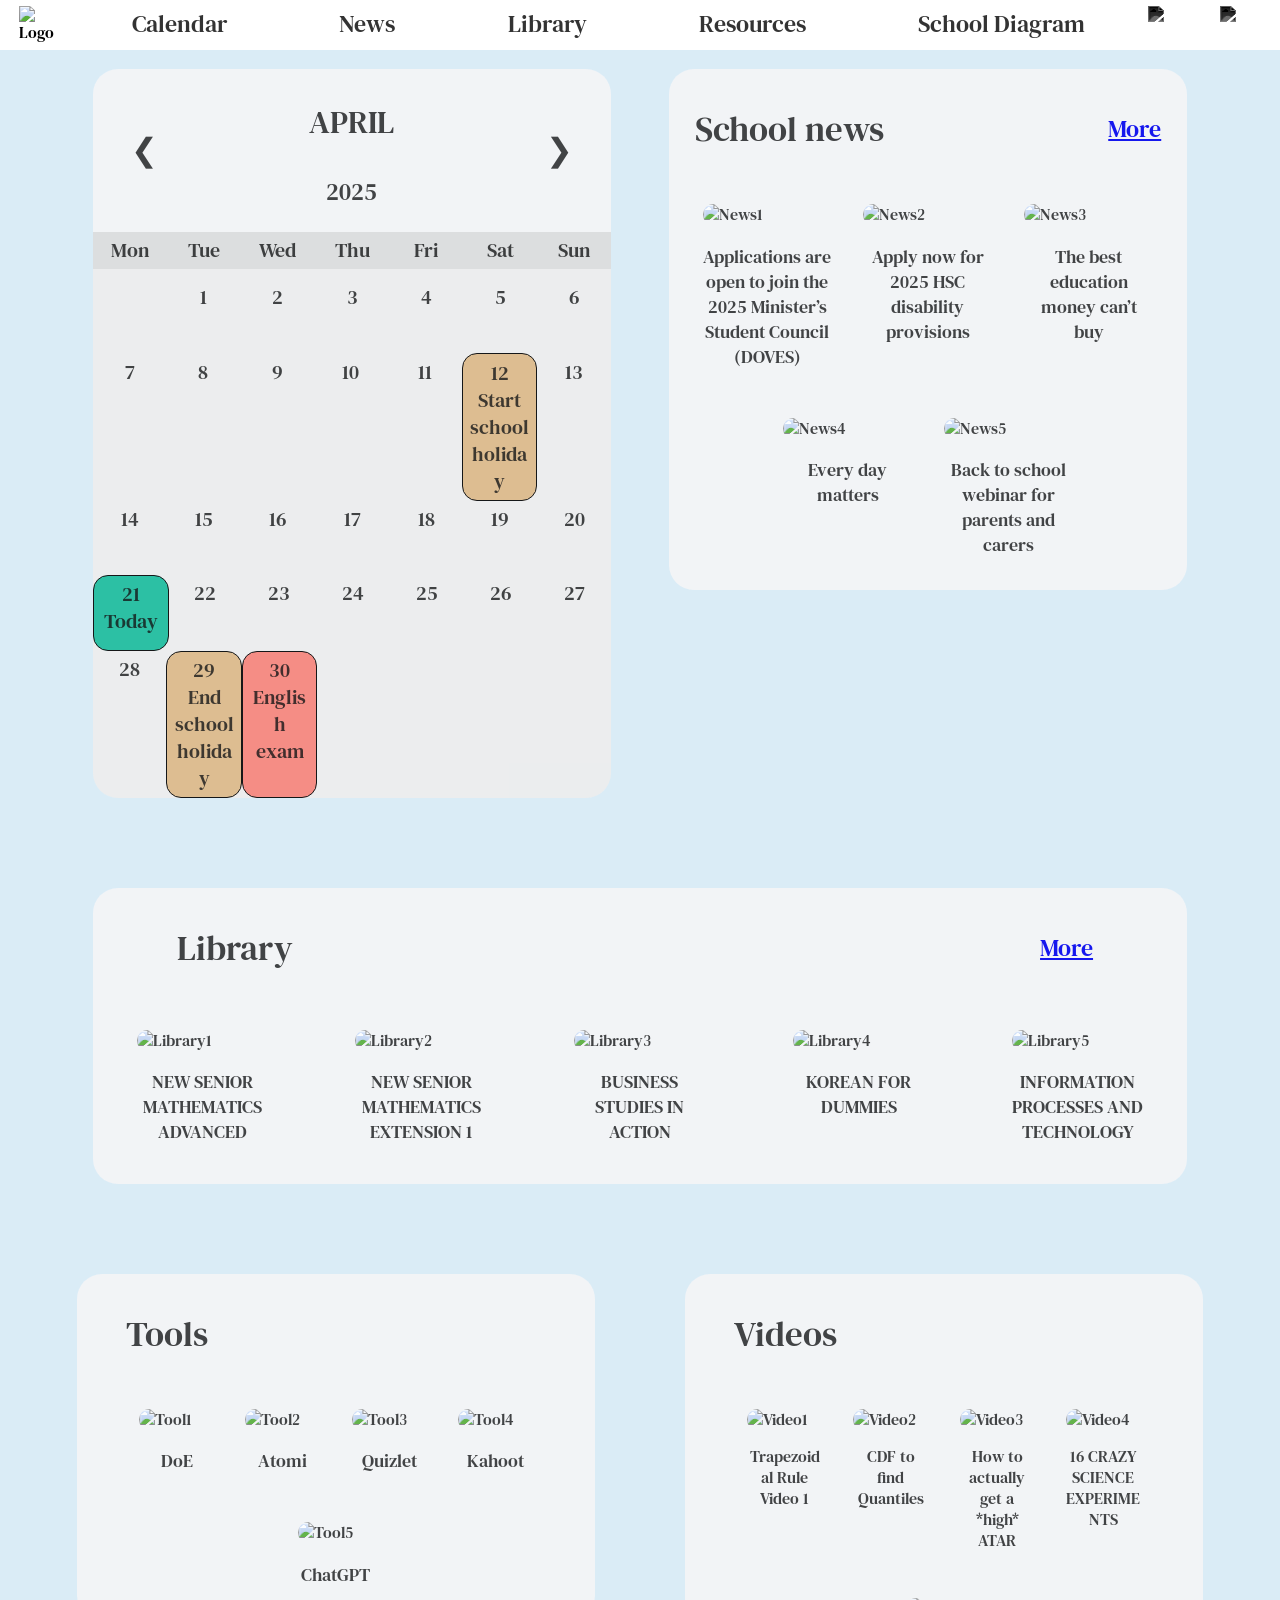
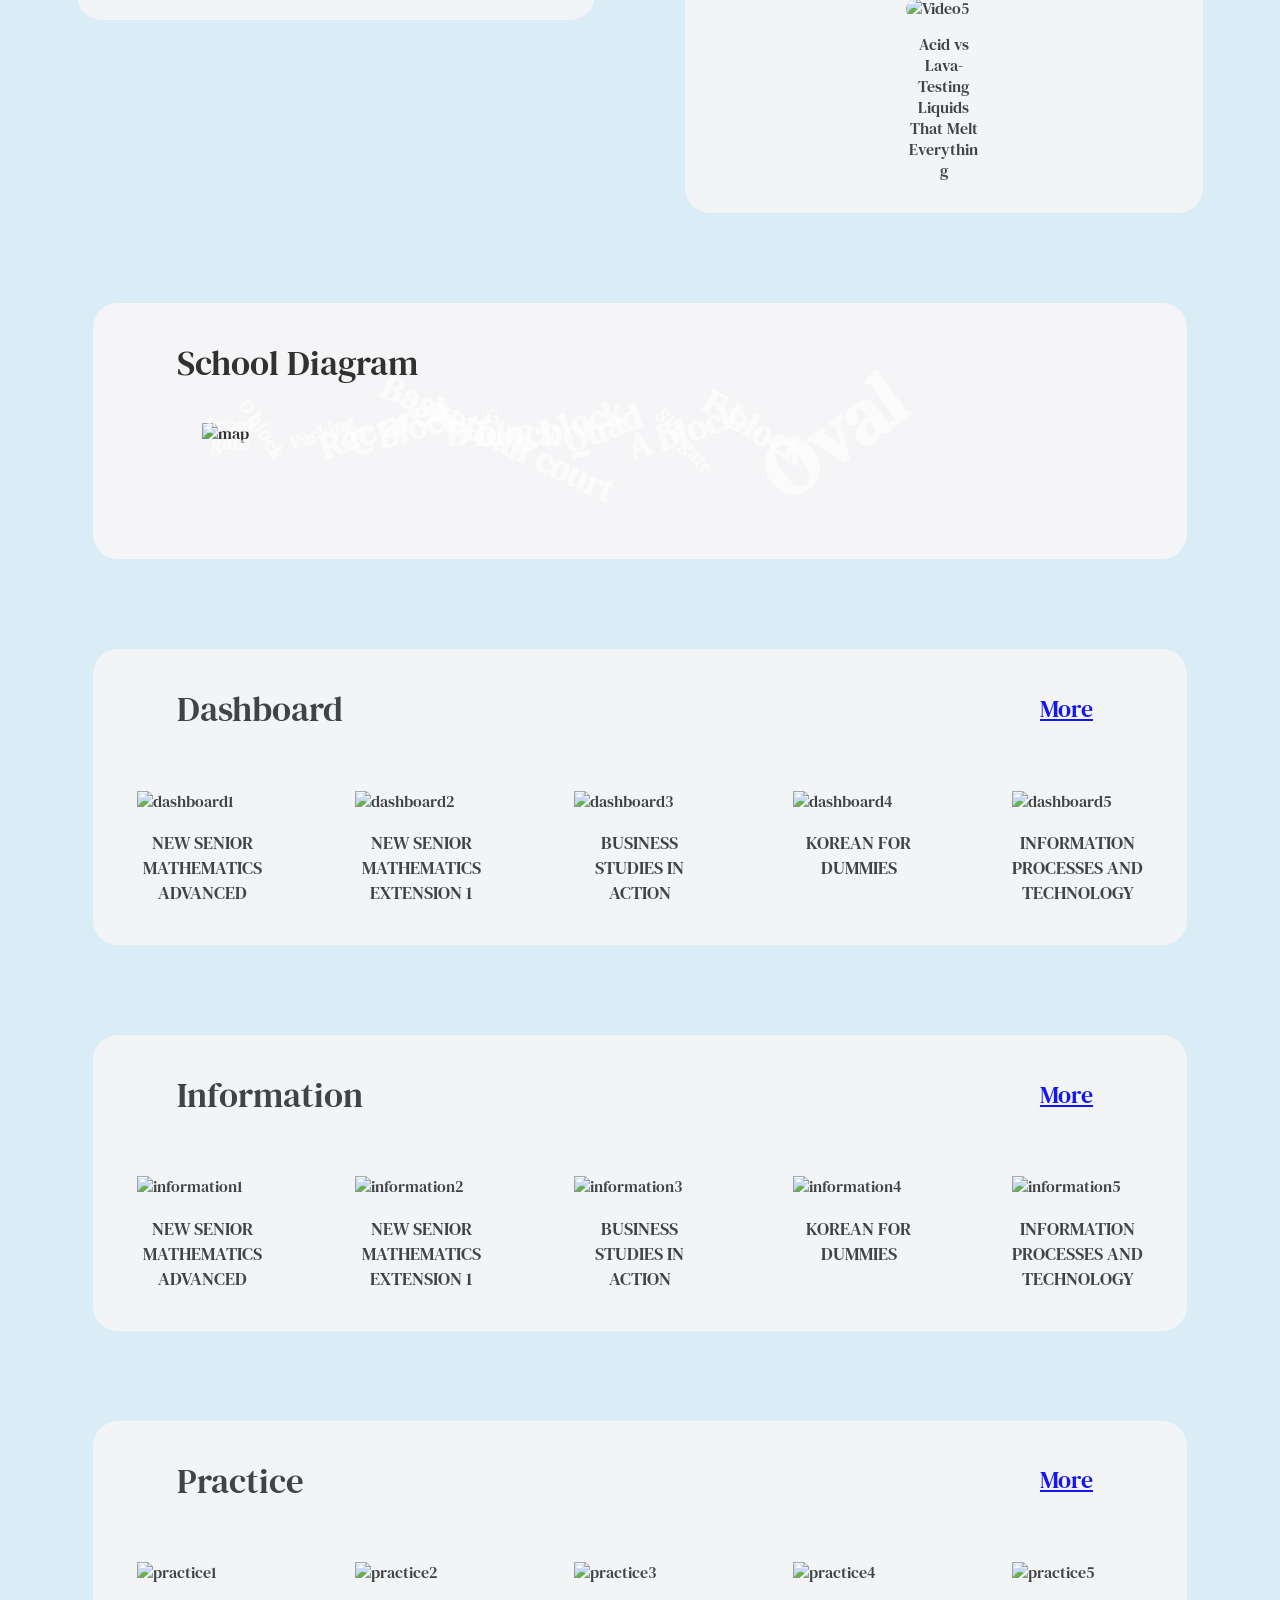
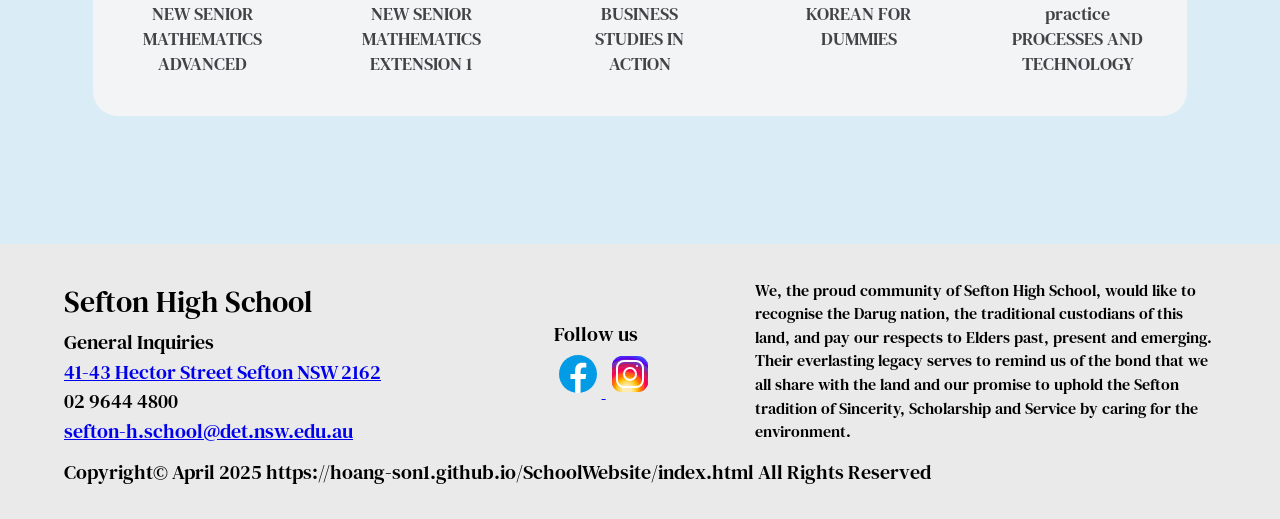
==== studentportal.html @ 914113c4 "general body for student website" ====
<!DOCTYPE html>
<html lang="en">
<head>
    <meta charset="UTF-8">
    <meta name="viewport" content="width=device-width, initial-scale=1.0">
    <link rel="stylesheet" href="studentportal.css">
    <link rel="icon" href="image/nav/sefton logo.png">
    <script src="studentportal.js"></script>
    <title>Sefton</title>
</head>
<body>
    <div id="loader" class="center"></div>
    <nav>
        <div id="nav1" class="navpic">
            <img onclick="logo()" src="image/nav/sefton logo.png" alt="Logo">
        </div>
        <div class="navto">
            <div id="nav2" class="navlink">
                <a href="#timetable">Calendar</a>
            </div>
            <div id="nav3" class="navlink">
                <a href="#news">News</a>
            </div>
            <div id="nav4" class="navlink">
                <a href="#library">Library</a>
            </div>
            <div id="nav5" class="navlink">
                <a href="#entertainment">Resources</a>
            </div>
            <div id="nav8" class="navlink">
                <a href="#map">School Diagram</a>                    
            </div>
        </div>
        <div class="settings">
            <div id="nav6" class="navpic">
                <div class="navimg">
                    <img src="image/nav/pic2.png" alt="language">
                </div>
                <div id="language">
                    <a id="f">:</a>
                    <a id="fk">Language:</a>
                    <a id="reallan" href="">Korean</a>
                    <a id="reallan" href="">English</a>
                </div>
            </div>
            <div onclick="login()" id="nav7" class="navpic">
                <img src="image/nav/pic3.png" alt="pfp">
            </div>
        </div>
    </nav>
    <div class="body">
        <div id="timetable" class="timetable">
            <div class="date">      
                <div onclick="back()" id="back" class="backandfourth">
                    <p>&#10094;</p>
                </div>
                <div class="datetitle">
                    <div id="month">
                        <p id="Jan">January</p>
                        <p id="Feb">February</p>
                        <p id="Mar">March</p>
                        <p id="Apr">April</p>
                        <p id="May">May</p>
                        <p id="Jun">June</p>
                        <p id="Jul">July</p>
                        <p id="Aug">August</p>
                        <p id="Sep">September</p>
                        <p id="Oct">October</p>
                        <p id="Nov">November</p>
                        <p id="Dec">December</p>
                    </div>
                    <div id="year">
                        <p>2025</p>
                    </div>
                </div>
                <div onclick="next()" id="forward" class="backandfourth"> 
                    <p>&#10095;</p>
                </div>
            </div>
            <div class="weekday">
                <p>Mon</p>
                <p>Tue</p>
                <p>Wed</p>
                <p>Thu</p>
                <p>Fri</p>
                <p>Sat</p>
                <p>Sun</p>
            </div>
            <div id="january" class="day">
                <div class="week">
                    <p class="empty"></p>
                    <p class="empty"></p>
                    <p onclick="zoom()">1</p>
                    <p onclick="zoom()">2</p>
                    <p onclick="zoom()">3</p>
                    <p onclick="zoom()">4</p>
                    <p onclick="zoom()">5</p>
                </div>
                <div class="week">
                    <p onclick="zoom()">6</p>
                    <p onclick="zoom()">7</p>
                    <p onclick="zoom()">8</p>
                    <p onclick="zoom()">9</p>
                    <p onclick="zoom()">10</p>
                    <p onclick="zoom()">11</p>
                    <p onclick="zoom()">12</p>
                </div>
                <div class="week">
                    <p onclick="zoom()">13</p>
                    <p onclick="zoom()">14</p>
                    <p onclick="zoom()">15</p>
                    <p onclick="zoom()">16</p>
                    <p onclick="zoom()">17</p>
                    <p onclick="zoom()">18</p>
                    <p onclick="zoom()">19</p>
                </div>
                <div class="week">
                    <p onclick="zoom()">20</p>
                    <p onclick="zoom()">21</p>
                    <p onclick="zoom()">22</p>
                    <p onclick="zoom()">23</p>
                    <p onclick="zoom()">24</p>
                    <p onclick="zoom()">25</p>
                    <p onclick="zoom()">26</p>
                </div>
                <div class="week">
                    <p onclick="zoom()">27</p>
                    <p onclick="zoom()">28</p>
                    <p onclick="zoom()">29</p>
                    <p onclick="zoom()">30</p>
                    <p onclick="zoom()">31</p>
                    <p class="empty"></p>
                    <p class="empty"></p>
                </div>
            </div>
            <div id="february" class="day">
                <div class="week">
                    <p class="empty"></p>
                    <p class="empty"></p>
                    <p class="empty"></p>
                    <p class="empty"></p>
                    <p class="empty"></p>
                    <p onclick="zoom()">1</p>
                    <p onclick="zoom()">2</p>
                </div>
                <div class="week">
                    <p onclick="zoom()">3</p>
                    <p onclick="zoom()">4</p>
                    <p onclick="zoom()">5</p>
                    <p onclick="zoom()">6</p>
                    <p onclick="zoom()">7</p>
                    <p onclick="zoom()">8</p>
                    <p onclick="zoom()">9</p>
                </div>
                <div class="week">
                    <p onclick="zoom()">10</p>
                    <p onclick="zoom()">11</p>
                    <p onclick="zoom()">12</p>
                    <p onclick="zoom()">13</p>
                    <p onclick="zoom()">14</p>
                    <p onclick="zoom()">15</p>
                    <p onclick="zoom()">16</p>
                </div>
                <div class="week">
                    <p onclick="zoom()">17</p>
                    <p onclick="zoom()">18</p>
                    <p onclick="zoom()">19</p>
                    <p onclick="zoom()">20</p>
                    <p onclick="zoom()">21</p>
                    <p onclick="zoom()">22</p>
                    <p onclick="zoom()">23</p>
                </div>
                <div class="week">
                    <p onclick="zoom()">24</p>
                    <p onclick="zoom()">25</p>
                    <p onclick="zoom()">26</p>
                    <p onclick="zoom()">27</p>
                    <p onclick="zoom()">28</p>
                    <p class="empty"></p>
                    <p class="empty"></p>
                </div>
            </div>
            <div id="march" class="day">
                <div class="week">
                    <p class="empty"></p>
                    <p class="empty"></p>
                    <p class="empty"></p>
                    <p class="empty"></p>
                    <p class="empty"></p>
                    <p onclick="zoom()">1</p>
                    <p onclick="zoom()">2</p>
                </div>
                <div class="week">
                    <p onclick="zoom()">3</p>
                    <p onclick="zoom()">4</p>
                    <p onclick="zoom()">5</p>
                    <p onclick="zoom()">6</p>
                    <p onclick="zoom2()" class="task">7 
                        <br> <span>Jennie</span>
                    </p>
                    <p onclick="zoom()">8</p>
                    <p onclick="zoom()">9</p>
                </div>
                <div class="week">
                    <p onclick="zoom()">10</p>
                    <p onclick="zoom()">11</p>
                    <p onclick="zoom()">12</p>
                    <p onclick="zoom()">13</p>
                    <p onclick="zoom3()" class="task">14 
                        <br> <span>Le sserafim</span>
                    </p>
                    <p onclick="zoom()">15</p>
                    <p onclick="zoom()">16</p>
                </div>
                <div class="week">
                    <p onclick="zoom5()" class="task">17 
                        <br> <span>NMIXX</span>
                    </p>
                    <p onclick="zoom()">18</p>
                    <p onclick="zoom()">19</p>
                    <p onclick="zoom()">20</p>
                    <p onclick="zoom()">21</p>
                    <p onclick="zoom()">22</p>
                    <p onclick="zoom6()" class="task">23 
                        <br> <span>NJZ</span>
                    </p>
                </div>
                <div class="week">
                    <p onclick="zoom7()" class="exam">24 
                        <br> <span>BST exam</span>
                    </p>
                    <p onclick="zoom()">25</p>
                    <p onclick="zoom()">26</p>
                    <p onclick="zoom8()" class="exam">27 
                        <br> <span>Math Adv exam</span>
                    </p>
                    <p onclick="zoom()">28</p>
                    <p onclick="zoom()">29</p>
                    <p onclick="zoom()">30</p>
                </div>
                <div class="week">
                    <p onclick="zoom()">31</p>
                    <p class="empty"></p>                  
                    <p class="empty"></p>                 
                    <p class="empty"></p>
                    <p class="empty"></p>
                    <p class="empty"></p>
                    <p class="empty"></p>
                </div>
            </div>
            <div id="april" class="day">
                <div class="week">
                    <p class="empty"></p>
                    <p onclick="zoom()">1</p>
                    <p onclick="zoom()">2</p>
                    <p onclick="zoom()">3</p>
                    <p onclick="zoom()">4</p>
                    <p onclick="zoom()">5</p>
                    <p onclick="zoom()">6</p>
                </div>
                <div class="week">
                    <p onclick="zoom()">7</p>
                    <p onclick="zoom()">8</p>
                    <p onclick="zoom()">9</p>
                    <p onclick="zoom()">10</p>
                    <p onclick="zoom()" >11</p>
                    <p onclick="zoom()" class="task">12
                        <br> <span>Start school holiday</span>
                    </p>
                    <p onclick="zoom()">13</p>
                </div>
                <div class="week">
                    <p onclick="zoom()">14</p>
                    <p onclick="zoom()">15</p>
                    <p onclick="zoom()">16</p>
                    <p onclick="zoom()">17</p>
                    <p onclick="zoom()">18</p>
                    <p onclick="zoom()">19</p>
                    <p onclick="zoom()">20</p>
                </div>
                <div class="week">
                    <p onclick="zoom4()" id="today">21
                        <br> <span>Today</span>
                    </p>
                    <p onclick="zoom()">22</p>
                    <p onclick="zoom()">23</p>
                    <p onclick="zoom()">24</p>
                    <p onclick="zoom()">25</p>
                    <p onclick="zoom()">26</p>
                    <p onclick="zoom()">27</p>
                </div>
                <div class="week">
                    <p onclick="zoom()">28</p>
                    <p onclick="zoom()" class="task">29
                        <br> <span>End school holiday</span>
                    </p>
                    <p onclick="zoom9()" class="exam">30
                        <br> <span>English exam</span>
                    </p>
                    <p class="empty"></p>
                    <p class="empty"></p>
                    <p class="empty"></p>
                    <p class="empty"></p>
                </div>
            </div>
            <div id="may" class="day">
                <div class="week">
                    <p class="empty"></p>
                    <p class="empty"></p>
                    <p class="empty"></p>
                    <p onclick="zoom12()" class="task">1
                        <br> Cross Country
                    </p>
                    <p onclick="zoom10()" class="exam">2
                        <br> <span>VD Exam</span> 
                    </p>
                    <p onclick="zoom()">3</p>
                    <p onclick="zoom()">4</p>
                </div>
                <div class="week">
                    <p onclick="zoom11()" class="exam">5
                        <br> <span>EC exam</span>
                    </p>
                    <p onclick="zoom()">6</p>
                    <p onclick="zoom()">7</p>
                    <p onclick="zoom()">8</p>
                    <p onclick="zoom()">9</p>
                    <p onclick="zoom()">10</p>
                    <p onclick="zoom()">11</p>
                </div>
                <div class="week">
                    <p onclick="zoom()">12</p>
                    <p onclick="zoom()">13</p>
                    <p onclick="zoom()">14</p>
                    <p onclick="zoom()">15</p>
                    <p onclick="zoom()">16</p>
                    <p onclick="zoom()">17</p>
                    <p onclick="zoom()">18</p>
                </div>
                <div class="week">
                    <p onclick="zoom()">19</p>
                    <p onclick="zoom()">20</p>
                    <p onclick="zoom()">21</p>
                    <p onclick="zoom()">22</p>
                    <p onclick="zoom()">23</p>
                    <p onclick="zoom()">24</p>
                    <p onclick="zoom()">25</p>
                </div>
                <div class="week">
                    <p onclick="zoom()">26</p>
                    <p onclick="zoom()">27</p>
                    <p onclick="zoom()">28</p>
                    <p onclick="zoom()">29</p>
                    <p onclick="zoom()">30</p>
                    <p onclick="zoom()">31</p>
                    <p class="empty"></p>
                </div>
            </div>
            <div id="june" class="day">
                <div class="week">
                    <p class="empty"></p>
                    <p class="empty"></p>
                    <p class="empty"></p>
                    <p class="empty"></p>
                    <p class="empty"></p>
                    <p class="empty"></p>
                    <p onclick="zoom()">1</p>
                </div>
                <div class="week">
                    <p onclick="zoom()">2</p>
                    <p onclick="zoom()">3</p>
                    <p onclick="zoom()">4</p>
                    <p onclick="zoom()">5</p>
                    <p onclick="zoom()">6</p>
                    <p onclick="zoom()">7</p>
                    <p onclick="zoom()">8</p>
                </div>
                <div class="week">
                    <p onclick="zoom()">9</p>
                    <p onclick="zoom()">10</p>
                    <p onclick="zoom()">11</p>
                    <p onclick="zoom()">12</p>
                    <p onclick="zoom()">13</p>
                    <p onclick="zoom()">14</p>
                    <p onclick="zoom()">15</p>
                </div>
                <div class="week">
                    <p onclick="zoom()">16</p>
                    <p onclick="zoom()">17</p>
                    <p onclick="zoom()">18</p>
                    <p onclick="zoom()">19</p>
                    <p onclick="zoom()">20</p>
                    <p onclick="zoom()">21</p>
                    <p onclick="zoom()">22</p>
                </div>
                <div class="week">
                    <p onclick="zoom()">23</p>
                    <p onclick="zoom()">24</p>
                    <p onclick="zoom()">25</p>
                    <p onclick="zoom()">26</p>
                    <p onclick="zoom()">27</p>
                    <p onclick="zoom()">28</p>
                    <p onclick="zoom()">29</p>
                </div>
                <div class="week">
                    <p onclick="zoom()">30</p>
                    <p class="empty"></p>
                    <p class="empty"></p>
                    <p class="empty"></p>
                    <p class="empty"></p>
                    <p class="empty"></p>
                    <p class="empty"></p>
                </div>
            </div>
            <div id="july" class="day">
                <div class="week">
                    <p class="empty"></p>
                    <p onclick="zoom()">1</p>
                    <p onclick="zoom()">2</p>
                    <p onclick="zoom()">3</p>
                    <p onclick="zoom()">4</p>
                    <p onclick="zoom()">5</p>
                    <p onclick="zoom()">6</p>
                </div>
                <div class="week">
                    <p onclick="zoom()">7</p>
                    <p onclick="zoom()">8</p>
                    <p onclick="zoom()">9</p>
                    <p onclick="zoom()">10</p>
                    <p onclick="zoom()">11</p>
                    <p onclick="zoom()">12</p>
                    <p onclick="zoom()">13</p>
                </div>
                <div class="week">
                    <p onclick="zoom()">14</p>
                    <p onclick="zoom()">15</p>
                    <p onclick="zoom()">16</p>
                    <p onclick="zoom()">17</p>
                    <p onclick="zoom()">18</p>
                    <p onclick="zoom()">19</p>
                    <p onclick="zoom()">20</p>
                </div>
                <div class="week">
                    <p onclick="zoom()">21</p>
                    <p onclick="zoom()">22</p>
                    <p onclick="zoom()">23</p>
                    <p onclick="zoom()">24</p>
                    <p onclick="zoom()">25</p>
                    <p onclick="zoom()">26</p>
                    <p onclick="zoom()">27</p>
                </div>
                <div class="week">
                    <p onclick="zoom()">28</p>
                    <p onclick="zoom()">29</p>
                    <p onclick="zoom()">30</p>
                    <p onclick="zoom()">31</p>
                    <p class="empty"></p>
                    <p class="empty"></p>
                    <p class="empty"></p>
                </div>
            </div>
            <div id="august" class="day">
                <div class="week">
                    <p class="empty"></p>
                    <p class="empty"></p>
                    <p class="empty"></p>
                    <p class="empty"></p>
                    <p onclick="zoom()">1</p>
                    <p onclick="zoom()">2</p>
                    <p onclick="zoom()">3</p>
                </div>
                <div class="week">
                    <p onclick="zoom()">4</p>
                    <p onclick="zoom()">5</p>
                    <p onclick="zoom()">6</p>
                    <p onclick="zoom()">7</p>
                    <p onclick="zoom()">8</p>
                    <p onclick="zoom()">9</p>
                    <p onclick="zoom()">10</p>
                </div>
                <div class="week">
                    <p onclick="zoom()">11</p>
                    <p onclick="zoom()">12</p>
                    <p onclick="zoom()">13</p>
                    <p onclick="zoom()">14</p>
                    <p onclick="zoom()">15</p>
                    <p onclick="zoom()">16</p>
                    <p onclick="zoom()">17</p>
                </div>
                <div class="week">
                    <p onclick="zoom()">18</p>
                    <p onclick="zoom()">19</p>
                    <p onclick="zoom()">20</p>
                    <p onclick="zoom()">21</p>
                    <p onclick="zoom()">22</p>
                    <p onclick="zoom()">23</p>
                    <p onclick="zoom()">24</p>
                </div>
                <div class="week">
                    <p onclick="zoom()">25</p>
                    <p onclick="zoom()">26</p>
                    <p onclick="zoom()">27</p>
                    <p onclick="zoom()">28</p>
                    <p onclick="zoom()">29</p>
                    <p onclick="zoom()">30</p>
                    <p onclick="zoom()">31</p>
                </div>
            </div>
            <div id="september" class="day">
                <div class="week">
                    <p onclick="zoom()">1</p>
                    <p onclick="zoom()">2</p>
                    <p onclick="zoom()">3</p>
                    <p onclick="zoom()">4</p>
                    <p onclick="zoom()">5</p>
                    <p onclick="zoom()">6</p>
                    <p onclick="zoom()">7</p>
                </div>
                <div class="week">
                    <p onclick="zoom()">8</p>
                    <p onclick="zoom()">9</p>
                    <p onclick="zoom()">10</p>
                    <p onclick="zoom()">11</p>
                    <p onclick="zoom()">12</p>
                    <p onclick="zoom()">13</p>
                    <p onclick="zoom()">14</p>
                </div>
                <div class="week">
                    <p onclick="zoom()">15</p>
                    <p onclick="zoom()">16</p>
                    <p onclick="zoom()">17</p>
                    <p onclick="zoom()">18</p>
                    <p onclick="zoom()">19</p>
                    <p onclick="zoom()">20</p>
                    <p onclick="zoom()">21</p>
                </div>
                <div class="week">
                    <p onclick="zoom()">22</p>
                    <p onclick="zoom()">23</p>
                    <p onclick="zoom()">24</p>
                    <p onclick="zoom()">25</p>
                    <p onclick="zoom()">26</p>
                    <p onclick="zoom()">27</p>
                    <p onclick="zoom()">28</p>
                </div>
                <div class="week">
                    <p onclick="zoom()">29</p>
                    <p onclick="zoom()">30</p>
                    <p class="empty"></p>
                    <p class="empty"></p>
                    <p class="empty"></p>
                    <p class="empty"></p>
                    <p class="empty"></p>
                </div>
            </div>
            <div id="october" class="day">
                <div class="week">
                    <p class="empty"></p>
                    <p class="empty"></p>
                    <p onclick="zoom()">1</p>
                    <p onclick="zoom()">2</p>
                    <p onclick="zoom()">3</p>
                    <p onclick="zoom()">4</p>
                    <p onclick="zoom()">5</p>
                </div>
                <div class="week">
                    <p onclick="zoom()">6</p>
                    <p onclick="zoom()">7</p>
                    <p onclick="zoom()">8</p>
                    <p onclick="zoom()">9</p>
                    <p onclick="zoom()">10</p>
                    <p onclick="zoom()">11</p>
                    <p onclick="zoom()">12</p>
                </div>
                <div class="week">
                    <p onclick="zoom()">13</p>
                    <p onclick="zoom()">14</p>
                    <p onclick="zoom()">15</p>
                    <p onclick="zoom()">16</p>
                    <p onclick="zoom()">17</p>
                    <p onclick="zoom()">18</p>
                    <p onclick="zoom()">19</p>
                </div>
                <div class="week">
                    <p onclick="zoom()">20</p>
                    <p onclick="zoom()">21</p>
                    <p onclick="zoom()">22</p>
                    <p onclick="zoom()">23</p>
                    <p onclick="zoom()">24</p>
                    <p onclick="zoom()">25</p>
                    <p onclick="zoom()">26</p>
                </div>
                <div class="week">
                    <p onclick="zoom()">27</p>
                    <p onclick="zoom()">28</p>
                    <p onclick="zoom()">29</p>
                    <p onclick="zoom()">30</p>
                    <p onclick="zoom()">31</p>
                    <p class="empty"></p>
                    <p class="empty"></p>
                </div>
            </div>
            <div id="november" class="day">
                <div class="week">
                    <p class="empty"></p>
                    <p class="empty"></p>
                    <p class="empty"></p>
                    <p class="empty"></p>
                    <p class="empty"></p>
                    <p onclick="zoom()">1</p>
                    <p onclick="zoom()">2</p>
                </div>
                <div class="week">
                    <p onclick="zoom()">3</p>
                    <p onclick="zoom()">4</p>
                    <p onclick="zoom()">5</p>
                    <p onclick="zoom()">6</p>
                    <p onclick="zoom()">7</p>
                    <p onclick="zoom()">8</p>
                    <p onclick="zoom()">9</p>
                </div>
                <div class="week">
                    <p onclick="zoom()">10</p>
                    <p onclick="zoom()">11</p>
                    <p onclick="zoom()">12</p>
                    <p onclick="zoom()">13</p>
                    <p onclick="zoom()">14</p>
                    <p onclick="zoom()">15</p>
                    <p onclick="zoom()">16</p>
                </div>
                <div class="week">
                    <p onclick="zoom()">17</p>
                    <p onclick="zoom()">18</p>
                    <p onclick="zoom()">19</p>
                    <p onclick="zoom()">20</p>
                    <p onclick="zoom()">21</p>
                    <p onclick="zoom()">22</p>
                    <p onclick="zoom()">23</p>
                </div>
                <div class="week">
                    <p onclick="zoom()">24</p>
                    <p onclick="zoom()">25</p>
                    <p onclick="zoom()">26</p>
                    <p onclick="zoom()">27</p>
                    <p onclick="zoom()">28</p>
                    <p onclick="zoom()">29</p>
                    <p onclick="zoom()">30</p>
                </div>
            </div>
            <div id="december" class="day">
                <div class="week">
                    <p onclick="zoom()">1</p>
                    <p onclick="zoom()">2</p>
                    <p onclick="zoom()">3</p>
                    <p onclick="zoom()">4</p>
                    <p onclick="zoom()">5</p>
                    <p onclick="zoom()">6</p>
                    <p onclick="zoom()">7</p>
                </div>
                <div class="week">
                    <p onclick="zoom()">8</p>
                    <p onclick="zoom()">9</p>
                    <p onclick="zoom()">10</p>
                    <p onclick="zoom()">11</p>
                    <p onclick="zoom()">12</p>
                    <p onclick="zoom()">13</p>
                    <p onclick="zoom()">14</p>
                </div>
                <div class="week">
                    <p onclick="zoom()">15</p>
                    <p onclick="zoom()">16</p>
                    <p onclick="zoom()">17</p>
                    <p onclick="zoom()">18</p>
                    <p onclick="zoom()">19</p>
                    <p onclick="zoom()">20</p>
                    <p onclick="zoom()">21</p>
                </div>
                <div class="week">
                    <p onclick="zoom()">22</p>
                    <p onclick="zoom()">23</p>
                    <p onclick="zoom()">24</p>
                    <p onclick="zoom()">25</p>
                    <p onclick="zoom()">26</p>
                    <p onclick="zoom()">27</p>
                    <p onclick="zoom()">28</p>
                </div>
                <div class="week">
                    <p onclick="zoom()">29</p>
                    <p onclick="zoom()">30</p>
                    <p onclick="zoom()">31</p>
                    <p class="empty"></p>
                    <p class="empty"></p>
                    <p class="empty"></p>
                    <p class="empty"></p>
                </div>
            </div>
            <div id="blank" class="zoom">
                <div id="taskinput">
                    <textarea placeholder="Type your task in here to keep you organised"></textarea>
                </div>
                <div onclick="zoom()" id="taskclose">&#10006;</div>
            </div>
            <div id="blank2" class="zoom">
                <div id="taskinput">
                    <p><a href="https://www.jenn.ie/">Jennie's 1st studio album "Ruby" coming out 12AM KST</a></p>
                </div>
                <div onclick="zoom2()" id="taskclose">&#10006;</div>
            </div>
            <div id="blank3" class="zoom">
                <div id="taskinput">
                    <p><a href="https://le-sserafim.lnk.to/HOT">Le sserafim's 5th mini album "Hot" coming out 1PM KST</a></p>                
                </div>    
                <div onclick="zoom3()" id="taskclose">&#10006;</div>
            </div>
            <div id="blank4" class="zoom">
                <div id="taskinput">
                    <p><a href="https://classroom.google.com">Math, Business Studies and Physics homework due today</a></p>
                </div>
                <div onclick="zoom4()" id="taskclose">&#10006;</div>
            </div>
            <div id="blank5" class="zoom">
                <div id="taskinput">
                    <p><a href="https://nmixx.lnk.to/Fe3O4FORWARD">NMIXX's 4th extended playlist "Fe3O4: FORWARD" coming out 6PM EST</a></p>
                </div>
                <div onclick="zoom5()" id="taskclose">&#10006;</div>
            </div>
            <div id="blank6" class="zoom">
                <div id="taskinput">
                    <p><a href="https://www.instagram.com/njz_official/">NJZ performing new music at COMPLEXCON HongKong</a></p>
                </div>
                <div onclick="zoom6()" id="taskclose">&#10006;</div>
            </div>
            <div id="blank7" class="zoom">
                <div id="taskinput">
                    <p><a href="https://classroom.google.com">Business Studies exam</a></p>
                </div>
                <div onclick="zoom7()" id="taskclose">&#10006;</div>
            </div>
            <div id="blank8" class="zoom">
                <div id="taskinput">
                    <p><a href="https://classroom.google.com">Math Advanced exam</a></p>
                </div>
                <div onclick="zoom8()" id="taskclose">&#10006;</div>
            </div>
            <div id="blank9" class="zoom">
                <div id="taskinput">
                    <p><a href="https://classroom.google.com">English exam</a></p>
                </div>
                <div onclick="zoom9()" id="taskclose">&#10006;</div>
            </div>
            <div id="blank10" class="zoom">
                <div id="taskinput">
                    <p><a href="https://classroom.google.com">Visual Design Assignment due date</a></p>
                </div>
                <div onclick="zoom10()" id="taskclose">&#10006;</div>
            </div>
            <div id="blank11" class="zoom">
                <div id="taskinput">
                    <p><a href="https://classroom.google.com">Enterprise Computing Assignment due date</a></p>
                </div>
                <div onclick="zoom11()" id="taskclose">&#10006;</div>
            </div>
            <div id="blank12" class="zoom">
                <div id="taskinput">
                    <p><a href="https://maps.app.goo.gl/fM4spE8tEQvyByBk8">Cross Country</a></p>
                </div>
                <div onclick="zoom12()" id="taskclose">&#10006;</div>
            </div>
        </div>
        <div id="news" class="news">
            <div class="news1">
                <div class="news1a">
                    <p>School news</p>
                </div>
                <div class="news1b">
                    <a href="news.html">More</a>
                </div>
            </div>
            <div class="news2">
                <div onclick="newsno1()" class="article">
                    <div class="article1">
                        <img src="image/news/news1.jpg" alt="News1">
                    </div>
                    <div class="article1">
                        <p>Applications are open to join the 2025 Minister’s Student Council (DOVES)</p>
                    </div>
                </div>
                <div onclick="newsno2()" class="article">
                    <div class="article1">
                        <img src="image/news/news2.jpg" alt="News2">
                    </div>
                    <div class="article1">
                        <p>Apply now for 2025 HSC disability provisions</p>
                    </div>
                </div>
                <div onclick="newsno3()" class="article">
                    <div class="article1">
                        <img src="image/news/news3.jpg" alt="News3">
                    </div>
                    <div class="article1">
                        <p>The best education money can’t buy</p>
                    </div>
                </div>
                <div onclick="newsno4()" class="article">
                    <div class="article1">
                        <img src="image/news/news4.jpg" alt="News4">
                    </div>
                    <div class="article1">
                        <p>Every day matters</p>
                    </div>
                </div>
                <div onclick="newsno5()" class="article">
                    <div class="article1">
                        <img src="image/news/news5.jpg" alt="News5">
                    </div>
                    <div class="article1b">
                        <p>Back to school webinar for parents and carers</p>
                    </div>
                </div>
            </div>
        </div>
        <div id="library" class="library">
            <div class="library1">
                <div class="library1a">
                    <p>Library</p>
                </div>
                <div class="library1b">
                    <a href="library.html">More</a>
                </div>
            </div>
            <div class="library2">
                <div class="book">
                    <a href="image/library/library1.jpg" download>
                        <div class="book1">
                            <img src="image/library/library1.jpg" alt="Library1">
                        </div>
                        <div class="book1">
                            <p>NEW SENIOR MATHEMATICS ADVANCED</p>
                        </div>
                    </a>
                </div>
                <div class="book">
                    <a href="image/library/library2.jpg" download>
                        <div class="book1">
                            <img src="image/library/library2.jpg" alt="Library2">
                        </div>
                        <div class="book1">
                            <p>NEW SENIOR MATHEMATICS EXTENSION 1</p>
                        </div>
                    </a>
                </div>
                <div class="book">
                    <a href="image/library/library3.jpg" download>
                        <div class="book1">
                            <img src="image/library/library3.jpg" alt="Library3">
                        </div>
                        <div class="book1">
                            <p>BUSINESS STUDIES IN ACTION</p>
                        </div>
                    </a>
                </div>
                <div class="book">
                    <a href="image/library/library4.jpg" download>
                        <div class="book1">
                            <img src="image/library/library4.jpg" alt="Library4">
                        </div>
                        <div class="book1">
                            <p>KOREAN FOR DUMMIES</p>
                        </div>
                    </a>
                </div>
                <div class="book">
                    <a href="image/library/library5.jpg" download>
                        <div class="book1">
                            <img src="image/library/library5.jpg" alt="Library5">
                        </div>
                        <div class="book1">
                            <p>INFORMATION PROCESSES AND TECHNOLOGY</p>
                        </div>
                    </a>
                </div>
            </div>
        </div>
        <div id="entertainment" class="entertainment">
            <div class="tools">
                <div class="tools1">
                    <div class="tools1a">
                        <p>Tools</p>
                    </div>
                </div>
                <div class="tools2">
                    <div class="tool">
                        <a href="https://education.nsw.gov.au/">
                            <div class="tool1">
                                <img src="image/tools/tools1.jpg" alt="Tool1">
                            </div>
                            <div class="tool1">
                                <p>DoE</p>
                            </div>
                        </a>
                    </div>
                    <div class="tool">
                        <a href="https://learn.getatomi.com/">
                            <div class="tool1">
                                <img src="image/tools/tools2.jpg" alt="Tool2">
                            </div>
                            <div class="tool1">
                                <p>Atomi</p>
                            </div>
                        </a>
                    </div>
                    <div class="tool">
                        <a href="https://quizlet.com/">
                            <div class="tool1">
                                <img src="image/tools/tools3.jpg" alt="Tool3">
                            </div>
                            <div class="tool1">
                                <p>Quizlet</p>
                            </div>
                        </a>
                    </div>
                    <div class="tool">
                        <a href="https://kahoot.com/">
                            <div class="tool1">
                                <img src="image/tools/tools4.jpg" alt="Tool4">
                            </div>
                            <div class="tool1">
                                <p>Kahoot</p>
                            </div>
                        </a>
                    </div>
                    <div class="tool">
                        <a href="https://chatgpt.com/">
                            <div class="tool1">
                                <img src="image/tools/tools5.jpg" alt="Tool5">
                            </div>
                            <div class="tool1">
                                <p>ChatGPT</p>
                            </div>
                        </a>
                    </div>
                </div>
            </div>
            <div class="videos">
                
                <div class="videos1">
                    <div class="videos1a">
                        <p>Videos</p>
                    </div>
                </div>
                <div class="videos2">
                    <div class="vid">
                        <a href="https://www.youtube.com/watch?v=c3OQd_t-ecA">
                            <div class="vid1">
                                <img src="image/vid/vid1.jpg" alt="Video1">
                            </div>
                            <div class="vid1">
                                <p>Trapezoidal Rule Video 1</p>
                            </div>
                        </a>
                    </div>
                    <div class="vid">
                        <a href="https://www.youtube.com/watch?v=w9yyf_KVwuA">
                            <div class="vid1">
                                <img src="image/vid/vid2.jpg" alt="Video2">
                            </div>
                            <div class="vid1">
                                <p>CDF to find Quantiles</p>
                            </div>
                        </a>
                    </div>
                    <div class="vid">
                        <a href="https://www.youtube.com/watch?v=lnEMYPdUWkE">
                            <div class="vid1">
                                <img src="image/vid/vid3.jpg" alt="Video3">
                            </div>
                            <div class="vid1">
                                <p>How to actually get a *high* ATAR</p>
                            </div>
                        </a>
                    </div>
                    <div class="vid">
                        <a href="https://www.youtube.com/watch?v=0b8fA7Z8CJc">
                            <div class="vid1">
                                <img src="image/vid/vid4.jpg" alt="Video4">
                            </div>
                            <div class="vid1">
                                <p>16 CRAZY SCIENCE EXPERIMENTS</p>
                            </div>
                        </a>
                    </div>
                    <div class="vid">
                        <a href="https://www.youtube.com/watch?v=JdFRjsEZrmU">
                            <div class="vid1">
                                <img src="image/vid/vid5.jpg" alt="Video5">
                            </div>
                            <div class="vid1">
                                <p>Acid vs Lava- Testing Liquids That Melt Everything</p>
                            </div>
                        </a>
                    </div>
                </div>
            </div>
        </div>
        <div id="map" class="map">
            <div class="map1">
                <div class="map1a">
                    <p>School Diagram</p>
                </div>
            </div>
            <div class="map2" style="position: relative;">
                <img src="image/map/map.png" alt="map">
                    <a onclick="map1()" id="DblockD">D block</a>
                    <div id="Dblock"></div>
                    <a onclick="map2()" id="RecareaR">Rec area</a>                    
                    <div id="Recarea"></div>
                    <a onclick="map3()" id="CblockC">C block</a>                    
                    <div id="Cblock"></div>
                    <a onclick="map4()" id="GblockG">G block</a>
                    <div id="Gblock"></div>
                    <a onclick="map5()" id="EblockE">E block</a>
                    <div id="Eblock"></div>
                    <a onclick="map6()" id="FblockF">F block</a>
                    <div id="Fblock"></div>
                    <a onclick="map7()" id="AblockA">A block</a>
                    <div id="Ablock"></div>
                    <a onclick="map8()" id="BblockB">B block</a>
                    <div id="Bblock"></div>
                    <a onclick="map9()" id="QuadQ">Quad</a>
                    <div id="Quad"></div>
                    <a onclick="map10()" id="OvalO">Oval</a>
                    <div id="Oval"></div>
                    <a onclick="map11()" id="ParkingP">Parking</a>
                    <div id="Parking"></div>
                    <a onclick="map12()" id="FrontgateF">Front gate</a>
                    <div id="Frontgate"></div>
                    <a onclick="map13()" id="SidegateS">Side gate</a>
                    <div id="Sidegate"></div>
                    <a onclick="map14()" id="BasketballcourtB">Basketball court</a>
                    <div id="Basketballcourt"></div>
            </div>
            <div class="map3">
                <div id="map1" class="bigmap">
                    <img src="image/map/D Block.png" alt="D block">
                    <a onclick="img1()" class="arealink" id="R1"></a>
                    <div onclick="map1()" id="close">&#10006;</div>
                </div>
                <div id="img1" class="bigmap">
                    <img src="image/school/Computers.jpg" alt="Computer room">
                    <div onclick="img1()" id="close">&#10006;</div>
                </div>
                <div id="map2" class="bigmap">
                    <img src="image/school/Rec area.jpg" alt="Rec Area">
                    <div onclick="map2()" id="close">&#10006;</div>
                </div>
                <div id="map3" class="bigmap">
                    <img src="image/map/C Block.png" alt="C block">
                    <div onclick="map3()" id="close">&#10006;</div>
                    <a onclick="stair3()" class="arealink" id="R20"></a>
                    <a onclick="img3a()" class="arealink" id="R21"></a>
                    <a onclick="img3b()" class="arealink" id="R22"></a>
                    <a onclick="img3c()" class="arealink" id="R23"></a>
                    <a onclick="stair3()" class="arealink" id="R24"></a>
                    <a onclick="img3d()" class="arealink" id="R25"></a>
                    <a onclick="img3d()" class="arealink" id="R26"></a>
                    <a onclick="img3e()" class="arealink" id="R27"></a>
                    <a onclick="img3f()" class="arealink" id="R28"></a>
                </div>
                <div id="stair3" class="bigmap">
                    <img src="image/school/Stair.jpg" alt="Stair">
                    <div onclick="stair3()" id="close">&#10006;</div>
                </div>
                <div id="img3a" class="bigmap">
                    <img src="image/school/Elavator.jpg" alt="Elavator">
                    <div onclick="img3a()" id="close">&#10006;</div>
                </div>
                <div id="img3b" class="bigmap">
                    <img src="image/school/C2 hallway.jpg" alt="C Block outside hallway">
                    <div onclick="img3b()" id="close">&#10006;</div>
                </div>
                <div id="img3c" class="bigmap">
                    <img src="image/school/C1 hallway.jpg" alt="C Block inside hallway">
                    <div onclick="img3c()" id="close">&#10006;</div>
                </div>
                <div id="img3d" class="bigmap">
                    <img src="image/school/Computers.jpg" alt="Computer room">
                    <div onclick="img3d()" id="close">&#10006;</div>
                </div>
                <div id="img3e" class="bigmap">
                    <img src="image/school/Library.jpg" alt="Library">
                    <img src="image/school/Library2.jpg" alt="Library">
                    <img src="image/school/Library3.jpg" alt="Library">
                    <div onclick="img3e()" id="close">&#10006;</div>
                </div>
                <div id="img3f" class="bigmap">
                    <img src="image/school/Administration.jpg" alt="Adninistration">
                    <div onclick="img3f()" id="close">&#10006;</div>
                </div>
                <div id="map4" class="bigmap">
                    <img src="image/school/Computers.jpg" alt="G block">
                    <div onclick="map4()" id="close">&#10006;</div>
                </div>
                <div id="map5" class="bigmap">
                    <img src="image/map/E Block.png" alt="E block">
                    <a onclick="img5a()" class="arealink" id="R29"></a>
                    <a onclick="img5b()" class="arealink" id="R30"></a>
                    <a onclick="stair4()" class="arealink" id="R31"></a>
                    <a onclick="stair4()" class="arealink" id="R32"></a>
                    <a onclick="img5c()" class="arealink" id="R33"></a>
                    <a onclick="stair4()" class="arealink" id="R34"></a>
                    <a onclick="img5d()" class="arealink" id="R35"></a>
                    <a onclick="img5e()" class="arealink" id="R36"></a>
                    <div onclick="map5()" id="close">&#10006;</div>
                </div>
                <div id="img5a" class="bigmap">
                    <img src="image/school/Science staffroom.jpg" alt="Science Staffroom">
                    <div id="staffroom1">
                        <p>Teachers:<br>
                            Mr G. Miller (Head teacher) <br>
                            Mr A. Nguyen, Mr Sultan, Mr B. Atton, Mr Dang, Ms R. Lee, Ms R. Singh, Ms Badawi                            
                        </p>
                    </div>
                    <div onclick="img5a()" id="close">&#10006;</div>
                </div>
                <div id="img5b" class="bigmap">
                    <img src="image/school/Computers.jpg" alt="Computer room">
                    <div onclick="img5b()" id="close">&#10006;</div>
                </div>
                <div id="stair4" class="bigmap">
                    <img src="image/school/Stair.jpg" alt="Stair">
                    <div onclick="stair4()" id="close">&#10006;</div>
                </div>
                <div id="img5c" class="bigmap">
                    <img src="image/school/Math staffroom.jpg" alt="Math Staffroom">
                    <div id="staffroom1">
                        <p>Teachers:<br>
                            Mr/Ms Z. Najem (Head teacher) <br>
                            Ms S. Abrams, Ms S. Khattar, Ms Truong, Ms Chung, Ms H. Summer, Ms Alizadah, Mr Nguyen, Mr Halliwell
                        </p>
                    </div>
                    <div onclick="img5c()" id="close">&#10006;</div>
                </div>
                <div id="img5d" class="bigmap">
                    <img src="image/school/E16.jpg" alt="E16">
                    <div onclick="img5d()" id="close">&#10006;</div>
                </div>
                <div id="img5e" class="bigmap">
                    <img src="image/school/E hallway.jpg" alt="E block hallway">
                    <div onclick="img5e()" id="close">&#10006;</div>
                </div>
                <div id="map6" class="bigmap">
                    <img src="image/map/F Block.png" alt="F block">
                    <a onclick="img6a()" class="arealink" id="R2"></a>
                    <a onclick="stair()" class="arealink" id="R3"></a>
                    <a onclick="img6b()" class="arealink" id="R4"></a>
                    <a onclick="stair()" class="arealink" id="R5"></a>
                    <a onclick="img6c()" class="arealink" id="R6"></a>
                    <div onclick="map6()" id="close">&#10006;</div>
                </div>
                <div id="img6a" class="bigmap">
                    <img src="image/school/Social Science Staffroom.jpg" alt="Music Staffroom">
                    <div id="staffroom1">
                        <p>Teachers:<br>
                            Mr Herriman
                        </p>
                    </div>
                    <div onclick="img6a()" id="close">&#10006;</div>
                </div>
                <div id="img6b" class="bigmap">
                    <img src="image/school/Social Science Staffroom.jpg" alt="Social Science Staffroom">
                    <div id="staffroom1">
                        <p>Teachers:<br>
                            Ms U. Chandra (Head teacher) <br>
                            Mr S. Han <br> <a href="mailto:Shou.Han1@det.nsw.edu.au">Shou.Han1@det.nsw.edu.au</a> <br>
                            Mr P, Ms S. Kumar, Ms Moutasallem, Ms L. Madrajat
                        </p>
                    </div>
                    <div onclick="img6b()" id="close">&#10006;</div>
                </div>
                <div id="stair" class="bigmap">
                    <img src="image/school/Stair.jpg" alt="Stair">
                    <div onclick="stair()" id="close">&#10006;</div>
                </div>
                <div id="img6c" class="bigmap">
                    <img src="image/school/F hallway.jpg" alt="F block hallway">
                    <div onclick="img6c()" id="close">&#10006;</div>
                </div>
                <div id="map7" class="bigmap">
                    <img src="image/map/A Block.png" alt="A block">
                    <a onclick="stair2()" class="arealink" id="R7"></a>
                    <a onclick="img7a()" class="arealink" id="R8"></a>
                    <a onclick="stair2()" class="arealink" id="R9"></a>
                    <a onclick="img7b()" class="arealink" id="R10"></a>
                    <a onclick="stair2()" class="arealink" id="R11"></a>
                    <a onclick="img7c()" class="arealink" id="R12"></a>
                    <a onclick="img7e()" class="arealink" id="R13"></a>
                    <a onclick="stair2()" class="arealink" id="R14"></a>
                    <a onclick="img7f()" class="arealink" id="R15"></a>
                    <a onclick="img7g()" class="arealink" id="R16"></a>
                    <a onclick="stair2()" class="arealink" id="R17"></a>
                    <a onclick="img7h()" class="arealink" id="R18"></a>
                    <a onclick="img7i()" class="arealink" id="R19"></a>
                    <div onclick="map7()" id="close">&#10006;</div>
                </div>
                <div id="stair2" class="bigmap">
                    <img src="image/school/Stair.jpg" alt="Stair">
                    <div onclick="stair2()" id="close">&#10006;</div>
                </div>
                <div id="img7a" class="bigmap">
                    <img src="image/school/Visual Arts staffroom.jpg" alt="Visual Arts Staffroom">
                    <div id="staffroom1">
                        <p>Teachers:<br>
                            Ms Mannaloras
                        </p>
                    </div>
                    <div onclick="img7a()" id="close">&#10006;</div>
                </div>
                <div id="img7b" class="bigmap">
                    <img src="image/school/PE staffroom.jpg" alt="PE Staffroom">
                    <div id="staffroom1">
                        <p>Teachers:<br>
                            Mr J. Siu (Head teacher) <br>
                            Dr K. Awan, Ms P. Rohan, Ms Bebari
                        </p>
                    </div>
                    <div id="staffroom2">
                        <p>Teachers:<br>
                            Mr C. Idle (Head teacher) <br>
                            Mr R. Silburn, Mr Y. Dabblin, Mr M. Melki, Ms D. Isaac, Ms L.Wood
                        </p>
                    </div>
                    <div onclick="img7b()" id="close">&#10006;</div>
                </div>
                <div id="img7c" class="bigmap">
                    <img src="image/school/Link Area.jpg" alt="Canteen">
                    <div id="staffroom1">
                        <a onclick="img7d()"><p>Menu</p></a>
                    </div>
                    <div onclick="img7c()" id="close">&#10006;</div>
                </div>
                <div id="img7d" class="bigmap">
                    <img src="image/school/menu.jpg" alt="Menu">
                    <div id="staffroom1">
                        <p>(Hold to zoom)
                        </p>
                    </div>
                    <div onclick="img7d()" id="close">&#10006;</div>
                </div>
                <div id="img7e" class="bigmap">
                    <img src="image/school/Uniform shop.jpg" alt="Uniform shop">
                    <div id="staffroom1">
                        <p>Opening hours: Monday 8am-4pm <br> </p>
                        <a href="https://www.daylightschoolwear.au/sefton#1"><p>Buy link</p></a>
                    </div>
                    <div onclick="img7e()" id="close">&#10006;</div>
                </div>
                <div id="img7f" class="bigmap">
                    <img src="image/school/History staffroom.jpg" alt="History Staffroom">
                    <div id="staffroom1">
                        <p>Teachers:<br>
                            Mr/Ms M. Konstantaras (Head teacher) <br>
                            Ms L. Pham, Ms K. Itzstein, Ms Brown, Ms Easterbrook, Mr J. Thompson
                        </p>
                    </div>
                    <div onclick="img7f()" id="close">&#10006;</div>
                </div>
                <div id="img7g" class="bigmap">
                    <img src="image/school/English staffroom.jpg" alt="English Staffroom">
                    <div id="staffroom1">
                        <p>Teachers:<br>
                            Mr T. Robinson (Head teacher) <br>
                            Ms R. Curmi, Ms S. Alali, Ms Um, Mr M. Vergara, Mr J. Chang
                        </p>
                    </div>
                    <div onclick="img7g()" id="close">&#10006;</div>
                </div>
                <div id="img7h" class="bigmap">
                    <img src="image/school/A1 hallway.jpg" alt="A block hallway floor 1">
                    <div onclick="img7h()" id="close">&#10006;</div>
                </div>
                <div id="img7i" class="bigmap">
                    <img src="image/school/A2 hallway.jpg" alt="A block hallway floor 2">
                    <div onclick="img7i()" id="close">&#10006;</div>
                </div>
                <div id="map8" class="bigmap">
                    <div class="mappic">
                        <img src="image/map/floorb.png" alt="B block">
                    </div>
                    <div onclick="map8()" id="close">&#10006;</div>
                </div>
                <div id="map9" class="bigmap">
                    <div class="vr" style="
                    position: relative;
                    width: 100%;
                    height: 0;
                    padding-top: 56.25%;
                    padding-bottom: 0;
                    box-shadow: 0 2px 8px 0 rgba(63,69,81,0.16);
                    overflow: hidden;
                    border-radius: 15px;
                    will-change: transform;">
                     <iframe loading="lazy" style="position: absolute; width: 100%; height: 100%; top: 0; left: 0; border: none; padding: 0;margin: 0;"
                       src="https://momento360.com/e/u/b1a55a0448ae45fab6b328ea8c44b912?utm_campaign=embed&utm_source=other&heading=-396.58&pitch=-0.33&field-of-view=75&size=medium&display-plan=true" allowfullscreen="allowfullscreen" allow="fullscreen">
                     </iframe>
                    </div>
                    <div onclick="map9()" id="close">&#10006;</div>
                </div>
                <div id="map10" class="bigmap">
                    <div class="vr" style="
                    position: relative;
                    width: 100%;
                    height: 0;
                    padding-top: 56.25%;
                    padding-bottom: 0;
                    box-shadow: 0 2px 8px 0 rgba(63,69,81,0.16);
                    overflow: hidden;
                    border-radius: 15px;
                    will-change: transform;">
                     <iframe loading="lazy" style="position: absolute; width: 100%; height: 100%; top: 0; left: 0; border: none; padding: 0;margin: 0;"
                       src="https://momento360.com/e/u/74d54a7b78954e7fab07a5c3916c0a86?utm_campaign=embed&utm_source=other&heading=109.91&pitch=11.01&field-of-view=100&size=medium&display-plan=true" allowfullscreen="allowfullscreen" allow="fullscreen">
                     </iframe>
                    </div>
                    <div onclick="map10()" id="close">&#10006;</div>
                </div>
                <div id="map11" class="bigmap">
                    <img src="image/school/Parking.jpg" alt="Parking">
                    <div onclick="map11()" id="close">&#10006;</div>
                </div>
                <div id="map12" class="bigmap">
                    <img src="image/school/Front gate.jpg" alt="Front gate">
                    <div onclick="map12()" id="close">&#10006;</div>
                </div>
                <div id="map13" class="bigmap">
                    <img src="image/school/Side gate.jpg" alt="Side gate">
                    <div onclick="map13()" id="close">&#10006;</div>
                </div>
                <div id="map14" class="bigmap">
                    <img src="image/school/Basketball courts.jpg" alt="Basketball courts">
                    <div onclick="map14()" id="close">&#10006;</div>
                </div>
        </div>
        </div>








        <div id="dashboard" class="dashboard">
            <div class="dashboard1">
                <div class="dashboard1a">
                    <p>Dashboard</p>
                </div>
                <div class="dashboard1b">
                    <a href="dashboard.html">More</a>
                </div>
            </div>
            <div class="dashboard2">
                <div class="book">
                    <a href="image/dashboard/dashboard1.jpg" download>
                        <div class="book1">
                            <img src="image/dashboard/dashboard1.jpg" alt="dashboard1">
                        </div>
                        <div class="book1">
                            <p>NEW SENIOR MATHEMATICS ADVANCED</p>
                        </div>
                    </a>
                </div>
                <div class="book">
                    <a href="image/dashboard/dashboard2.jpg" download>
                        <div class="book1">
                            <img src="image/dashboard/dashboard2.jpg" alt="dashboard2">
                        </div>
                        <div class="book1">
                            <p>NEW SENIOR MATHEMATICS EXTENSION 1</p>
                        </div>
                    </a>
                </div>
                <div class="book">
                    <a href="image/dashboard/dashboard3.jpg" download>
                        <div class="book1">
                            <img src="image/dashboard/dashboard3.jpg" alt="dashboard3">
                        </div>
                        <div class="book1">
                            <p>BUSINESS STUDIES IN ACTION</p>
                        </div>
                    </a>
                </div>
                <div class="book">
                    <a href="image/dashboard/dashboard4.jpg" download>
                        <div class="book1">
                            <img src="image/dashboard/dashboard4.jpg" alt="dashboard4">
                        </div>
                        <div class="book1">
                            <p>KOREAN FOR DUMMIES</p>
                        </div>
                    </a>
                </div>
                <div class="book">
                    <a href="image/dashboard/dashboard5.jpg" download>
                        <div class="book1">
                            <img src="image/dashboard/dashboard5.jpg" alt="dashboard5">
                        </div>
                        <div class="book1">
                            <p>INFORMATION PROCESSES AND TECHNOLOGY</p>
                        </div>
                    </a>
                </div>
            </div>
        </div>


        <div id="information" class="information">
            <div class="information1">
                <div class="information1a">
                    <p>Information</p>
                </div>
                <div class="information1b">
                    <a href="information.html">More</a>
                </div>
            </div>
            <div class="information2">
                <div class="book">
                    <a href="image/information/information1.jpg" download>
                        <div class="book1">
                            <img src="image/information/information1.jpg" alt="information1">
                        </div>
                        <div class="book1">
                            <p>NEW SENIOR MATHEMATICS ADVANCED</p>
                        </div>
                    </a>
                </div>
                <div class="book">
                    <a href="image/information/information2.jpg" download>
                        <div class="book1">
                            <img src="image/information/information2.jpg" alt="information2">
                        </div>
                        <div class="book1">
                            <p>NEW SENIOR MATHEMATICS EXTENSION 1</p>
                        </div>
                    </a>
                </div>
                <div class="book">
                    <a href="image/information/information3.jpg" download>
                        <div class="book1">
                            <img src="image/information/information3.jpg" alt="information3">
                        </div>
                        <div class="book1">
                            <p>BUSINESS STUDIES IN ACTION</p>
                        </div>
                    </a>
                </div>
                <div class="book">
                    <a href="image/information/information4.jpg" download>
                        <div class="book1">
                            <img src="image/information/information4.jpg" alt="information4">
                        </div>
                        <div class="book1">
                            <p>KOREAN FOR DUMMIES</p>
                        </div>
                    </a>
                </div>
                <div class="book">
                    <a href="image/information/information5.jpg" download>
                        <div class="book1">
                            <img src="image/information/information5.jpg" alt="information5">
                        </div>
                        <div class="book1">
                            <p>INFORMATION PROCESSES AND TECHNOLOGY</p>
                        </div>
                    </a>
                </div>
            </div>
        </div>


        <div id="practice" class="practice">
            <div class="practice1">
                <div class="practice1a">
                    <p>Practice</p>
                </div>
                <div class="practice1b">
                    <a href="practice.html">More</a>
                </div>
            </div>
            <div class="practice2">
                <div class="book">
                    <a href="image/practice/practice1.jpg" download>
                        <div class="book1">
                            <img src="image/practice/practice1.jpg" alt="practice1">
                        </div>
                        <div class="book1">
                            <p>NEW SENIOR MATHEMATICS ADVANCED</p>
                        </div>
                    </a>
                </div>
                <div class="book">
                    <a href="image/practice/practice2.jpg" download>
                        <div class="book1">
                            <img src="image/practice/practice2.jpg" alt="practice2">
                        </div>
                        <div class="book1">
                            <p>NEW SENIOR MATHEMATICS EXTENSION 1</p>
                        </div>
                    </a>
                </div>
                <div class="book">
                    <a href="image/practice/practice3.jpg" download>
                        <div class="book1">
                            <img src="image/practice/practice3.jpg" alt="practice3">
                        </div>
                        <div class="book1">
                            <p>BUSINESS STUDIES IN ACTION</p>
                        </div>
                    </a>
                </div>
                <div class="book">
                    <a href="image/practice/practice4.jpg" download>
                        <div class="book1">
                            <img src="image/practice/practice4.jpg" alt="practice4">
                        </div>
                        <div class="book1">
                            <p>KOREAN FOR DUMMIES</p>
                        </div>
                    </a>
                </div>
                <div class="book">
                    <a href="image/practice/practice5.jpg" download>
                        <div class="book1">
                            <img src="image/practice/practice5.jpg" alt="practice5">
                        </div>
                        <div class="book1">
                            <p>practice PROCESSES AND TECHNOLOGY</p>
                        </div>
                    </a>
                </div>
            </div>
        </div>










        <div id="newsno1" class="zoom1">
            <div id="taskinput">
                <p>
                    <span>Applications are open to join the 2025 Minister’s Student Council (DOVES)</span>
                    <br>
                    By: Stolen from SHS official website
                </p>
                <img src="image/news/news1.jpg" alt="news1">
                <p>
                    The Minister's Student Council is the peak forum for interaction between NSW public school students, NSW Education and the NSW Minister for Education.
                    <br><br>
                    The Minister's Student Council is an initiative of the NSW Government to ensure student voices are heard in developing education policy and addressing matters of concern to students.
                    <br><br>
                    The council consists of a 27-member council representing students from all Operational Directorates across NSW, including Connected Communities, who advocate on behalf of their school communities.
                    <br><br>
                    There are three students representing each operational directorate who bring their wider student community into the policy process by holding regular student forums, where they hear from special interest groups.
                    <br><br>
                    <span>How to apply</span>
                    <br>
                    Students' initial expressions of interest can be submitted with a video of up to 90 seconds or less in length:
                    <br><br>
                    1. Tell us about yourself.
                    <br>
                    2. Why would you be a good advocate and member of the Council?
                    <br>
                    3. Why are you passionate about helping NSW public education students?
                    <br>
                    4. What is an initiative you have implemented in your school?
                    <br><br>
                    <span>Conditions for selection</span></p>
                    <li>Applications are open for students currently in Year 6 to Year 9.</li>
                    <li>Each student will sit on the council for a 2-year term.</li>
                    <li>There are no Year 12 students on the council due to HSC commitments.</li>
                    <li>If you are in Year 10 or Year 11 now you will be ineligible as your second year on the Council will be in Year 12.</li>
                    <p>
                    A selection panel will review all submissions and invite shortlisted applicants to join a short online video interview. The panel includes students currently on the Council and department representatives.
                    <br><br>
                    All students submitting their applications will be contacted.
                    <br><br>
                    For more information, visit the <a href="https://education.nsw.gov.au/schooling/students/student-voices/minister-s-student-council/apply-to-be-involved">Department of Education website</a>.
                    </p>
            </div>
            <div onclick="newsno1()" id="taskclose">&#10006;</div>
        </div>
        <div id="newsno2" class="zoom1">
            <div id="taskinput">
                <p>
                    <span>Apply now for 2025 HSC disability provisions</span>
                    <br>
                    By: Stolen from SHS official website
                </p>
                <img src="image/news/news2.jpg" alt="news2">
                <p>
                    If your child has a disability, they may be eligible for HSC disability provisions.                    
                    <br><br>
                    <span>What are HSC disability provisions?</span>
                    <br>
                    HSC disability provisions make sure that students with disability can access their exams. Provisions can assist with learning, psychological, medical, physical, vision, or hearing needs. Examples include a reader or writer, braille or large-print papers, extra time, rest breaks, and more.
                    <br><br>
                    <span>Key dates</span>
                    <br>
                    Applications for the 2025 HSC are now open and should be submitted by the end of Term 1, 2025. Applying early allows your child time to practise using any approved provisions before their HSC exams.
                    <br><br>
                    For students with a permanent disability, applications can be submitted from Year 10.
                    <br><br>
                    <span>How to apply</span>
                    <br>
                    Contact your school to discuss your child’s eligibility. The school will guide you through the application process and explain the evidence required.                    
                    <br><br>
                    <span>Find out more</span>
                    <br>
                    Discover how HSC disability provisions can support your child with these resources:
                    <br><br>
                    <a href="https://www.nsw.gov.au/sites/default/files/2024-03/provisions-factsheet-hsc-2023.pdf">Practical support for HSC exams</a> - Information for parents and carers
                    <br><br>
                    <a href="https://education.nsw.gov.au/schooling/parents-and-carers/inclusive-learning-support/high-school/hsc-support">Choosing HSC subjects and exam support</a>
                    <br><br>
                    <a href="https://www.nsw.gov.au/education-and-training/nesa/news/all/disability-provisions-explained">Read Kiara's story</a> - Find out how HSC disability provisions supported Kiara during her HSC exams.
            </div>
            <div onclick="newsno2()" id="taskclose">&#10006;</div>
        </div>
        <div id="newsno3" class="zoom1">
            <div id="taskinput">
                <p>
                    <span>The best education money can’t buy</span>
                    <br>
                    By: Stolen from SHS official website
                </p>
                <img src="image/news/news3.jpg" alt="news3">
                <p>
                    For 175 years NSW public schools have prepared the children of today to succeed and build better communities for tomorrow.
                    <br><br>
                    Across almost every industry you will see our alumni leading the way, from Reserve Bank governors to High Court judges, experts in health, education, construction and international film and sports stars.
                    <br><br>
                    <span>Why are public schools the best choice?</span>
                    <br>
                    Our public schools offer a comprehensive, tuition-free education that lays the foundation for a lifetime of learning and success. Our students consistently feature as the most successful performers in the NSW HSC and we perform above the national average in NAPLAN results.
                    <br><br>
                    In fact, over 50 of our students achieved top positions in the state for their HSC subjects in 2023, a testament to the quality of our education. 
                    <br><br>
                    With more than 140,000 dedicated staff across 2,200 schools in the state – which includes <a href="https://education.nsw.gov.au/news/latest-news/outstanding-teachers-honoured-with-national-awards">teachers recognised as some of the best in Australia</a> - our students can access cutting-edge resources from expert teachers who help them thrive. 
                    <br><br>
                    Our students can also participate in specialty programs that include vocational education, dance, drama, music, visual arts, literature, debating and public speaking. 
                    <br><br>
                    We provide exciting opportunities to broaden our students' horizons through language programs, cultural exchanges and international competitions. 
                    <br><br>
                    We celebrate our rich diversity, which supports our local communities and helps create well-rounded global citizens. 
                    <br><br>
                    The impact of public school excellence is evident across our schools, students, and alumni. From <a href="https://education.nsw.gov.au/news/latest-news/student-scientists-fly-aussie-flag-at-international-olympiad-">students representing Australia on international platforms</a> to <a href="https://education.nsw.gov.au/news/latest-news/jordans-changing-lives-through-technology">alumni revolutionising assistive technology.</a>
                    <br><br>
                    Not to mention the wealth of Australian athletes the public school system has produced!
                    <br><br>      
                    <span>Choose your local public school</span>
                    <br>
                    If you're looking for a school with high-quality education and a proven track record of academic, sporting and cultural excellence, choose a NSW public school.  
                    <br><br>
                    To find the right school close to your home, use <a href="https://schoolfinder.education.nsw.gov.au/">School Finder.</a>
            </div>
            <div onclick="newsno3()" id="taskclose">&#10006;</div>
        </div>
        <div id="newsno4" class="zoom1">
            <div id="taskinput">
                <p>
                    <span>Every day matters</span>
                    <br>
                    By: Stolen from SHS official website
                </p>
                <img src="image/news/news4.jpg" alt="news4">
                <p>
                    We know that every school day matters for our learners. Thanks to families like yours, we improved school attendance across the state from 85.2% to 88.1% in 2023.
                    <br><br>
                    To further improve school attendance this year, we're providing families with additional resources and support.
                    <br><br>
                    <span>Why does attendance matter? Let’s do the maths...</span>
                    <br>
                    Did you know that if your child misses <strong>one day a fortnight</strong>, that’s <strong>40 days</strong> of school, <strong>4 weeks</strong> of lessons, and over <strong>one year</strong> lost over their school life? Missing a day here or there may not seem like much, but absences add up and can impact your child’s learning more than you think.
                    <br><br>
                    Be it Mondays, Fridays, school carnivals or sporting days, every day matters when it comes to your child's learning. Parents should reconsider going on holidays or taking casual days off during the school term.
                    <br><br>
                    While school is a place to learn, it’s not just about maths and science. It’s also about providing students structure, building confidence, developing good habits and creating healthy emotional bonds. It’s about the in-jokes, confiding in friends and grabbing the best handball spot on the playground.  
                    <br><br>
                    When your child misses school, they miss out on these key social moments. 
                    <br><br>
                    <span>Need help with attendance?</span>
                    <br>
                    We understand that there are many reasons why a student might not attend school. It's important to talk to your child's school about the reason for their absence.
                    <br><br>
                    Schools can support families and students with attendance matters. For more attendance advice, resources and support, check out <a href="https://education.nsw.gov.au/schooling/schooling-initiatives/every-day-matters.html">Every day matters</a>
            </div>
            <div onclick="newsno4()" id="taskclose">&#10006;</div>
        </div>
        <div id="newsno5" class="zoom1">
            <div id="taskinput">
                <p>
                    <span>Back to school webinar for parents and carers</span>
                    <br>
                    By: Stolen from SHS official website
                </p>
                <img src="image/news/news5.jpg" alt="news5">
                <p>
                The webinar will take an in-depth look at the year ahead in public education.
                <br><br>
                Parents and carers of NSW public school students are invited to attend a back-to-school webinar and question and answer session with Deputy Premier and Minister for Education and Early Learning Prue Car and NSW Department of Education Secretary Murat Dizdar.
                <br><br>
                The webinar will be hosted by P&C Federation NSW President Yvonne Hilsz from 7-7.45pm on Thursday 8 February.
                <br><br>
                A key focus of the webinar is the new Plan for NSW Public Education, as well as some of the challenges schools and parents are facing.
                <br><br>
                “This is a great opportunity for parents and carers to find out what’s happening in public education in NSW in 2024,” Ms Hilsz said.
                <br><br>
                “It’s also a chance to have your questions answered by the Minister and the Secretary.”
                <br><br>
                Questions can be pre-submitted upon registering for the webinar.
                <br><br>
                Ms Hilsz said topics of discussion will include school funding reforms, inclusive learning environments, equitable outcomes, parents as partners in the learning journey, and the value of explicit instruction.
                <br><br>
                “We encourage you to promote the webinar to other parents and carers, as well as through your local school communities,” she said.
                <br><br>
                To register for the webinar, visit the <a href="https://www.pandc.org.au/">P&C Federation NSW website</a>
                </p>
            </div>
            <div onclick="newsno5()" id="taskclose">&#10006;</div>
        </div>    
    </div>
    <div class="footer">
        <div class="foot1">
            <div class="foota">
            <p>
                <span>Sefton High School</span> <br>
                General Inquiries <br>
                <a href="https://maps.app.goo.gl/CLGG7JiywSHx7gP9A">41-43 Hector Street Sefton NSW 2162</a> <br>
                02 9644 4800 <br>
                <a href="mailto:sefton-h.school@det.nsw.edu.au">sefton-h.school@det.nsw.edu.au</a>
            </p>
            </div>
            <div class="footb">
                <p>Follow us</p>
                <a href="https://www.facebook.com/SeftonHSOfficial">
                    <svg xmlns="http://www.w3.org/2000/svg" x="0px" y="0px" width="48" height="48" viewBox="0 0 48 48">
                        <path fill="#039be5" d="M24 5A19 19 0 1 0 24 43A19 19 0 1 0 24 5Z"></path><path fill="#fff" d="M26.572,29.036h4.917l0.772-4.995h-5.69v-2.73c0-2.075,0.678-3.915,2.619-3.915h3.119v-4.359c-0.548-0.074-1.707-0.236-3.897-0.236c-4.573,0-7.254,2.415-7.254,7.917v3.323h-4.701v4.995h4.701v13.729C22.089,42.905,23.032,43,24,43c0.875,0,1.729-0.08,2.572-0.194V29.036z"></path>
                    </svg>
                </a>
                <a href="https://www.instagram.com/SeftonHSOfficial/#">
                    <svg xmlns="http://www.w3.org/2000/svg" x="0px" y="0px" width="48" height="48" viewBox="0 0 48 48">
                        <path fill="#304ffe" d="M41.67,13.48c-0.4,0.26-0.97,0.5-1.21,0.77c-0.09,0.09-0.14,0.19-0.12,0.29v1.03l-0.3,1.01l-0.3,1l-0.33,1.1 l-0.68,2.25l-0.66,2.22l-0.5,1.67c0,0.26-0.01,0.52-0.03,0.77c-0.07,0.96-0.27,1.88-0.59,2.74c-0.19,0.53-0.42,1.04-0.7,1.52 c-0.1,0.19-0.22,0.38-0.34,0.56c-0.4,0.63-0.88,1.21-1.41,1.72c-0.41,0.41-0.86,0.79-1.35,1.11c0,0,0,0-0.01,0 c-0.08,0.07-0.17,0.13-0.27,0.18c-0.31,0.21-0.64,0.39-0.98,0.55c-0.23,0.12-0.46,0.22-0.7,0.31c-0.05,0.03-0.11,0.05-0.16,0.07 c-0.57,0.27-1.23,0.45-1.89,0.54c-0.04,0.01-0.07,0.01-0.11,0.02c-0.4,0.07-0.79,0.13-1.19,0.16c-0.18,0.02-0.37,0.03-0.55,0.03 l-0.71-0.04l-3.42-0.18c0-0.01-0.01,0-0.01,0l-1.72-0.09c-0.13,0-0.27,0-0.4-0.01c-0.54-0.02-1.06-0.08-1.58-0.19 c-0.01,0-0.01,0-0.01,0c-0.95-0.18-1.86-0.5-2.71-0.93c-0.47-0.24-0.93-0.51-1.36-0.82c-0.18-0.13-0.35-0.27-0.52-0.42 c-0.48-0.4-0.91-0.83-1.31-1.27c-0.06-0.06-0.11-0.12-0.16-0.18c-0.06-0.06-0.12-0.13-0.17-0.19c-0.38-0.48-0.7-0.97-0.96-1.49 c-0.24-0.46-0.43-0.95-0.58-1.49c-0.06-0.19-0.11-0.37-0.15-0.57c-0.01-0.01-0.02-0.03-0.02-0.05c-0.1-0.41-0.19-0.84-0.24-1.27 c-0.06-0.33-0.09-0.66-0.09-1c-0.02-0.13-0.02-0.27-0.02-0.4l1.91-2.95l1.87-2.88l0.85-1.31l0.77-1.18l0.26-0.41v-1.03 c0.02-0.23,0.03-0.47,0.02-0.69c-0.01-0.7-0.15-1.38-0.38-2.03c-0.22-0.69-0.53-1.34-0.85-1.94c-0.38-0.69-0.78-1.31-1.11-1.87 C14,7.4,13.66,6.73,13.75,6.26C14.47,6.09,15.23,6,16,6h16c4.18,0,7.78,2.6,9.27,6.26C41.43,12.65,41.57,13.06,41.67,13.48z"></path><path fill="#4928f4" d="M42,16v0.27l-1.38,0.8l-0.88,0.51l-0.97,0.56l-1.94,1.13l-1.9,1.1l-1.94,1.12l-0.77,0.45 c0,0.48-0.12,0.92-0.34,1.32c-0.31,0.58-0.83,1.06-1.49,1.47c-0.67,0.41-1.49,0.74-2.41,0.98c0,0,0-0.01-0.01,0 c-3.56,0.92-8.42,0.5-10.78-1.26c-0.66-0.49-1.12-1.09-1.32-1.78c-0.06-0.23-0.09-0.48-0.09-0.73v-7.19 c0.01-0.15-0.09-0.3-0.27-0.45c-0.54-0.43-1.81-0.84-3.23-1.25c-1.11-0.31-2.3-0.62-3.3-0.92c-0.79-0.24-1.46-0.48-1.86-0.71 c0.18-0.35,0.39-0.7,0.61-1.03c1.4-2.05,3.54-3.56,6.02-4.13C14.47,6.09,15.23,6,16,6h10.8c5.37,0.94,10.32,3.13,14.47,6.26 c0.16,0.39,0.3,0.8,0.4,1.22c0.18,0.66,0.29,1.34,0.32,2.05C42,15.68,42,15.84,42,16z"></path><path fill="#6200ea" d="M42,16v4.41l-0.22,0.68l-0.75,2.33l-0.78,2.4l-0.41,1.28l-0.38,1.19l-0.37,1.13l-0.36,1.12l-0.19,0.59 l-0.25,0.78c0,0.76-0.02,1.43-0.07,2c-0.01,0.06-0.02,0.12-0.02,0.18c-0.06,0.53-0.14,0.98-0.27,1.36 c-0.01,0.06-0.03,0.12-0.05,0.17c-0.26,0.72-0.65,1.18-1.23,1.48c-0.14,0.08-0.3,0.14-0.47,0.2c-0.53,0.18-1.2,0.27-2.02,0.32 c-0.6,0.04-1.29,0.05-2.07,0.05H31.4l-1.19-0.05L30,37.61l-2.17-0.09l-2.2-0.09l-7.25-0.3l-1.88-0.08h-0.26 c-0.78-0.01-1.45-0.06-2.03-0.14c-0.84-0.13-1.49-0.35-1.98-0.68c-0.7-0.45-1.11-1.11-1.35-2.03c-0.06-0.22-0.11-0.45-0.14-0.7 c-0.1-0.58-0.15-1.25-0.18-2c0-0.15,0-0.3-0.01-0.46c-0.01-0.01,0-0.01,0-0.01v-0.58c-0.01-0.29-0.01-0.59-0.01-0.9l0.05-1.61 l0.03-1.15l0.04-1.34v-0.19l0.07-2.46l0.07-2.46l0.07-2.31l0.06-2.27l0.02-0.6c0-0.31-1.05-0.49-2.22-0.64 c-0.93-0.12-1.95-0.23-2.56-0.37c0.05-0.23,0.1-0.46,0.16-0.68c0.18-0.72,0.45-1.4,0.79-2.05c0.18-0.35,0.39-0.7,0.61-1.03 c2.16-0.95,4.41-1.69,6.76-2.17c2.06-0.43,4.21-0.66,6.43-0.66c7.36,0,14.16,2.49,19.54,6.69c0.52,0.4,1.03,0.83,1.53,1.28 C42,15.68,42,15.84,42,16z"></path><path fill="#673ab7" d="M42,18.37v4.54l-0.55,1.06l-1.05,2.05l-0.56,1.08l-0.51,0.99l-0.22,0.43c0,0.31,0,0.61-0.02,0.9 c0,0.43-0.02,0.84-0.05,1.22c-0.04,0.45-0.1,0.86-0.16,1.24c-0.15,0.79-0.36,1.47-0.66,2.03c-0.04,0.07-0.08,0.14-0.12,0.2 c-0.11,0.18-0.24,0.35-0.38,0.51c-0.18,0.22-0.38,0.41-0.61,0.57c-0.34,0.26-0.74,0.47-1.2,0.63c-0.57,0.21-1.23,0.35-2.01,0.43 c-0.51,0.05-1.07,0.08-1.68,0.08l-0.42,0.02l-2.08,0.12h-0.01L27.5,36.6l-2.25,0.13l-3.1,0.18l-3.77,0.22l-0.55,0.03 c-0.51,0-0.99-0.03-1.45-0.09c-0.05-0.01-0.09-0.02-0.14-0.02c-0.68-0.11-1.3-0.29-1.86-0.54c-0.68-0.3-1.27-0.7-1.77-1.18 c-0.44-0.43-0.82-0.92-1.13-1.47c-0.07-0.13-0.14-0.25-0.2-0.39c-0.3-0.59-0.54-1.25-0.72-1.97c-0.03-0.12-0.06-0.25-0.08-0.38 c-0.06-0.23-0.11-0.47-0.14-0.72c-0.11-0.64-0.17-1.32-0.2-2.03v-0.01c-0.01-0.29-0.02-0.57-0.02-0.87l-0.49-1.17l-0.07-0.18 L9.5,25.99L8.75,24.2l-0.12-0.29l-0.72-1.73l-0.8-1.93c0,0,0,0-0.01,0L6.29,18.3L6,17.59V16c0-0.63,0.06-1.25,0.17-1.85 c0.05-0.23,0.1-0.46,0.16-0.68c0.85-0.49,1.74-0.94,2.65-1.34c2.08-0.93,4.31-1.62,6.62-2.04c1.72-0.31,3.51-0.48,5.32-0.48 c7.31,0,13.94,2.65,19.12,6.97c0.2,0.16,0.39,0.32,0.58,0.49C41.09,17.48,41.55,17.91,42,18.37z"></path><path fill="#8e24aa" d="M42,21.35v5.14l-0.57,1.19l-1.08,2.25l-0.01,0.03c0,0.43-0.02,0.82-0.05,1.17c-0.1,1.15-0.38,1.88-0.84,2.33 c-0.33,0.34-0.74,0.53-1.25,0.63c-0.03,0.01-0.07,0.01-0.1,0.02c-0.16,0.03-0.33,0.05-0.51,0.05c-0.62,0.06-1.35,0.02-2.19-0.04 c-0.09,0-0.19-0.01-0.29-0.02c-0.61-0.04-1.26-0.08-1.98-0.11c-0.39-0.01-0.8-0.02-1.22-0.02h-0.02l-1.01,0.08h-0.01l-2.27,0.16 l-2.59,0.2l-0.38,0.03l-3.03,0.22l-1.57,0.12l-1.55,0.11c-0.27,0-0.53,0-0.79-0.01c0,0-0.01-0.01-0.01,0 c-1.13-0.02-2.14-0.09-3.04-0.26c-0.83-0.14-1.56-0.36-2.18-0.69c-0.64-0.31-1.17-0.75-1.6-1.31c-0.41-0.55-0.71-1.24-0.9-2.07 c0-0.01,0-0.01,0-0.01c-0.14-0.67-0.22-1.45-0.22-2.33l-0.15-0.27L9.7,26.35l-0.13-0.22L9.5,25.99l-0.93-1.65l-0.46-0.83 l-0.58-1.03l-1-1.79L6,19.75v-3.68c0.88-0.58,1.79-1.09,2.73-1.55c1.14-0.58,2.32-1.07,3.55-1.47c1.34-0.44,2.74-0.79,4.17-1.02 c1.45-0.24,2.94-0.36,4.47-0.36c6.8,0,13.04,2.43,17.85,6.47c0.22,0.17,0.43,0.36,0.64,0.54c0.84,0.75,1.64,1.56,2.37,2.41 C41.86,21.18,41.94,21.26,42,21.35z"></path><path fill="#c2185b" d="M42,24.71v7.23c-0.24-0.14-0.57-0.31-0.98-0.49c-0.22-0.11-0.47-0.22-0.73-0.32 c-0.38-0.17-0.79-0.33-1.25-0.49c-0.1-0.04-0.2-0.07-0.31-0.1c-0.18-0.07-0.37-0.13-0.56-0.19c-0.59-0.18-1.24-0.35-1.92-0.5 c-0.26-0.05-0.53-0.1-0.8-0.14c-0.87-0.15-1.8-0.24-2.77-0.25c-0.08-0.01-0.17-0.01-0.25-0.01l-2.57,0.02l-3.5,0.02h-0.01 l-7.49,0.06c-2.38,0-3.84,0.57-4.72,0.8c0,0-0.01,0-0.01,0.01c-0.93,0.24-1.22,0.09-1.3-1.54c-0.02-0.45-0.03-1.03-0.03-1.74 l-0.56-0.43l-0.98-0.74l-0.6-0.46l-0.12-0.09L8.88,24.1l-0.25-0.19l-0.52-0.4l-0.96-0.72L6,21.91v-3.4 c0.1-0.08,0.19-0.15,0.29-0.21c1.45-1,3-1.85,4.64-2.54c1.46-0.62,3-1.11,4.58-1.46c0.43-0.09,0.87-0.18,1.32-0.24 c1.33-0.23,2.7-0.34,4.09-0.34c6.01,0,11.53,2.09,15.91,5.55c0.66,0.52,1.3,1.07,1.9,1.66c0.82,0.78,1.59,1.61,2.3,2.49 c0.14,0.18,0.28,0.36,0.42,0.55C41.64,24.21,41.82,24.46,42,24.71z"></path><path fill="#d81b60" d="M42,28.72V32c0,0.65-0.06,1.29-0.18,1.91c-0.18,0.92-0.49,1.8-0.91,2.62c-0.22,0.05-0.47,0.05-0.75,0.01 c-0.63-0.11-1.37-0.44-2.17-0.87c-0.04-0.01-0.08-0.03-0.11-0.05c-0.25-0.13-0.51-0.27-0.77-0.43c-0.53-0.29-1.09-0.61-1.65-0.91 c-0.12-0.06-0.24-0.12-0.35-0.18c-0.64-0.33-1.3-0.63-1.96-0.86c0,0,0,0-0.01,0c-0.14-0.05-0.29-0.1-0.44-0.14 c-0.57-0.16-1.15-0.26-1.71-0.26l-1.1-0.32l-4.87-1.41c0,0,0,0-0.01,0l-2.99-0.87h-0.01l-1.3-0.38c-3.76,0-6.07,1.6-7.19,0.99 c-0.44-0.23-0.7-0.81-0.79-1.95c-0.03-0.32-0.04-0.68-0.04-1.1l-1.17-0.57l-0.05-0.02h-0.01l-0.84-0.42L9.7,26.35l-0.07-0.03 l-0.17-0.09L7.5,25.28L6,24.55v-3.43c0.17-0.15,0.35-0.29,0.53-0.43c0.19-0.15,0.38-0.29,0.57-0.44c0.01,0,0.01,0,0.01,0 c1.18-0.85,2.43-1.6,3.76-2.22c1.55-0.74,3.2-1.31,4.91-1.68c0.25-0.06,0.51-0.12,0.77-0.16c1.42-0.27,2.88-0.41,4.37-0.41 c5.27,0,10.11,1.71,14.01,4.59c1.13,0.84,2.18,1.77,3.14,2.78c0.79,0.83,1.52,1.73,2.18,2.67c0.05,0.07,0.1,0.14,0.15,0.2 c0.37,0.54,0.71,1.09,1.03,1.66C41.64,28.02,41.82,28.37,42,28.72z"></path><path fill="#f50057" d="M41.82,33.91c-0.18,0.92-0.49,1.8-0.91,2.62c-0.19,0.37-0.4,0.72-0.63,1.06c-0.14,0.21-0.29,0.41-0.44,0.6 c-0.36-0.14-0.89-0.34-1.54-0.56c0,0,0,0,0-0.01c-0.49-0.17-1.05-0.35-1.65-0.52c-0.17-0.05-0.34-0.1-0.52-0.15 c-0.71-0.19-1.45-0.36-2.17-0.46c-0.6-0.1-1.19-0.16-1.74-0.16l-0.46-0.13h-0.01l-2.42-0.7l-1.49-0.43l-1.66-0.48h-0.01l-0.54-0.15 l-6.53-1.88l-1.88-0.54l-1.4-0.33l-2.28-0.54l-0.28-0.07c0,0,0,0-0.01,0l-2.29-0.53c0-0.01,0-0.01,0-0.01l-0.41-0.09l-0.21-0.05 l-1.67-0.39l-0.19-0.05l-1.42-1.17L6,27.9v-4.08c0.37-0.36,0.75-0.7,1.15-1.03c0.12-0.11,0.25-0.21,0.38-0.31 c0.12-0.1,0.25-0.2,0.38-0.3c0.91-0.69,1.87-1.31,2.89-1.84c1.3-0.7,2.68-1.26,4.13-1.66c0.28-0.09,0.56-0.17,0.85-0.23 c1.64-0.41,3.36-0.62,5.14-0.62c4.47,0,8.63,1.35,12.07,3.66c1.71,1.15,3.25,2.53,4.55,4.1c0.66,0.79,1.26,1.62,1.79,2.5 c0.05,0.07,0.09,0.13,0.13,0.2c0.32,0.53,0.62,1.08,0.89,1.64c0.25,0.5,0.47,1,0.67,1.52C41.34,32.25,41.6,33.07,41.82,33.91z"></path><path fill="#ff1744" d="M40.28,37.59c-0.14,0.21-0.29,0.41-0.44,0.6c-0.44,0.55-0.92,1.05-1.46,1.49c-0.47,0.39-0.97,0.74-1.5,1.04 c-0.2-0.05-0.4-0.11-0.61-0.19c-0.66-0.23-1.35-0.61-1.99-1.01c-0.96-0.61-1.79-1.27-2.16-1.57c-0.14-0.12-0.21-0.18-0.21-0.18 l-1.7-0.15L30,37.6l-2.2-0.19l-2.28-0.2l-3.37-0.3l-5.34-0.47l-0.02-0.01l-1.88-0.91l-1.9-0.92l-1.53-0.74l-0.33-0.16l-0.41-0.2 l-1.42-0.69L7.43,31.9l-0.59-0.29L6,31.35v-4.47c0.47-0.56,0.97-1.09,1.5-1.6c0.34-0.32,0.7-0.64,1.07-0.94 c0.06-0.05,0.12-0.1,0.18-0.14c0.04-0.05,0.09-0.08,0.13-0.1c0.59-0.48,1.21-0.91,1.85-1.3c0.74-0.47,1.52-0.89,2.33-1.24 c0.87-0.39,1.78-0.72,2.72-0.97c1.63-0.46,3.36-0.7,5.14-0.7c4.08,0,7.85,1.24,10.96,3.37c1.99,1.36,3.71,3.08,5.07,5.07 c0.45,0.64,0.85,1.32,1.22,2.02c0.13,0.26,0.26,0.52,0.37,0.78c0.12,0.25,0.23,0.5,0.34,0.75c0.21,0.52,0.4,1.04,0.57,1.58 c0.32,1,0.56,2.02,0.71,3.08C40.21,36.89,40.25,37.24,40.28,37.59z"></path><path fill="#ff5722" d="M38.39,39.42c0,0.08,0,0.17-0.01,0.26c-0.47,0.39-0.97,0.74-1.5,1.04c-0.22,0.12-0.44,0.24-0.67,0.34 c-0.23,0.11-0.46,0.21-0.7,0.3c-0.34-0.18-0.8-0.4-1.29-0.61c-0.69-0.31-1.44-0.59-2.02-0.68c-0.14-0.03-0.27-0.04-0.39-0.04 l-1.64-0.21h-0.02l-2.04-0.27l-2.06-0.27l-0.96-0.12l-7.56-0.98c-0.49,0-1.01-0.03-1.55-0.1c-0.66-0.06-1.35-0.16-2.04-0.3 c-0.68-0.12-1.37-0.28-2.03-0.45c-0.69-0.16-1.37-0.35-2-0.53c-0.73-0.22-1.41-0.43-1.98-0.62c-0.47-0.15-0.87-0.29-1.18-0.4 c-0.18-0.43-0.33-0.88-0.44-1.34C6.1,33.66,6,32.84,6,32v-1.67c0.32-0.53,0.67-1.05,1.06-1.54c0.71-0.94,1.52-1.8,2.4-2.56 c0.03-0.04,0.07-0.07,0.1-0.09l0.01-0.01c0.31-0.28,0.63-0.53,0.97-0.77c0.04-0.04,0.08-0.07,0.12-0.1 c0.16-0.12,0.33-0.24,0.51-0.35c1.43-0.97,3.01-1.73,4.7-2.24c1.6-0.48,3.29-0.73,5.05-0.73c3.49,0,6.75,1.03,9.47,2.79 c2.01,1.29,3.74,2.99,5.06,4.98c0.16,0.23,0.31,0.46,0.46,0.7c0.69,1.17,1.26,2.43,1.68,3.75c0.05,0.15,0.09,0.3,0.13,0.46 c0.08,0.27,0.15,0.55,0.21,0.83c0.02,0.07,0.04,0.14,0.06,0.22c0.14,0.63,0.24,1.29,0.31,1.95c0,0.01,0,0.01,0,0.01 C38.36,38.22,38.39,38.82,38.39,39.42z"></path><path fill="#ff6f00" d="M36.33,39.42c0,0.35-0.02,0.73-0.06,1.11c-0.02,0.18-0.04,0.36-0.06,0.53c-0.23,0.11-0.46,0.21-0.7,0.3 c-0.45,0.17-0.91,0.31-1.38,0.41c-0.32,0.07-0.65,0.13-0.98,0.16h-0.01c-0.31-0.19-0.67-0.42-1.04-0.68 c-0.67-0.47-1.37-1-1.93-1.43c-0.01-0.01-0.01-0.01-0.02-0.02c-0.59-0.45-1.01-0.79-1.01-0.79l-1.06,0.04l-2.04,0.07l-0.95,0.04 l-3.82,0.14l-3.23,0.12c-0.21,0.01-0.46,0.01-0.77,0h-0.01c-0.42-0.01-0.92-0.04-1.47-0.09c-0.64-0.05-1.34-0.11-2.05-0.18 c-0.69-0.08-1.39-0.16-2.06-0.24c-0.74-0.08-1.44-0.17-2.04-0.25c-0.47-0.06-0.88-0.11-1.21-0.15c-0.28-0.32-0.53-0.65-0.77-1.01 c-0.36-0.54-0.67-1.11-0.91-1.72c-0.18-0.43-0.33-0.88-0.44-1.34c0.29-0.89,0.67-1.73,1.12-2.54c0.36-0.66,0.78-1.29,1.24-1.89 c0.45-0.59,0.94-1.14,1.47-1.64v-0.01c0.15-0.15,0.3-0.29,0.45-0.42c0.28-0.26,0.57-0.5,0.87-0.73h0.01 c0.01-0.02,0.02-0.02,0.03-0.03c0.24-0.19,0.49-0.36,0.74-0.53c1.48-1.01,3.15-1.76,4.95-2.2c1.19-0.29,2.44-0.45,3.73-0.45 c2.54,0,4.94,0.61,7.05,1.71h0.01c1.81,0.93,3.41,2.21,4.7,3.75c0.71,0.82,1.32,1.72,1.82,2.67c0.35,0.64,0.65,1.31,0.9,1.99 c0.02,0.06,0.04,0.11,0.06,0.16c0.17,0.5,0.32,1.02,0.45,1.54c0.09,0.37,0.16,0.75,0.22,1.13c0.02,0.12,0.04,0.23,0.05,0.35 C36.28,37.99,36.33,38.7,36.33,39.42z"></path><path fill="#ff9800" d="M34.28,39.42v0.1c0,0.34-0.03,0.77-0.06,1.23c-0.03,0.34-0.06,0.69-0.09,1.02c-0.32,0.07-0.65,0.13-0.98,0.16 h-0.01C32.76,41.98,32.39,42,32,42h-1.75l-0.38-0.11l-1.97-0.6l-2-0.6l-4.63-1.39l-2-0.6c0,0-0.83,0.33-2,0.72h-0.01 c-0.45,0.15-0.94,0.31-1.46,0.47c-0.65,0.19-1.34,0.38-2.02,0.53c-0.7,0.16-1.39,0.28-2.01,0.33c-0.19,0.02-0.38,0.03-0.55,0.03 c-0.56-0.31-1.1-0.68-1.59-1.09c-0.43-0.36-0.83-0.75-1.2-1.18c-0.28-0.32-0.53-0.65-0.77-1.01c0.07-0.45,0.15-0.89,0.27-1.32 c0.3-1.19,0.77-2.33,1.39-3.37c0.34-0.59,0.72-1.16,1.16-1.69c0.01-0.03,0.04-0.06,0.07-0.08c-0.01-0.01,0-0.01,0-0.01 c0.13-0.17,0.27-0.33,0.41-0.48c0-0.01,0-0.01,0-0.01c0.41-0.44,0.83-0.86,1.29-1.25c0.16-0.13,0.31-0.26,0.48-0.39 c0.03-0.03,0.06-0.05,0.1-0.08c2.25-1.72,5.06-2.76,8.09-2.76c3.44,0,6.57,1.29,8.94,3.41c1.14,1.03,2.11,2.26,2.84,3.63 c0.06,0.1,0.12,0.21,0.17,0.32c0.09,0.18,0.18,0.37,0.26,0.57c0.33,0.72,0.59,1.48,0.77,2.26c0.02,0.08,0.04,0.16,0.06,0.24 c0.08,0.37,0.15,0.75,0.2,1.13C34.24,38.21,34.28,38.81,34.28,39.42z"></path><path fill="#ffc107" d="M32.22,39.42c0,0.2-0.01,0.42-0.02,0.65c-0.02,0.37-0.05,0.77-0.1,1.18c-0.02,0.25-0.06,0.5-0.1,0.75h-5.48 l-1.06-0.17l-4.14-0.66l-0.59-0.09l-1.35-0.22c-0.59,0-1.87,0.26-3.22,0.51c-0.71,0.13-1.43,0.27-2.08,0.36 c-0.08,0.01-0.16,0.02-0.23,0.03h-0.01c-0.7-0.15-1.38-0.38-2.02-0.68c-0.2-0.09-0.4-0.19-0.6-0.3c-0.56-0.31-1.1-0.68-1.59-1.09 c-0.01-0.12-0.02-0.22-0.02-0.27c0-0.26,0.01-0.51,0.03-0.76c0.04-0.64,0.13-1.26,0.27-1.86c0.22-0.91,0.54-1.79,0.97-2.6 c0.08-0.17,0.17-0.34,0.27-0.5c0.04-0.08,0.09-0.15,0.13-0.23c0.18-0.29,0.38-0.57,0.58-0.85c0.42-0.55,0.89-1.07,1.39-1.54 c0.01,0,0.01,0,0.01,0c0.04-0.04,0.08-0.08,0.12-0.11c0.05-0.04,0.09-0.09,0.14-0.12c0.2-0.18,0.4-0.34,0.61-0.49 c0-0.01,0.01-0.01,0.01-0.01c1.89-1.41,4.23-2.24,6.78-2.24c1.98,0,3.82,0.5,5.43,1.38h0.01c1.38,0.76,2.58,1.79,3.53,3.03 c0.37,0.48,0.7,0.99,0.98,1.53h0.01c0.05,0.1,0.1,0.2,0.15,0.3c0.3,0.59,0.54,1.21,0.72,1.85h0.01c0.01,0.05,0.03,0.1,0.04,0.15 c0.12,0.43,0.22,0.87,0.29,1.32c0.01,0.09,0.02,0.19,0.03,0.28C32.19,38.43,32.22,38.92,32.22,39.42z"></path><path fill="#ffd54f" d="M30.17,39.31c0,0.16,0,0.33-0.02,0.49v0.01c0,0.01,0,0.01,0,0.01c-0.02,0.72-0.12,1.43-0.28,2.07 c0,0.04-0.01,0.07-0.03,0.11h-4.67l-3.85-0.83l-0.51-0.11l-0.08,0.02l-4.27,0.88L16.27,42H16c-0.64,0-1.27-0.06-1.88-0.18 c-0.09-0.02-0.18-0.04-0.27-0.06h-0.01c-0.7-0.15-1.38-0.38-2.02-0.68c-0.02-0.11-0.04-0.22-0.05-0.33 c-0.07-0.43-0.1-0.88-0.1-1.33c0-0.17,0-0.34,0.01-0.51c0.03-0.54,0.11-1.07,0.23-1.58c0.08-0.38,0.19-0.75,0.32-1.1 c0.11-0.31,0.24-0.61,0.38-0.9c0.12-0.25,0.26-0.49,0.4-0.73c0.14-0.23,0.29-0.45,0.45-0.67c0.4-0.55,0.87-1.06,1.39-1.51 c0.3-0.26,0.63-0.51,0.97-0.73c1.46-0.96,3.21-1.52,5.1-1.52c0.37,0,0.73,0.02,1.08,0.07h0.02c1.07,0.12,2.07,0.42,2.99,0.87 c0.01,0,0.01,0,0.01,0c1.45,0.71,2.68,1.78,3.58,3.1c0.15,0.22,0.3,0.46,0.43,0.7c0.11,0.19,0.21,0.39,0.3,0.59 c0.14,0.31,0.27,0.64,0.38,0.97h0.01c0.11,0.37,0.21,0.74,0.28,1.13v0.01C30.11,38.16,30.17,38.73,30.17,39.31z"></path><path fill="#ffe082" d="M28.11,39.52v0.03c0,0.59-0.07,1.17-0.21,1.74c-0.05,0.24-0.12,0.48-0.21,0.71h-4.48l-2.29-0.63L18.63,42H16 c-0.64,0-1.27-0.06-1.88-0.18c-0.02-0.03-0.03-0.06-0.04-0.09c-0.14-0.43-0.25-0.86-0.3-1.31c-0.04-0.29-0.06-0.59-0.06-0.9 c0-0.12,0-0.25,0.02-0.37c0.01-0.47,0.08-0.93,0.2-1.37c0.06-0.3,0.15-0.59,0.27-0.87c0.04-0.14,0.1-0.27,0.17-0.4 c0.15-0.34,0.33-0.67,0.53-0.99c0.22-0.32,0.46-0.62,0.73-0.9c0.32-0.36,0.68-0.69,1.09-0.96c0.7-0.51,1.5-0.89,2.37-1.1 c0.58-0.16,1.19-0.24,1.82-0.24c2,0,3.79,0.8,5.09,2.09c0.05,0.05,0.11,0.11,0.16,0.18h0.01c0.14,0.15,0.27,0.3,0.4,0.47 c0.37,0.47,0.68,0.98,0.92,1.54c0.12,0.26,0.22,0.53,0.3,0.81c0.01,0.04,0.02,0.07,0.03,0.11c0.14,0.49,0.23,1,0.25,1.53 C28.1,39.2,28.11,39.36,28.11,39.52z"></path><path fill="#ffecb3" d="M26.06,39.52c0,0.41-0.05,0.8-0.16,1.17c-0.1,0.4-0.25,0.78-0.44,1.14c-0.03,0.06-0.1,0.17-0.1,0.17h-8.88 c-0.01-0.01-0.02-0.03-0.02-0.04c-0.12-0.19-0.22-0.38-0.3-0.59c-0.2-0.46-0.32-0.96-0.36-1.48c-0.02-0.12-0.02-0.25-0.02-0.37 c0-0.06,0-0.13,0.01-0.19c0.01-0.44,0.07-0.86,0.19-1.25c0.1-0.36,0.23-0.69,0.4-1.01c0,0,0.01-0.01,0.01-0.02 c0.12-0.21,0.25-0.42,0.4-0.62c0.49-0.66,1.14-1.2,1.89-1.55c0.01,0,0.01,0,0.01,0c0.24-0.12,0.49-0.22,0.75-0.29c0,0,0,0,0.01,0 c0.46-0.14,0.96-0.21,1.47-0.21c0.59,0,1.16,0.09,1.68,0.28c0.19,0.05,0.37,0.13,0.55,0.22c0,0,0,0,0.01,0 c0.86,0.41,1.59,1.05,2.09,1.85c0.1,0.15,0.19,0.31,0.27,0.48c0.04,0.07,0.08,0.15,0.11,0.22c0.23,0.52,0.37,1.09,0.41,1.69 c0.01,0.05,0.01,0.1,0.01,0.16C26.06,39.36,26.06,39.44,26.06,39.52z"></path><g><path fill="none" stroke="#fff" stroke-linecap="round" stroke-linejoin="round" stroke-miterlimit="10" stroke-width="2" d="M30,11H18c-3.9,0-7,3.1-7,7v12c0,3.9,3.1,7,7,7h12c3.9,0,7-3.1,7-7V18C37,14.1,33.9,11,30,11z"></path><circle cx="31" cy="16" r="1" fill="#fff"></circle></g><g><circle cx="24" cy="24" r="6" fill="none" stroke="#fff" stroke-linecap="round" stroke-linejoin="round" stroke-miterlimit="10" stroke-width="2"></circle></g>
                    </svg>
                </a>
            </div>
            <div class="footc">
                <p>We, the proud community of Sefton High School, would like to recognise the Darug nation, the traditional custodians of this land, and pay our respects to Elders past, present and emerging. Their everlasting legacy serves to remind us of the bond that we all share with the land and our promise to uphold the Sefton tradition of Sincerity, Scholarship and Service by caring for the environment.</p>
            </div>
        </div>
        <div class="foot2">
            <p>Copyright© April 2025 https://hoang-son1.github.io/SchoolWebsite/index.html All Rights Reserved</p>
        </div>
    </div>
</body>
</html>
---- studentportal.css ----
@import url('https://fonts.googleapis.com/css2?family=DM+Serif+Text:ital@0;1&display=swap');
html, body{
    margin: 0;
    padding: 0;
    height: 100%;
    width: 100%;
    overflow: visible;
    font-family: "DM Serif Text", serif;
    font-weight: 400;
    font-style: normal;
    background-color: #DAECF6;
    background-image: url(SHS_Cover_photo2.jpg.thumb.1280.1280.jpg);
    background-size: cover;
    background-repeat: no-repeat;
    background-attachment: fixed;
    background-blend-mode: normal;
    scroll-behavior: smooth;
    font-size: 1.75vmin;
}
@media screen and (max-width: 600px){
    html, body{
        font-size: 2.5vmin;
    }
}
@media screen and (max-height: 600px){
    html, body{
        font-size: 1.75vmax;
    }
}

/* Nav bar start */
@media screen and (max-width: 650px){
    nav{
        min-height: calc(3.5vh);
        height: fit-content!important;
        width: 96%!important;
        display: flex;
        flex-direction: row;
        flex-wrap: wrap;
        align-items: center;
        justify-content: center;
        padding: 2%!important;
    }
    .navlink{
        width: fit-content!important;
        justify-content: flex-start!important;
        padding: 0% 5%!important;
    }
    #nav1{
        width: 15%!important;
    }
    .settings{
        width: 20%!important;
    }
    .navto{
        width: 60%!important;
        justify-content: flex-start!important;
        padding: 0% 1%;
        margin-left: auto;
    }
    #language{
        margin-top: 1%;
        margin-left: -2.5%!important;
    }
    nav a{
        font-size: 2em!important;
    }
    .navpic img{   
        width: 100%!important;
    }
}
@media screen and (max-height: 600px){
    nav img{
        height: unset!important;
        width: 70%!important;
    }
    #nav1 img{
        width: 60%!important;
    }
    #language{
        margin-top: 1%;
        right: calc(9.8% / 2 * 90 / 100)!important;
    }
    #reallan{
        font-size: 6vmin!important;
        line-height: 1.75!important;
    }
}
nav{
    height: fit-content;
    min-height: 3.5vh;
    width: 98%;
    background-color: white;
    display: flex;
    flex-direction: row;
    align-items: center;
    flex-wrap: wrap;
    padding: 0.5% 1%;
    z-index: 2;
}
.navto{
    height: 100%;
    width: 85%;
    display: flex;
    flex-direction: row;
    align-items: center;
    justify-content: space-around;
    flex-wrap: wrap;
}
.navlink{
    height: 100%;
    /* width: 13.5%; */
    width: fit-content;
    display: flex;
    align-items: center;
    justify-content: center;
    transition: transform 0.25s;
    padding: 0% 2%;
    border-radius: 15px;
}
.navlink:hover{
    transform: scale(1.15);
    -webkit-box-shadow: 5px 5px 15px 5px #000000; 
    box-shadow: 5px 5px 15px 5px #000000;
}
.settings{
    height: 100%;
    width: 10%;
    display: flex;
    flex-direction: row;
}
#nav6, #nav7{
    width: 100%;
    margin-right: 10%;
}
.navpic{
    height: 100%;
    width: 5%;
    display: flex;
    align-items: center;
    justify-content: center;
}
.navpic:hover{
    cursor: pointer;
}
#nav6{
    display: inline-block;
    align-items: center;
    justify-self: center;
}
.navimg{
    height: 100%;
    width: 100%;
    display: flex;
    align-items: center;
    justify-content: center;
}
#nav6:hover #language{
    display: block;
}
#language{
    display: none;
    position: absolute;
    min-width: 5%;
    background-color: white;
    padding: 5px;
    z-index: 2;
    animation: appear 0.5s;
}
#f{
    cursor: default;
    color: white!important;
    font-size: 0.5em!important;
}
#fk{
    cursor: default;
    font-size: 0.9em!important;
    line-height: 1.5em!important;
}
#reallan{
    transition: transform 0.25s;
}
#reallan:hover{
    transform: scale(1.15);
}
@keyframes appear{
    from{
        transform: translateY(-5vmin);
        visibility: none;
        opacity: 0;
    }
    to{
        transform: translatey(0vw);
        opacity: 1;
    }
}
#language a{
    display: block;
    font-size: 1.5em;
    line-height: 2em;
}
.navpic img{   
    height: 100%;
    width: 80%;
    object-fit: contain;
    filter: grayscale(1) invert(1);
}
#nav1 img{
    filter: none!important;
}
nav a{
    color: rgba(0, 0, 0, 0.8);
    text-decoration: none;
    font-family: "DM Serif Text", serif;
    font-weight: 400;
    font-style: normal;
    font-size: 1.5em;
    line-height: 1.5em;
}
/* Nav bar end */
/* Body start */
.body{
    height: fit-content;
    width: 100%;
    margin-top: 1.5%;
    color: rgba(0, 0, 0, 0.8);
    display: flex;
    flex-direction: row;
    justify-content: space-around;
    align-items: flex-start;
    padding: 0% 5% 10% 5%;
    flex-wrap: wrap;
    box-sizing: border-box;
    row-gap: 10vh;
    z-index: 0;
}
@media screen and (max-width: 1000px){
    .body{
        padding: 0 10px 10% 10px!important;
    }
    .timetable{
        width: 80%!important;
        margin-top: 3%!important;
    }
}
@media screen and (max-width: 650px){
    .timetable{
        width: 100%!important;
        margin-top: 5%!important;
    }
    .timetable p{
        font-size: 1.75em!important;
    }
    .backandfourth, #month{
        font-size: 2.5em!important;
    }
    #year{
        font-size: 2em!important;
    }
}
    
.timetable{
    height: fit-content;
    width: 45%;
    display: flex;
    flex-direction: column;
    align-items: center;
    opacity: 90%;
    z-index: 1;
    border-radius: 25px;
}
.date{
    width: 100%;
    background: #F5F5F7;
    text-align: center;
    display: flex;
    flex-direction: row;
    justify-content: center;
    align-items: center;
    border-radius: 25px 25px 0px 0px;
}
.backandfourth{
    height: 100%;
    width: 20%;
    user-select: none;
    transition: transform 0.5s;
}
.backandfourth:hover{
    cursor: pointer;
    transform: scale(1.75);
}
.datetitle{
    height: 100%;
    width: 60%;
}
.date p{
    font-size: 2em;
    text-transform: uppercase;
}
#year{
    font-size: 0.75em;
}
.weekday{
    height: fit-content;
    width: 100%;
    display: flex;
    flex-direction: row;
    background-color: #ddd;
}
.weekday p{
    padding: 1%;
    margin: 0;
    height: 100%;
    width: calc(100% / 7);
    text-align: center;
    font-size: 1.25em;
}
.day{
    height: fit-content;
    width: 100%;
    padding-top: 2%;
    display: flex;
    flex-direction: column;
    background-color: #eee;
    border-radius: 0px 0px 25px 25px;
}
.week{
    height: fit-content;
    width: 100%;
    display: flex;
    flex-direction: row;
}
.week p{
    padding: 1%;
    margin: 0;
    width: calc(100% / 7);
    aspect-ratio: 1;
    text-align: center;
    border-radius: 15px;
    font-size: 1.25em;
    align-items: stretch;
    transition: transform 0.25s;
}
.week p:hover{
    cursor: pointer;
    transform: scale(1.15);
}
.empty:hover{
    cursor: default!important;
}
@media screen and (max-width: 650px) {
    .week p span{
        font-size: 0.8em!important;
    }
}
.week p span{
    font-size: 1em;
    word-break: break-word;
}
.task{
    background-color: burlywood;
    border: 1px solid black;
}
#today{
    background-color: #1abc9c;
    border: 1px solid black;
}
.exam{
    background-color: #F88379;
    border: 1px solid black;
}
#Jan, #Feb, #Mar, #May, #Jun, #Jul, #Aug, #Sep, #Oct, #Nov, #Dec{
    display: none;
}
#january, #february, #march, #may, #june, #july, #august, #september, #october, #november, #december{
    display: none;
}
#Apr, #april{
    display: block;
}
.zoom{
    display: none;
    height: 70%;
    width: 70%;
    background-color: lightcoral;
    border-radius: 25px;
    position: fixed;
    top: 0;
    right: 0;
    bottom: 0;
    left: 0;
    padding: 0;
    margin: auto;
    flex-direction: row;
    border: 5px solid black;
    animation: appear 0.5s;
    z-index: 3;
    opacity: 100%;
}
@keyframes appear{
    from{
        transform: translateY(-5vmin);
        visibility: none;
        opacity: 0;
    }
    to{
        transform: translatey(0vw);
        opacity: 1;
    }
}
#taskinput{
    height: 100%;
    width: 95%;
}
#taskclose{
    height: fit-content;
    width: 5%;
    display: flex;
    justify-content: center;
    font-size: 4vmin;
    transition: transform 0.25s;
}
#taskclose:hover{
    cursor: pointer;
    transform: scale(1.15);
}
.zoom textarea{
    height: 100%;
    width: 100%;
    border-radius: 25px;
    background-color: lightcoral;
    font-size: 3em;
    padding: 3%;
    margin: 0;
    resize: none;
    border: none;
    outline: none;
    box-sizing: border-box;
}
.zoom p{
    height: 100%;
    width: 100%;
    border-radius: 25px;
    background-color: lightcoral;
    padding: 3%;
    margin: 0;
    resize: none;
    border: none;
    outline: none;
    box-sizing: border-box;
    word-break: break-word;
}
@media screen and (max-width: 650px){
    .zoom{
        height: 70%;
        width: 90%;
    }
    .zoom textarea{
        font-size: 8vmin!important;
    }
    .zoom a{
        font-size: 8vmin!important;
    }
    #taskinput{
        width: 90%!important;
    }
    #taskclose{
        font-size: 8vmin!important;
    }
}
@media screen and (max-height: 600px){
    .zoom textarea{
        font-size: 8vmin!important;
    }
    .zoom a{
        font-size: 8vmin!important;
    }
    #taskclose{
        font-size: 8vmin!important;
    }
}
.zoom a{
    width: fit-content;
    font-size: 3em;
    line-height: 1.5;
    text-decoration: underline;
    font-style: italic;
    color: black;
}
.zoom a:hover{
    color: blue;
}
@media screen and (max-width: 1000px){
    .news{
        width: 95%!important;
    }
}
@media screen and (max-width: 650px){
    .news{
        width: 100%!important;
    }
}
.news{
    height: fit-content;
    width: 45%;
    background-color: #F5F5F7;
    opacity: 90%;
    box-sizing: border-box;
    z-index: 0;
    border-radius: 25px;
    word-break: break-word;
    hyphens: auto!important;
}
.news1{
    height: fit-content;
    width: 90%;
    padding: 0% 5%;
    display: flex;
    flex-direction: row;
    align-items: center;
}
.news1a{
    height: fit-content;
    width: 50%;
    display: flex;
    justify-content: flex-start;
    align-items: center;
    font-size: 2.25em;
}
.news1b{
    height: fit-content;
    width: 50%;
    text-align: right;
}
.news1b a{
    height: 100%;
    width: 100%;
    font-size: 1.5em;
}
.news2{
    height: fit-content;
    width: 100%;
    display: flex;
    flex-direction: row;
    flex-wrap: wrap;
    justify-content: center;
}
.article{
    height: fit-content;
    width: 25%;
    min-width: 75px;
    margin: 3%;
    transition: transform 0.25s;
}
.article:hover{
    cursor: pointer;
    transform: scale(1.15);
}
.article p{
    text-align: center;
    font-size: 1.15em;
}
.news img{
    width: 100%;
    border-radius: 15px;
    aspect-ratio: 1;
    object-fit: cover;
}
.zoom1{
    display: none;
    height: 80%;
    width: 80%;
    background-color: white;
    border-radius: 25px;
    position: fixed;
    top: 0;
    right: 0;
    bottom: 0;
    left: 0;
    padding: 1%;
    margin: auto;
    flex-direction: row;
    border: 5px solid black;
    animation: appear 0.5s;
    z-index: 3;
    opacity: 100%;
    overflow-y: auto;
    box-sizing: border-box;
}
.zoom1 #taskinput{
    height: fit-content;
    width: 100%;
    display: flex;
    justify-content: center;
    flex-direction: column;
}
.zoom1 a{
    width: fit-content;
    font-size: 1.15em;
    line-height: 1.2em;
    text-decoration: underline;
    font-style: italic;
    color: blue;
}
.zoom1 #taskclose{
    height: fit-content;
    width: fit-content;
    position: absolute;
    top: 2%;
    right: 3%;
    font-size: 4vmin;
    transition: transform 0.25s;
}
.zoom1 p, .zoom1 li{
    width: 100%;
    border-radius: 25px;
    padding-top: 2%;
    margin: 0;
    resize: none;
    border: none;
    outline: none;
    box-sizing: border-box;
    word-break: break-word;
    font-size: 1.5em;
    line-height: 1.55em;
}
.zoom1 p span{
    font-size: 1.75em;
    line-height: 1.8em;
}
.zoom1 p strong{
    font-size: 1.25em;
    line-height: 1.3em;
}
.zoom1 img{
    width: 50%;
    object-fit: contain;
    align-self: center;
}
@media screen and (max-width: 1000px){
    .library{
        width: 100%!important;
    }
}
.library{
    height: fit-content;
    width: 95%;
    background-color: #F5F5F7;
    opacity: 90%;
    box-sizing: border-box;
    z-index: 0;
    border-radius: 25px;
    word-break: break-word;
    hyphens: auto!important;
}
.library1{
    height: fit-content;
    width: 90%;
    padding: 0% 5%;
    display: flex;
    flex-direction: row;
    align-items: center;
}
.library1a{
    height: fit-content;
    width: 40%;
    display: flex;
    justify-content: flex-start;
    align-items: center;
    font-size: 2.25em;
    padding: 0% 3%;
}
.library1b{
    height: fit-content;
    width: 50%;
    text-align: right;
}
.library1b a{
    font-size: 1.5em;
}
.library2{
    height: fit-content;
    width: 100%;
    display: flex;
    flex-direction: row;
    flex-wrap: wrap;
    justify-content: space-around;
}
.book{
    height: fit-content;
    width: 12%;
    min-width: 75px;
    margin: 2%;
    transition: transform 0.25s;
}
.book:hover{
    cursor: pointer;
    transform: scale(1.15);
}
.book p{
    text-align: center;
    font-size: 1.15em;
}
.book a {
    height: 100%;
    width: 100%;
    text-decoration: none;
    color: inherit;
}
.library img{
    width: 100%;
    border-radius: 15px;
    aspect-ratio: 1;
    object-fit: cover;
}
.entertainment{
    height: fit-content;
    width: 100%;
    display: flex;
    flex-direction: row;
    justify-content: space-around;
    flex-wrap: wrap;
    row-gap: 10vh;
    column-gap: 5vw;
}

@media screen and (max-width: 705px){
    .tools{
        width: 100%!important;
    }
}
.tools{
    height: fit-content;
    width: 45%;
    background-color: #F5F5F7;
    opacity: 90%;
    box-sizing: border-box;
    z-index: 0;
    border-radius: 25px;
    word-break: break-word;
    hyphens: auto!important;
}
.tools1{
    height: fit-content;
    width: 90%;
    padding: 0% 5%;
    display: flex;
    flex-direction: row;
    align-items: center;
}
.tools1a{
    height: fit-content;
    width: 90%;
    display: flex;
    justify-content: flex-start;
    align-items: center;
    font-size: 2.25em;
    padding: 0% 5%;
}
.tools2{
    height: fit-content;
    width: 100%;
    display: flex;
    flex-direction: row;
    flex-wrap: wrap;
    justify-content: center;
}
.tool{
    height: fit-content;
    width: 12%;
    min-width: 75px;
    margin: 3%;
    transition: transform 0.25s;
}
.tool:hover{
    cursor: pointer;
    transform: scale(1.15);
}
.tool p{
    text-align: center;
    font-size: 1.15em;
}
.tools img{
    width: 100%;
    border-radius: 15px;
    aspect-ratio: 1;
    object-fit: cover;
}
.tools2 a{
    height: 100%;
    width: 100%;
    text-decoration: none;
    color: inherit;
    display: block;
}
@media screen and (max-width: 705px){
    .videos{
        width: 100%!important;
    }
}
.videos{
    height: fit-content;
    width: 45%;
    background-color: #F5F5F7;
    opacity: 90%;
    box-sizing: border-box;
    z-index: 0;
    border-radius: 25px;
    word-break: break-word;
    hyphens: auto!important;
}
.videos1{
    height: fit-content;
    width: 90%;
    padding: 0% 5%;
    display: flex;
    flex-direction: row;
    align-items: center;
}
.videos1a{
    height: fit-content;
    width: 100%;
    display: flex;
    justify-content: flex-start;
    align-items: center;
    font-size: 2.25em;
    padding: 0% 5%;
}
.videos2{
    height: fit-content;
    width: 100%;
    display: flex;
    flex-direction: row;
    flex-wrap: wrap;
    justify-content: center;
}
.vid{
    height: fit-content;
    width: 12%;
    min-width: 75px;
    margin: 3%;
    border-radius: 15px;
    transition: transform 0.25s;
}
.vid:hover{
    cursor: pointer;
    transform: scale(1.15);
}
.vid1 p{
    text-align: center;
    font-size: 1em;
}
.videos img{
    width: 100%;
    border-radius: 15px;
    aspect-ratio: 1;
    object-fit: cover;
}
.videos2 a{
    height: 100%;
    width: 100%;
    text-decoration: none;
    color: inherit;
}
.map{
    height: fit-content;
    width: 95%;
    background-color: #F5F5F7;
    opacity: 100%;
    /* box-sizing: border-box; */
    z-index: 0;
    border-radius: 25px;
    word-break: break-word;
    hyphens: auto!important;
    padding-bottom: 10%;
}
.map1{
    height: fit-content;
    width: 90%;
    padding: 0% 5%;
    display: flex;
    flex-direction: row;
    align-items: center;
}
.map1a{
    height: fit-content;
    width: 40%;
    display: flex;
    justify-content: flex-start;
    align-items: center;
    font-size: 2.25em;
    padding: 0% 3%;
}
.map2{
    height: fit-content;
    width: 100%;
    display: flex;
    flex-direction: row;
    flex-wrap: wrap;
    justify-content: space-around;
}
.map2 img{
    object-fit: cover;
    width: 80%;
}
.map2 a:hover{
    cursor: pointer;
}
#Dblock{
    position: absolute; 
    left: 10%; 
    top: 12%; 
    width: 15%; 
    height: 40%; 
    background-color: #B22222;
    opacity: 60%;
    mask-image: url(image/map/dblock.png);
    mask-repeat: no-repeat;
    mask-position: absolute;
    mask-size: 88%; 
    transition: transform 0.25s;
    z-index: 1;
}
#DblockD:hover + #Dblock{
    transform: scale(1.15);
    opacity: 80%;
    z-index: 2;
}
#DblockD{
    position: absolute; 
    left: 8.5%; 
    top: 29%; 
    width: 13.75%; 
    height: 8%; 
    /* background-color: red; */
    opacity: 40%;
    rotate: 57.5deg;
    border-radius: 50px;
    z-index: 3;
    color: transparent;
}
#Recarea{
    position: absolute; 
    left: 14%; 
    top: 4%; 
    width: 30%; 
    height: 30%; 
    background-color: #2E7D32;
    opacity: 60%;
    mask-image: url(image/map/recarea.png);
    mask-repeat: no-repeat;
    mask-position: absolute;
    mask-size: 80%;
    transition: transform 0.25s;
    z-index: 1;
}
#RecareaR:hover + #Recarea{
    transform: scale(1.15);
    opacity: 80%;
    z-index: 2;
}
#RecareaR{
    position: absolute; 
    left: 18.5%; 
    top: 10%; 
    width: 16%; 
    height: 18%; 
    /* background-color: red; */
    opacity: 40%;
    rotate: 341deg;
    border-radius: 50px;
    z-index: 3;
    color: transparent;
}
#Cblock{
    position: absolute;
    left: 19%; 
    top: 17%; 
    width: 40%; 
    height: 30%;
    background-color: #CD5C5C;
    opacity: 60%;
    mask-image: url(image/map/cblock.png);
    mask-repeat: no-repeat;
    mask-position: absolute;
    mask-size: contain;
    transition: transform 0.25s;
    z-index: 1;
}
#CblockC:hover + #Cblock{
    transform: scale(1.15);
    opacity: 80%;
    z-index: 2;
}
#CblockC{
    position: absolute; 
    left: 20%; 
    top: 28%; 
    width: 17%; 
    height: 10%; 
    /* background-color: red; */
    opacity: 40%;
    rotate: 345deg;
    border-radius: 50px;
    z-index: 3;
    color: transparent;
}
#Gblock{
    position: absolute; 
    left: 29.5%; 
    top: 7%; 
    width: 10%; 
    height: 15%; 
    background-color: #AD1457;
    opacity: 60%;
    mask-image: url(image/map/gblock.png);
    mask-repeat: no-repeat;
    mask-position: absolute;
    mask-size: 100%;
    transition: transform 0.25s;
    z-index: 1;
}
#GblockG:hover + #Gblock{
    transform: scale(3);
    opacity: 80%;
    z-index: 2;
}
#GblockG{
    position: absolute; 
    left: 34%; 
    top: 10.5%; 
    width: 5%; 
    height: 8%; 
    /* background-color: red; */
    opacity: 40%;
    /* rotate: 69deg; */
    border-radius: 50px;
    z-index: 3;
    color: transparent;
}
#Eblock{
    position: absolute; 
    left: 31.5%; 
    top: 8%; 
    width: 30%; 
    height: 20%; 
    background-color: #F57C00;
    opacity: 50%;
    mask-image: url(image/map/eblock.png);
    mask-repeat: no-repeat;
    mask-position: absolute;
    mask-size: contain;  
    transition: transform 0.25s;
    z-index: 1;
}
#EblockE:hover + #Eblock{
    transform: scale(1.15);
    opacity: 70%;
    z-index: 2;
}
#EblockE{
    position: absolute; 
    left: 35.5%; 
    top: 13%; 
    width: 16%; 
    height: 9%; 
    /* background-color: red; */
    opacity: 40%;
    rotate: 344deg;
    border-radius: 50px;
    z-index: 3;
    color: transparent;
}
#Fblock{
    position: absolute; 
    left: 50.25%; 
    top: 6%; 
    width: 20%; 
    height: 40%; 
    background-color: #6A1B9A;
    opacity: 60%;
    mask-image: url(image/map/fblock.png);
    mask-repeat: no-repeat;
    mask-position: absolute;
    mask-size: 100%;
    transition: transform 0.25s;
    z-index: 1;
}
#FblockF:hover + #Fblock{
    transform: scale(1.15);
    opacity: 80%;
    z-index: 2;
}
#FblockF{
    position: absolute; 
    left: 50.5%; 
    top: 19%; 
    width: 20%; 
    height: 9%; 
    /* background-color: red; */
    opacity: 40%;
    rotate: 30deg;
    z-index: 3;
    color: transparent;
}
#Ablock{
    position: absolute;
    left: 37%; 
    top: 28%; 
    width: 30%; 
    height: 30%; 
    background-color: #db1111;
    opacity: 50%;
    mask-image: url(image/map/ablock.png);
    mask-repeat: no-repeat;
    mask-position: absolute;
    mask-size: contain;
    mask-size: 150%;
    transition: transform 0.25s;
    z-index: 1;
}
#AblockA:hover + #Ablock{
    transform: scale(1.15);
    opacity: 70%;
    z-index: 2;
}
#AblockA{
    position: absolute;
    left: 42%; 
    top: 35.5%; 
    width: 24%; 
    height: 12%; 
    /* background-color: red; */
    rotate: 342deg;
    border-radius: 50px;
    opacity: 40%;
    z-index: 3;
    color: transparent;
}
#Bblock{
    position: absolute; 
    left: 29.5%; 
    top: 38%; 
    width: 20%; 
    height: 30%; 
    background-color: #00838F;
    opacity: 60%;
    mask-image: url(image/map/bblock.png);
    mask-repeat: no-repeat;
    mask-position: absolute;
    mask-size: contain;
    mask-size: 95%;
    transition: transform 0.25s;
    z-index: 1;
}
#BblockB:hover + #Bblock{
    transform: scale(1.15);
    opacity: 80%;
    z-index: 2;
}
#BblockB{
    position: absolute; 
    left: 30%; 
    top: 43%; 
    width: 15%; 
    height: 23%; 
    /* background-color: red; */
    border-radius: 25px;
    /* rotate: 50deg;  */
    opacity: 40%;
    z-index: 3;
    color: transparent;
}
#Quad{
    position: absolute; 
    left: 32%; 
    top: 15.5%; 
    width: 30%; 
    height: 60%; 
    background-color: #0022ff;
    opacity: 40%;
    mask-image: url(image/map/quad.png);
    mask-repeat: no-repeat;
    mask-position: absolute;
    mask-size: 100%;
    transition: transform 0.25s;
    z-index: 1;
}
#QuadQ:hover + #Quad{
    transform: scale(1.15);
    opacity: 80%;
    z-index: 2;
}
#QuadQ{
    position: absolute; 
    left: 37%; 
    top: 22%; 
    width: 19%; 
    height: 16%; 
    /* background-color: red; */
    border-radius: 25px;
    rotate: 340deg; 
    opacity: 40%;
    z-index: 3;
    color: transparent;
}
#Oval{
    position: absolute; 
    left: 44%; 
    top: 35.5%; 
    width: 50%; 
    height: 63%; 
    background-color: #2E7D32;
    opacity: 50%;
    mask-image: url(image/map/oval.png);
    mask-repeat: no-repeat;
    mask-position: absolute;
    mask-size: contain;
    transition: transform 0.25s;
    z-index: 1;
}
#OvalO:hover + #Oval{
    transform: scale(1.15);
    opacity: 70%;
    z-index: 2;
}
#OvalO{
    display: flex;
    position: absolute; 
    left: 52%; 
    top: 43%; 
    width: 31%; 
    height: 43%; 
    /* background-color: blue; */
    border-radius: 25px;
    rotate: 325deg; 
    z-index: 3;
}
#Parking{
    position: absolute; 
    left: 10%; 
    top: 40%; 
    width: 20%; 
    height: 30%; 
    background-color: #bde810;
    opacity: 40%;
    mask-image: url(image/map/parking.png);
    mask-repeat: no-repeat;
    mask-position: absolute;
    mask-size: 95%;
    transition: transform 0.25s;
    z-index: 1;
}
#ParkingP:hover + #Parking{
    transform: scale(1.15);
    opacity: 80%;
    z-index: 2;
}
#ParkingP{
    position: absolute; 
    left: 16%; 
    top: 46%; 
    width: 10%; 
    height: 12%; 
    /* background-color: red; */
    opacity: 40%;
    rotate: 340deg;
    border-radius: 25%;
    z-index: 3;
    color: transparent;
}
#Frontgate{
    position: absolute; 
    left: 10%; 
    top: 49%; 
    width: 10%; 
    height: 20%; 
    background-color: #7B1FA2;
    opacity: 40%;
    mask-image: url(image/map/frontgate.png);
    mask-repeat: no-repeat;
    mask-position: absolute;
    mask-size: 80%;
    transition: transform 0.25s;
    z-index: 1;
}
#FrontgateF:hover + #Frontgate{
    transform: scale(1.15);
    opacity: 80%;
    z-index: 2;
}
#FrontgateF{
    position: absolute; 
    left: 10%; 
    top: 52%; 
    width: 5%; 
    height: 11%; 
    /* background-color: red; */
    opacity: 40%;
    z-index: 3;
    color: transparent;
}
#Sidegate{
    position: absolute; 
    left: 47%; 
    top: 80%; 
    width: 20%; 
    height: 20%; 
    background-color: #283593;
    opacity: 40%;
    mask-image: url(image/map/sidegate.png);
    mask-repeat: no-repeat;
    mask-position: absolute;
    mask-size: 70%;
    transition: transform 0.25s;
    z-index: 1;
}
#SidegateS:hover + #Sidegate{
    transform: scale(1.15);
    opacity: 80%;
    z-index: 2;
}
#SidegateS{
    position: absolute; 
    left: 50%; 
    top: 87%; 
    width: 8%; 
    height: 11%; 
    rotate: 50deg;
    /* background-color: red; */
    opacity: 40%;
    border-radius: 0% 0% 50% 0%;
    z-index: 3;
    color: transparent;
}
#Basketballcourt{
    position: absolute; 
    left: 18.5%; 
    top: 45%; 
    width: 50%; 
    height: 55%;
    background-color: #db8711;
    opacity: 40%;
    mask-image: url(image/map/basketballcourt.png);
    mask-repeat: no-repeat;
    mask-position: absolute;
    mask-size: 75%;
    transition: transform 0.25s;
    z-index: 1;
}
#BasketballcourtB:hover + #Basketballcourt{
    transform: scale(1.15);
    opacity: 80%;
    z-index: 2;
}
#BasketballcourtB{
    position: absolute; 
    left: 22%; 
    top: 70%; 
    width: 30%; 
    height: 20%; 
    rotate: 25deg;
    /* background-color: red; */
    opacity: 40%;
    z-index: 3;
    color: transparent;
}
@media screen and (max-width: 600px){
    #DblockD, #GblockG, #ParkingP, #FrontgateF, #SidegateS{
        font-size: 1em!important;
    }
     #RecareaR, #CblockC, #EblockE, #FblockF, #AblockA, #BblockB, #QuadQ, #OvalO, #BasketballcourtB{
        font-size: 1.75em!important;
    }
}
#DblockD:hover, #GblockG:hover, #ParkingP:hover, #FrontgateF:hover, #SidegateS:hover{
    display: flex;
    color: white;
    font-size: 1.75em;
    font-weight: bold;
    justify-content: center;
    align-items: center;
    text-align: center;
    opacity: 80%;
    transition: 0.5s;
}
#RecareaR:hover, #CblockC:hover, #EblockE:hover, #FblockF:hover, #AblockA:hover, #BblockB:hover, #QuadQ:hover, #OvalO:hover, #BasketballcourtB:hover{
    display: flex;
    color: white;
    font-size: 4em;
    font-weight: bold;
    justify-content: center;
    align-items: center;
    text-align: center;
    line-height: normal;
    line-height: 0.9;
    opacity: 80%;
    transition: 0.5s;
}
#DblockD, #GblockG, #ParkingP, #FrontgateF, #SidegateS{
    font-size: 1.25em;
    display: flex;
    color: white;
    font-weight: bold;
    justify-content: center;
    align-items: center;
    text-align: center;
    line-height: normal;
    line-height: 0.9;
    opacity: 60%;
}
#RecareaR, #CblockC, #EblockE, #FblockF, #AblockA, #BblockB, #QuadQ, #OvalO, #BasketballcourtB{
    font-size: 2.25em;
    display: flex;
    color: white;
    font-weight: bold;
    justify-content: center;
    align-items: center;
    text-align: center;
    line-height: normal;
    line-height: 0.9;
    opacity: 60%;
}
#OvalO{
    font-size: 5em;
}
#OvalO:hover{
    font-size: 8em;
}
#map1 img, #map3 img, #map5 img, #map6 img, #map7 img, #map8 img{
    object-fit: contain;
    width: 100%;
    height: 100%;
    border-radius: 20px;
}
#map2 img, #map4 img, #map9 img, #map10 img, #map11 img, #map12 img, #map13 img, #map14 img{
    /* object-fit: cover; */
    object-fit: contain;
    width: 100%;
    height: 100%;
    border-radius: 20px;
}
@media screen and (max-width: 1000px){
    .vr{
        padding-top: 177.78%!important;
    }
    .bigmap{
        max-height: 80%!important;
        aspect-ratio: 9/16!important;
        width: auto!important;
    }
    #R1{
        position: absolute;
        left: 30%; 
        top: 46.5%; 
        width: 13%; 
        height: 8%; 
        background-color: red;
        opacity: 40%;
        border: 3px solid red;
        box-sizing: border-box;
    }
    #map2, #map4, #map9, #map10, #map11, #map12, #map13, #map14{
        width: 90%;
        height: 80%;
    }
    #R2{
        position: absolute;
        left: 14%; 
        top: 45%; 
        width: 7%; 
        height: 5%; 
        background-color: #a9b5d3;
        opacity: 60%;
        transition: transform 0.5s;
        border: 3px solid red;
        box-sizing: border-box;
    }
    #R3{
        position: absolute;
        left: 21%; 
        top: 45%; 
        width: 3%; 
        height: 5%; 
        background-color: #0078d4;
        opacity: 60%;
        transition: transform 0.5s;
        border: 3px solid red;
        box-sizing: border-box;
    }
    #R4{
        position: absolute;
        left: 42%; 
        top: 45%; 
        width: 11%; 
        height: 5%; 
        background-color: #a9b5d3;
        opacity: 60%;
        transition: transform 0.5s;
        border: 3px solid red;
        box-sizing: border-box;
    }
    #R5{
        position: absolute;
        left: 53.5%; 
        top: 45%; 
        width: 3%; 
        height: 5%; 
        background-color: #0078d4;
        opacity: 60%;
        transition: transform 0.5s;
        border: 3px solid red;
        box-sizing: border-box;
    }
    #staffroom1{
        height: fit-content;
        width: fit-content;
        max-width: 75%!important;
        font-size: 1em!important;
    }
    #img7b #staffroom1{
        height: fit-content;
        width: fit-content;
        max-width:80%!important;
        font-size: 1em!important;
    }
    #img7b #staffroom2{
        height: fit-content;
        width: fit-content;
        max-width: 80%!important;
        top: 3%!important;
        font-size: 1em!important;
    }
    #img1 img, #img6a img, #img6b img, #stair img, #img6c img, #stair2 img, #img7a img, #img7b img, #img7c img, #img7e img, #img7f img, #img7g img, #img7h img, #img7i img, #stair3 img, #img3a img, #img3b img, #img3c img, #img3d img, #img3e img, #img3f img, #img5a img, #img5b img, #img5c img, #img5d img, #stair4 img, #img5e img{
        object-fit: contain!important;
    }
    #R6{
        position: absolute;
        left: 6.5%; 
        top: 50%; 
        width: 78.5%; 
        height: 2.5%; 
        background-color: #F0EAD6;
        opacity: 60%;
        transition: transform 0.5s;
        border: 3px solid red;
        box-sizing: border-box;
    }
    #R7{
        position: absolute;
        left: 30%; 
        top: 39%; 
        width: 8.5%; 
        height: 1.65%; 
        background-color: #0078d4;
        opacity: 60%;
        transition: transform 0.5s;
        border: 3px solid red;
        box-sizing: border-box;
    }
    #R8{
        position: absolute;
        left: 30%; 
        top: 42.5%; 
        width: 8.5%; 
        height: 5%; 
        background-color: #a9b5d3;
        opacity: 60%;
        transition: transform 0.5s;
        border: 3px solid red;
        box-sizing: border-box;
    }
    #R9{
        position: absolute;
        left: 30%; 
        top: 60.5%; 
        width: 8.5%; 
        height: 2%; 
        background-color: #0078d4;
        opacity: 60%;
        transition: transform 0.5s;
        border: 3px solid red;
        box-sizing: border-box;
    }
    #R10{
        position: absolute;
        left: 44%; 
        top: 46%; 
        width: 7%; 
        height: 10%; 
        background-color: #a9b5d3;
        opacity: 60%;
        transition: transform 0.5s;
        border: 3px solid red;
        box-sizing: border-box;
    }
    #R11{
        position: absolute;
        left: 44%; 
        top: 56%; 
        width: 7%; 
        height: 2.25%; 
        background-color: #0078d4;
        opacity: 60%;
        transition: transform 0.5s;
        border: 3px solid red;
        box-sizing: border-box;
    }
    #R12{
        position: absolute;
        left: 45%; 
        top: 63.75%; 
        width: 5.75%; 
        height: 4.5%; 
        background-color: yellow;
        opacity: 60%;
        transition: transform 0.5s;
        border: 3px solid red;
        box-sizing: border-box;
    }
    #img7d #staffroom1{
        display: none;
    }
    #R13{
        position: absolute;
        left: 25%; 
        top: 56.5%; 
        width: 5%; 
        height: 6.5%; 
        background-color: yellow;
        opacity: 60%;
        transition: transform 0.5s;
        border: 3px solid red;
        box-sizing: border-box;
    }
    #img7f #staffroom1{
        height: fit-content;
        width: fit-content;
        max-width: 80%!important;
        font-size: 1em!important;
    }
    #R14{
        position: absolute;
        left: 68%; 
        top: 40.75%; 
        width: 7.5%; 
        height: 2.25%; 
        background-color: #0078d4;
        opacity: 60%;
        transition: transform 0.5s;
        border: 3px solid red;
        box-sizing: border-box;
    }
    #R15{
        position: absolute;
        left: 68%; 
        top: 43%; 
        width: 7.5%; 
        height: 4.5%; 
        background-color: #a9b5d3;
        opacity: 60%;
        transition: transform 0.5s;
        border: 3px solid red;
        box-sizing: border-box;
    }
    #R16{
        position: absolute;
        left: 68%; 
        top: 54.5%; 
        width: 7.5%; 
        height: 4.5%; 
        background-color: #a9b5d3;
        opacity: 60%;
        transition: transform 0.5s;
        border: 3px solid red;
        box-sizing: border-box;
    }
    #R17{
        position: absolute;
        left: 68%; 
        top: 61.25%; 
        width: 7.5%; 
        height: 2.5%; 
        background-color: #0078d4;
        opacity: 60%;
        transition: transform 0.5s;
        border: 3px solid red;
        box-sizing: border-box;
    }
    #R18{
        position: absolute;
        left: 38%; 
        top: 60%; 
        width: 5.5%; 
        height: 3%; 
        background-color: yellow;
        opacity: 60%;
        transition: transform 0.5s;
        border: 3px solid red;
        box-sizing: border-box;
    }
    #R19{
        position: absolute;
        left: 75.25%; 
        top: 40.75%; 
        width: 7%; 
        height: 3.5%; 
        background-color: yellow;
        opacity: 60%;
        transition: transform 0.5s;
        border: 3px solid red;
        box-sizing: border-box;
    }
    #R20{
        position: absolute;
        left: 51%; 
        top: 35%; 
        width: 4.5%; 
        height: 2.5%; 
        background-color: #0078d4;
        opacity: 60%;
        transition: transform 0.5s;
        border: 3px solid red;
        box-sizing: border-box;
    }
    #R21{
        position: absolute;
        left: 45.5%; 
        top: 35%; 
        width: 5.5%; 
        height: 2.5%; 
        background-color: yellow;
        opacity: 60%;
        transition: transform 0.5s;
        border: 3px solid red;
        box-sizing: border-box;
    }
    #R22{
        position: absolute;
        left: 55.5%; 
        top: 34.75%; 
        width: 5.5%; 
        height: 3%; 
        background-color: #F0EAD6;
        opacity: 60%;
        transition: transform 0.5s;
        border: 3px solid red;
        box-sizing: border-box;
    }
    #R23{
        position: absolute;
        left: 40%; 
        top: 37%; 
        width: 5.5%; 
        height: 8%; 
        background-color: #F0EAD6;
        opacity: 60%;
        transition: transform 0.5s;
        border: 3px solid red;
        box-sizing: border-box;
    }
    #R24{
        position: absolute;
        left: 83%; 
        top: 34.75%; 
        width: 8.5%; 
        height: 3%; 
        background-color: #0078d4;
        opacity: 60%;
        transition: transform 0.5s;
        border: 3px solid red;
        box-sizing: border-box;
    }
    #R25{
        position: absolute;
        left: 68%; 
        top: 46%; 
        width: 8%; 
        height: 7%; 
        background-color: #7ed957;
        opacity: 60%;
        transition: transform 0.5s;
        border: 3px solid red;
        box-sizing: border-box;
    }
    #R26{
        position: absolute;
        left: 82.5%; 
        top: 57%; 
        width: 8.75%; 
        height: 6%; 
        background-color: #7ed957;
        opacity: 60%;
        transition: transform 0.5s;
        border: 3px solid red;
        box-sizing: border-box;
    }
    #R27{
        position: absolute;
        left: 68%; 
        top: 52.75%; 
        width: 13.55%; 
        height: 15%; 
        background-color: yellow;
        opacity: 60%;
        transition: transform 0.5s;
        border: 3px solid red;
        box-sizing: border-box;
    }
    #R28{
        position: absolute;
        left: 55.5%; 
        top: 59%; 
        width: 5.5%; 
        height: 3%; 
        background-color: #F0EAD6;
        opacity: 60%;
        transition: transform 0.5s;
        border: 3px solid red;
        box-sizing: border-box;
    }
    #R29{
        position: absolute;
        left: 32%; 
        top: 34%; 
        width: 8.5%; 
        height: 5%; 
        background-color: #a9b5d3;
        opacity: 60%;
        transition: transform 0.5s;
        border: 3px solid red;
        box-sizing: border-box;
    }
    #R30{
        position: absolute;
        left: 45%; 
        top: 55.5%; 
        width: 7%; 
        height: 5%; 
        background-color: #7ed957;
        opacity: 60%;
        transition: transform 0.5s;
        border: 3px solid red;
        box-sizing: border-box;
    }
    #R31{
        position: absolute;
        left: 45%; 
        top: 61.75%; 
        width: 7%; 
        height: 3%; 
        background-color: #0078d4;
        opacity: 60%;
        transition: transform 0.5s;
        border: 3px solid red;
        box-sizing: border-box;
    }
    #R32{
        position: absolute;
        left: 82%; 
        top: 38%; 
        width: 6%; 
        height: 3%; 
        background-color: #0078d4;
        opacity: 60%;
        transition: transform 0.5s;
        border: 3px solid red;
        box-sizing: border-box;
    }
    #R33{
        position: absolute;
        left: 72%; 
        top: 53%; 
        width: 6%; 
        height: 8%; 
        background-color: #a9b5d3;
        opacity: 60%;
        transition: transform 0.5s;
        border: 3px solid red;
        box-sizing: border-box;
    }
    #R34{
        position: absolute;
        left: 82%; 
        top: 59%; 
        width: 6%; 
        height: 3%; 
        background-color: #0078d4;
        opacity: 60%;
        transition: transform 0.5s;
        border: 3px solid red;
        box-sizing: border-box;
    }
    #R35{
        position: absolute;
        left: 71.5%; 
        top: 38%; 
        width: 10.5%; 
        height: 6%; 
        background-color: yellow;
        opacity: 60%;
        transition: transform 0.5s;
        border: 3px solid red;
        box-sizing: border-box;
    }
    #R36{
        position: absolute;
        left: 40%; 
        top: 40%; 
        width: 5%; 
        height: 5%; 
        background-color: #F0EAD6;
        opacity: 60%;
        transition: transform 0.5s;
        border: 3px solid red;
        box-sizing: border-box;
    }
}
@media screen and (max-height: 600px){
    .bigmap{
        aspect-ratio: 16/9!important;
    }
    #R1{
        position: absolute;
        left: 35%; 
        top: 41%; 
        width: 10%; 
        height: 20%; 
        background-color: #7ed957;
        opacity: 60%;
        transition: transform 0.5s;
        border: 3px solid red;
        box-sizing: border-box;
    }
    #R2{
        position: absolute;
        left: 22.5%; 
        top: 38.5%; 
        width: 5.5%; 
        height: 11%; 
        background-color: #a9b5d3;
        opacity: 60%;
        transition: transform 0.5s;
        border: 3px solid red;
        box-sizing: border-box;
    }
    #R3{
        position: absolute;
        left: 28%; 
        top: 38.5%; 
        width: 3%; 
        height: 11%; 
        background-color: #0078d4;
        opacity: 60%;
        transition: transform 0.5s;
        border: 3px solid red;
        box-sizing: border-box;
    }
    #R4{
        position: absolute;
        left: 44%; 
        top: 38.5%; 
        width: 8.2%; 
        height: 11%; 
        background-color: #a9b5d3;
        opacity: 60%;
        transition: transform 0.5s;
        border: 3px solid red;
        box-sizing: border-box;
    }
    #R5{
        position: absolute;
        left: 52.5%; 
        top: 38.5%; 
        width: 2.5%; 
        height: 11%; 
        background-color: #0078d4;
        opacity: 60%;
        transition: transform 0.5s;
        border: 3px solid red;
        box-sizing: border-box;
    }
    #R6{
        position: absolute;
        left: 17.5%; 
        top: 50%; 
        width: 58.65%; 
        height: 5%; 
        background-color: #F0EAD6;
        opacity: 60%;
        transition: transform 0.5s;
        border: 3px solid red;
        box-sizing: border-box;
    }
    #R7{
        position: absolute;
        left: 35.3%; 
        top: 23.5%; 
        width: 6%; 
        height: 4%; 
        background-color: #0078d4;
        opacity: 60%;
        transition: transform 0.5s;
        border: 3px solid red;
        box-sizing: border-box;
    }
    #R8{
        position: absolute;
        left: 35.3%; 
        top: 32.5%; 
        width: 6%; 
        height: 11.5%; 
        background-color: #a9b5d3;
        opacity: 60%;
        transition: transform 0.5s;
        border: 3px solid red;
        box-sizing: border-box;
    }
    #R9{
        position: absolute;
        left: 35.3%; 
        top: 74.5%; 
        width: 6%; 
        height: 5.5%; 
        background-color: #0078d4;
        opacity: 60%;
        transition: transform 0.5s;
        border: 3px solid red;
        box-sizing: border-box;
    }
    #R10{
        position: absolute;
        left: 45%; 
        top: 41.5%; 
        width: 5.75%; 
        height: 22%; 
        background-color: #a9b5d3;
        opacity: 60%;
        transition: transform 0.5s;
        border: 3px solid red;
        box-sizing: border-box;
    }
    #R11{
        position: absolute;
        left: 45%; 
        top: 64%; 
        width: 5.75%; 
        height: 5%; 
        background-color: #0078d4;
        opacity: 60%;
        transition: transform 0.5s;
        border: 3px solid red;
        box-sizing: border-box;
    }
    #R12{
        position: absolute;
        left: 46%; 
        top: 82.75%; 
        width: 4.5%; 
        height: 11%; 
        background-color: yellow;
        opacity: 60%;
        transition: transform 0.5s;
        border: 3px solid red;
        box-sizing: border-box;
    }  
    #R13{
        position: absolute;
        left: 31%; 
        top: 66%; 
        width: 4%; 
        height: 15%; 
        background-color: yellow;
        opacity: 60%;
        transition: transform 0.5s;
        border: 3px solid red;
        box-sizing: border-box;
    }
    #R14{
        position: absolute;
        left: 63.75%; 
        top: 27.75%; 
        width: 5.5%; 
        height: 5.25%; 
        background-color: #0078d4;
        opacity: 60%;
        transition: transform 0.5s;
        border: 3px solid red;
        box-sizing: border-box;
    }
    #R15{
        position: absolute;
        left: 63.75%; 
        top: 33%; 
        width: 5.5%; 
        height: 10.5%; 
        background-color: #a9b5d3;
        opacity: 60%;
        transition: transform 0.5s;
        border: 3px solid red;
        box-sizing: border-box;
    }
    #R16{
        position: absolute;
        left: 63.75%; 
        top: 60%; 
        width: 5.5%; 
        height: 10.5%; 
        background-color: #a9b5d3;
        opacity: 60%;
        transition: transform 0.5s;
        border: 3px solid red;
        box-sizing: border-box;
    }
    #R17{
        position: absolute;
        left: 63.75%; 
        top: 77%; 
        width: 5.5%; 
        height: 5.25%; 
        background-color: #0078d4;
        opacity: 60%;
        transition: transform 0.5s;
        border: 3px solid red;
        box-sizing: border-box;
    }
    #R18{
        position: absolute;
        left: 41%; 
        top: 68%; 
        width: 4.5%; 
        height: 7.25%; 
        background-color: yellow;
        opacity: 60%;
        transition: transform 0.5s;
        border: 3px solid red;
        box-sizing: border-box;
    }
    #R19{
        position: absolute;
        left: 69%; 
        top: 27.5%; 
        width: 5%; 
        height: 7.25%; 
        background-color: yellow;
        opacity: 60%;
        transition: transform 0.5s;
        border: 3px solid red;
        box-sizing: border-box;
    }
    #R20{
        position: absolute;
        left: 51%; 
        top: 14%; 
        width: 3.5%; 
        height: 6.5%; 
        background-color: #0078d4;
        opacity: 60%;
        transition: transform 0.5s;
        border: 3px solid red;
        box-sizing: border-box;
    }
    #R21{
        position: absolute;
        left: 46.5%; 
        top: 14%; 
        width: 4.5%; 
        height: 6.5%; 
        background-color: yellow;
        opacity: 60%;
        transition: transform 0.5s;
        border: 3px solid red;
        box-sizing: border-box;
    }
    #R22{
        position: absolute;
        left: 54.5%; 
        top: 14%; 
        width: 4%; 
        height: 6.5%; 
        background-color: #F0EAD6;
        opacity: 60%;
        transition: transform 0.5s;
        border: 5px solid red;
        box-sizing: border-box;
    }
    #R23{
        position: absolute;
        left: 42.75%; 
        top: 19.5%; 
        width: 4%; 
        height: 19%; 
        background-color: #F0EAD6;
        opacity: 60%;
        transition: transform 0.5s;
        border: 3px solid red;
        box-sizing: border-box;
    }
    #R24{
        position: absolute;
        left: 75%; 
        top: 14%; 
        width: 6%; 
        height: 6.5%; 
        background-color: #0078d4;
        opacity: 60%;
        transition: transform 0.5s;
        border: 3px solid red;
        box-sizing: border-box;
    }
    #R25{
        position: absolute;
        left: 63.5%; 
        top: 41%; 
        width: 6%; 
        height: 16.5%; 
        background-color: #7ed957;
        opacity: 60%;
        transition: transform 0.5s;
        border: 3px solid red;
        box-sizing: border-box;
    }
    #R26{
        position: absolute;
        left: 74.5%; 
        top: 67%; 
        width: 6.5%; 
        height: 13.5%; 
        background-color: #7ed957;
        opacity: 60%;
        transition: transform 0.5s;
        border: 3px solid red;
        box-sizing: border-box;
    }
    #R27{
        position: absolute;
        left: 63.5%; 
        top: 57%; 
        width: 10%; 
        height: 35%; 
        background-color: yellow;
        opacity: 60%;
        transition: transform 0.5s;
        border: 3px solid red;
        box-sizing: border-box;
    }
    #R28{
        position: absolute;
        left: 54.5%; 
        top: 70%; 
        width: 4%; 
        height: 6.5%; 
        background-color: #F0EAD6;
        opacity: 60%;
        transition: transform 0.5s;
        border: 5px solid red;
        box-sizing: border-box;
    }
    #R29{
        position: absolute;
        left: 37%; 
        top: 13%; 
        width: 5.5%; 
        height: 10.5%; 
        background-color: #a9b5d3;
        opacity: 60%;
        transition: transform 0.5s;
        border: 3px solid red;
        box-sizing: border-box;
    }
    #R30{
        position: absolute;
        left: 46%; 
        top: 63%; 
        width: 5.5%; 
        height: 11%; 
        background-color: #7ed957;
        opacity: 60%;
        transition: transform 0.5s;
        border: 3px solid red;
        box-sizing: border-box;
    }
    #R31{
        position: absolute;
        left: 46%; 
        top: 77.5%; 
        width: 5.5%; 
        height: 7%; 
        background-color: #0078d4;
        opacity: 60%;
        transition: transform 0.5s;
        border: 3px solid red;
        box-sizing: border-box;
    }
    #R32{
        position: absolute;
        left: 74%; 
        top: 22%; 
        width: 4%; 
        height: 6%; 
        background-color: #0078d4;
        opacity: 60%;
        transition: transform 0.5s;
        border: 3px solid red;
        box-sizing: border-box;
    }
    #R33{
        position: absolute;
        left: 66.5%; 
        top: 57%; 
        width: 4.5%; 
        height: 18%; 
        background-color: #a9b5d3;
        opacity: 60%;
        transition: transform 0.5s;
        border: 3px solid red;
        box-sizing: border-box;
    }
    #R34{
        position: absolute;
        left: 74%; 
        top: 72.5%; 
        width: 4%; 
        height: 6%; 
        background-color: #0078d4;
        opacity: 60%;
        transition: transform 0.5s;
        border: 3px solid red;
        box-sizing: border-box;
    }
    #R35{
        position: absolute;
        left: 66.5%; 
        top: 22%; 
        width: 7.5%; 
        height: 13%; 
        background-color: yellow;
        opacity: 60%;
        transition: transform 0.5s;
        border: 3px solid red;
        box-sizing: border-box;
    }
    #R36{
        position: absolute;
        left: 42%; 
        top: 25%; 
        width: 4.5%; 
        height: 10%; 
        background-color: #F0EAD6;
        opacity: 60%;
        transition: transform 0.5s;
        border: 3px solid red;
        box-sizing: border-box;
    }
}
@media screen and (min-width: 1000px){
    #R1{
        position: absolute;
        left: 35%; 
        top: 41%; 
        width: 10%; 
        height: 20%; 
        background-color: #7ed957;
        opacity: 60%;
        transition: transform 0.5s;
        border: 5px solid red;
        box-sizing: border-box;
    }
    #R2{
        position: absolute;
        left: 22.5%; 
        top: 38.5%; 
        width: 5.5%; 
        height: 11%; 
        background-color: #a9b5d3;
        opacity: 60%;
        transition: transform 0.5s;
        border: 5px solid red;
        box-sizing: border-box;
    }
    #R3{
        position: absolute;
        left: 28%; 
        top: 38.5%; 
        width: 2.75%; 
        height: 11%; 
        background-color: #0078d4;
        opacity: 60%;
        transition: transform 0.5s;
        border: 5px solid red;
        box-sizing: border-box;
    }
    #R4{
        position: absolute;
        left: 44%; 
        top: 38.5%; 
        width: 8.2%; 
        height: 11%; 
        background-color: #a9b5d3;
        opacity: 60%;
        transition: transform 0.5s;
        border: 5px solid red;
        box-sizing: border-box;
    }
    #R5{
        position: absolute;
        left: 52.5%; 
        top: 38.5%; 
        width: 2.5%; 
        height: 11%; 
        background-color: #0078d4;
        opacity: 60%;
        transition: transform 0.5s;
        border: 5px solid red;
        box-sizing: border-box;
    }
    #R6{
        position: absolute;
        left: 17.5%; 
        top: 50%; 
        width: 58.65%; 
        height: 5%; 
        background-color: #F0EAD6;
        opacity: 60%;
        transition: transform 0.5s;
        border: 5px solid red;
        box-sizing: border-box;
    }
    #R7{
        position: absolute;
        left: 35.3%; 
        top: 23.5%; 
        width: 6%; 
        height: 4%; 
        background-color: #0078d4;
        opacity: 60%;
        transition: transform 0.5s;
        border: 5px solid red;
        box-sizing: border-box;
    }
    #R8{
        position: absolute;
        left: 35.3%; 
        top: 32.5%; 
        width: 6%; 
        height: 11.5%; 
        background-color: #a9b5d3;
        opacity: 60%;
        transition: transform 0.5s;
        border: 5px solid red;
        box-sizing: border-box;
    }
    #R9{
        position: absolute;
        left: 35.3%; 
        top: 74.5%; 
        width: 6%; 
        height: 5.5%; 
        background-color: #0078d4;
        opacity: 60%;
        transition: transform 0.5s;
        border: 5px solid red;
        box-sizing: border-box;
    }
    #R10{
        position: absolute;
        left: 45%; 
        top: 41.5%; 
        width: 5.75%; 
        height: 22%; 
        background-color: #a9b5d3;
        opacity: 60%;
        transition: transform 0.5s;
        border: 5px solid red;
        box-sizing: border-box;
    }
    #R11{
        position: absolute;
        left: 45%; 
        top: 64%; 
        width: 5.75%; 
        height: 5%; 
        background-color: #0078d4;
        opacity: 60%;
        transition: transform 0.5s;
        border: 5px solid red;
        box-sizing: border-box;
    }
    #R12{
        position: absolute;
        left: 46%; 
        top: 82.75%; 
        width: 4.5%; 
        height: 11%; 
        background-color: yellow;
        opacity: 60%;
        transition: transform 0.5s;
        border: 5px solid red;
        box-sizing: border-box;
    }  
    #R13{
        position: absolute;
        left: 31%; 
        top: 66%; 
        width: 4%; 
        height: 15%; 
        background-color: yellow;
        opacity: 60%;
        transition: transform 0.5s;
        border: 5px solid red;
        box-sizing: border-box;
    }
    #R14{
        position: absolute;
        left: 63.75%; 
        top: 27.75%; 
        width: 5.5%; 
        height: 5.25%; 
        background-color: #0078d4;
        opacity: 60%;
        transition: transform 0.5s;
        border: 5px solid red;
        box-sizing: border-box;
    }
    #R15{
        position: absolute;
        left: 63.75%; 
        top: 33%; 
        width: 5.5%; 
        height: 10.5%; 
        background-color: #a9b5d3;
        opacity: 60%;
        transition: transform 0.5s;
        border: 5px solid red;
        box-sizing: border-box;
    }
    #R16{
        position: absolute;
        left: 63.75%; 
        top: 60%; 
        width: 5.5%; 
        height: 10.5%; 
        background-color: #a9b5d3;
        opacity: 60%;
        transition: transform 0.5s;
        border: 5px solid red;
        box-sizing: border-box;
    }
    #R17{
        position: absolute;
        left: 63.75%; 
        top: 77%; 
        width: 5.5%; 
        height: 5.25%; 
        background-color: #0078d4;
        opacity: 60%;
        transition: transform 0.5s;
        border: 5px solid red;
        box-sizing: border-box;
    }
    #R18{
        position: absolute;
        left: 41%; 
        top: 68%; 
        width: 4.5%; 
        height: 7.25%; 
        background-color: yellow;
        opacity: 60%;
        transition: transform 0.5s;
        border: 5px solid red;
        box-sizing: border-box;
    }
    #R19{
        position: absolute;
        left: 69%; 
        top: 27.5%; 
        width: 5%; 
        height: 7.25%; 
        background-color: yellow;
        opacity: 60%;
        transition: transform 0.5s;
        border: 5px solid red;
        box-sizing: border-box;
    }
    #R20{
        position: absolute;
        left: 51%; 
        top: 14%; 
        width: 3.5%; 
        height: 6.5%; 
        background-color: #0078d4;
        opacity: 60%;
        transition: transform 0.5s;
        border: 5px solid red;
        box-sizing: border-box;
    }
    #R21{
        position: absolute;
        left: 46.5%; 
        top: 14%; 
        width: 4.5%; 
        height: 6.5%; 
        background-color: yellow;
        opacity: 60%;
        transition: transform 0.5s;
        border: 5px solid red;
        box-sizing: border-box;
    }
    #R22{
        position: absolute;
        left: 54.5%; 
        top: 14%; 
        width: 4%; 
        height: 6.5%; 
        background-color: #F0EAD6;
        opacity: 60%;
        transition: transform 0.5s;
        border: 5px solid red;
        box-sizing: border-box;
    }
    #R23{
        position: absolute;
        left: 42.75%; 
        top: 19.5%; 
        width: 4%; 
        height: 19%; 
        background-color: #F0EAD6;
        opacity: 60%;
        transition: transform 0.5s;
        border: 5px solid red;
        box-sizing: border-box;
    }
    #R24{
        position: absolute;
        left: 75%; 
        top: 14%; 
        width: 6%; 
        height: 6.5%; 
        background-color: #0078d4;
        opacity: 60%;
        transition: transform 0.5s;
        border: 5px solid red;
        box-sizing: border-box;
    }
    #R25{
        position: absolute;
        left: 63.5%; 
        top: 41%; 
        width: 6%; 
        height: 16.5%; 
        background-color: #7ed957;
        opacity: 60%;
        transition: transform 0.5s;
        border: 5px solid red;
        box-sizing: border-box;
    }
    #R26{
        position: absolute;
        left: 74.5%; 
        top: 67%; 
        width: 6.5%; 
        height: 13.5%; 
        background-color: #7ed957;
        opacity: 60%;
        transition: transform 0.5s;
        border: 5px solid red;
        box-sizing: border-box;
    }
    #R27{
        position: absolute;
        left: 63.5%; 
        top: 57%; 
        width: 10%; 
        height: 35%; 
        background-color: yellow;
        opacity: 60%;
        transition: transform 0.5s;
        border: 5px solid red;
        box-sizing: border-box;
    }
    #R28{
        position: absolute;
        left: 54.5%; 
        top: 70%; 
        width: 4%; 
        height: 6.5%; 
        background-color: #F0EAD6;
        opacity: 60%;
        transition: transform 0.5s;
        border: 5px solid red;
        box-sizing: border-box;
    }
    #R29{
        position: absolute;
        left: 37%; 
        top: 13%; 
        width: 5.5%; 
        height: 10.5%; 
        background-color: #a9b5d3;
        opacity: 60%;
        transition: transform 0.5s;
        border: 5px solid red;
        box-sizing: border-box;
    }
    #R30{
        position: absolute;
        left: 46%; 
        top: 63%; 
        width: 5.5%; 
        height: 11%; 
        background-color: #7ed957;
        opacity: 60%;
        transition: transform 0.5s;
        border: 5px solid red;
        box-sizing: border-box;
    }
    #R31{
        position: absolute;
        left: 46%; 
        top: 77.5%; 
        width: 5.5%; 
        height: 7%; 
        background-color: #0078d4;
        opacity: 60%;
        transition: transform 0.5s;
        border: 5px solid red;
        box-sizing: border-box;
    }
    #R32{
        position: absolute;
        left: 74%; 
        top: 22%; 
        width: 4%; 
        height: 6%; 
        background-color: #0078d4;
        opacity: 60%;
        transition: transform 0.5s;
        border: 5px solid red;
        box-sizing: border-box;
    }
    #R33{
        position: absolute;
        left: 66.5%; 
        top: 57%; 
        width: 4.5%; 
        height: 18%; 
        background-color: #a9b5d3;
        opacity: 60%;
        transition: transform 0.5s;
        border: 5px solid red;
        box-sizing: border-box;
    }
    #R34{
        position: absolute;
        left: 74%; 
        top: 72.5%; 
        width: 4%; 
        height: 6%; 
        background-color: #0078d4;
        opacity: 60%;
        transition: transform 0.5s;
        border: 5px solid red;
        box-sizing: border-box;
    }
    #R35{
        position: absolute;
        left: 66.5%; 
        top: 22%; 
        width: 7.5%; 
        height: 13%; 
        background-color: yellow;
        opacity: 60%;
        transition: transform 0.5s;
        border: 5px solid red;
        box-sizing: border-box;
    }
    #R36{
        position: absolute;
        left: 42%; 
        top: 25%; 
        width: 4.5%; 
        height: 10%; 
        background-color: #F0EAD6;
        opacity: 60%;
        transition: transform 0.5s;
        border: 5px solid red;
        box-sizing: border-box;
    }
}
.arealink:hover{
    transform: scale(1.35);
}
.map3 a:hover{
    cursor: pointer;
}
.bigmap{
    display: none;
    /* height: 80%; */
    aspect-ratio: 16/9;
    width: 80%;
    background-color: #f0f4f8  ;
    border-radius: 25px;
    position: fixed;
    top: 0;
    right: 0;
    bottom: 0;
    left: 0;
    padding: 0;
    margin: auto;
    flex-direction: row;
    border: 5px solid black;
    animation: appear 0.5s;
    z-index: 5;
}
#img1 img, #img6a img, #img6b img, #stair img, #img6c img, #stair2 img, #img7a img, #img7b img, #img7c img, #img7e img, #img7f img, #img7g img, #img7h img, #img7i img, #stair3 img, #img3a img, #img3b img, #img3c img, #img3d img, #img3e img, #img3f img, #img5a img, #img5b img, #img5c img, #img5d img, #stair4 img, #img5e img{
    object-fit: cover;
    width: 100%;
    height: 100%;
    border-radius: 20px;
}
#img3e{
    flex-direction: column;
    overflow-y: scroll;
    background-color: #00019B;
}
#img3e img{
    border: 5px solid #00019B;
    box-sizing: border-box;
}
#img7d img{
    object-fit: contain;
    width: 100%;
    height: 100%;
    border-radius: 20px;
    transition: transform 0.6s;
}
#img7d img:active{
    transform: scale(1.25);
}
@keyframes appear{
    from{
        transform: translateY(-5vmin);
        visibility: none;
        opacity: 0;
    }
    to{
        transform: translatey(0vw);
        opacity: 1;
    }
}
#staffroom1{
    height: fit-content;
    width: fit-content;
    max-width: 35%;
    position: absolute;
    bottom: 3%;
    left: 5%;
    border-radius: 25px;
    color: white;
    background-color: #00019B;
    border: 3px solid black;
    display: flex;
    flex-direction: column;
    justify-content: center;
    align-items: center;
    padding: 1.5%;
}
#staffroom1 p{
    font-size: 1.75em;
    margin: 0px;
}
#staffroom1 a{
    font-size: 0.75em!important;
    color: white;
}
#staffroom2{
    height: fit-content;
    width: fit-content;
    max-width: 35%;
    position: absolute;
    bottom: 3%;
    right: 5%;
    border-radius: 25px;
    color: white;
    background-color: #00019B;
    border: 3px solid black;
    display: flex;
    justify-content: center;
    align-items: center;
    padding: 1.5%;
}
#staffroom2 p{
    font-size: 1.75em;
    margin: 0px;
}
#staffroom2 a{
    font-size: 0.75em!important;
}
#close{
    height: 1.5em;
    width: 1.5em;
    position: absolute;
    top: 1%;
    right: 1%;
    font-size: 4vmin;
    transition: transform 0.25s;
    border-radius: 50px;
    color: white;
    background-color: #818284;
    border: 3px solid black;
    display: flex;
    justify-content: center;
    align-items: center;
}
#close:hover{
    cursor: pointer;
    transform: scale(1.25);
}
.zoom p{
    height: 100%;
    width: 100%;
    border-radius: 25px;
    background-color: lightcoral;
    padding: 3%;
    margin: 0;
    resize: none;
    border: none;
    outline: none;
    box-sizing: border-box;
    word-break: break-word;
}
@media screen and (max-width: 1000px){
    .library{
        width: 100%!important;
    }
}







.dashboard{
    height: fit-content;
    width: 95%;
    background-color: #F5F5F7;
    opacity: 90%;
    box-sizing: border-box;
    z-index: 0;
    border-radius: 25px;
    word-break: break-word;
    hyphens: auto!important;
}
.dashboard1{
    height: fit-content;
    width: 90%;
    padding: 0% 5%;
    display: flex;
    flex-direction: row;
    align-items: center;
}
.dashboard1a{
    height: fit-content;
    width: 40%;
    display: flex;
    justify-content: flex-start;
    align-items: center;
    font-size: 2.25em;
    padding: 0% 3%;
}
.dashboard1b{
    height: fit-content;
    width: 50%;
    text-align: right;
}
.dashboard1b a{
    font-size: 1.5em;
}
.dashboard2{
    height: fit-content;
    width: 100%;
    display: flex;
    flex-direction: row;
    flex-wrap: wrap;
    justify-content: space-around;
}







.information{
    height: fit-content;
    width: 95%;
    background-color: #F5F5F7;
    opacity: 90%;
    box-sizing: border-box;
    z-index: 0;
    border-radius: 25px;
    word-break: break-word;
    hyphens: auto!important;
}
.information1{
    height: fit-content;
    width: 90%;
    padding: 0% 5%;
    display: flex;
    flex-direction: row;
    align-items: center;
}
.information1a{
    height: fit-content;
    width: 40%;
    display: flex;
    justify-content: flex-start;
    align-items: center;
    font-size: 2.25em;
    padding: 0% 3%;
}
.information1b{
    height: fit-content;
    width: 50%;
    text-align: right;
}
.information1b a{
    font-size: 1.5em;
}
.information2{
    height: fit-content;
    width: 100%;
    display: flex;
    flex-direction: row;
    flex-wrap: wrap;
    justify-content: space-around;
}






.practice{
    height: fit-content;
    width: 95%;
    background-color: #F5F5F7;
    opacity: 90%;
    box-sizing: border-box;
    z-index: 0;
    border-radius: 25px;
    word-break: break-word;
    hyphens: auto!important;
}
.practice1{
    height: fit-content;
    width: 90%;
    padding: 0% 5%;
    display: flex;
    flex-direction: row;
    align-items: center;
}
.practice1a{
    height: fit-content;
    width: 40%;
    display: flex;
    justify-content: flex-start;
    align-items: center;
    font-size: 2.25em;
    padding: 0% 3%;
}
.practice1b{
    height: fit-content;
    width: 50%;
    text-align: right;
}
.practice1b a{
    font-size: 1.5em;
}
.practice2{
    height: fit-content;
    width: 100%;
    display: flex;
    flex-direction: row;
    flex-wrap: wrap;
    justify-content: space-around;
}







/* Body end */
/* Footer start */
.footer{
    height: fit-content;
    width: 90%;
    background-color: #EAEAEA;
    padding: 2.5% 5%;
}
.footer p{
    margin: 0;
    color: black;
    font-size: 1.25em;
    line-height: 1.5em;
}
.footer span{
    font-size: 1.5em;
    line-height: 1.75em;
}
.foot1{
    height: fit-content;
    width: 100%;
    display: flex;
    flex-direction: row;
    align-items: center;
    flex-wrap: wrap;
}
.foota{
    width: 40%;
    min-width: 200px;
}
.footb{
    width: 15%;
    padding: 0% 2.5%;
}
.footc{
    width: 40%;
    min-width: 200px;
}
.footc p{
    font-size: 1em;
}
.foot2{
    height: fit-content;
    width: 90%;
    padding-top: 1%;
}
@media screen and (max-width: 556px){
    .foota{
        width: 80%!important;
    }
    .footc{
        width: 100%!important;
    }
}
/* Footer end */
#loader {
    border: 12px solid #FFA500;
    border-radius: 50%;
    border-top: 12px solid white;
    width: 70px;
    height: 70px;
    animation: spin 1s linear infinite;
    display: none;
    z-index: 1;
    /* display: block; */
}
@keyframes spin {
    100% {
        transform: rotate(360deg);
    }
}
.center {
    position: fixed;
    top: 0;
    bottom: 0;
    left: 0;
    right: 0;
    margin: auto;
}
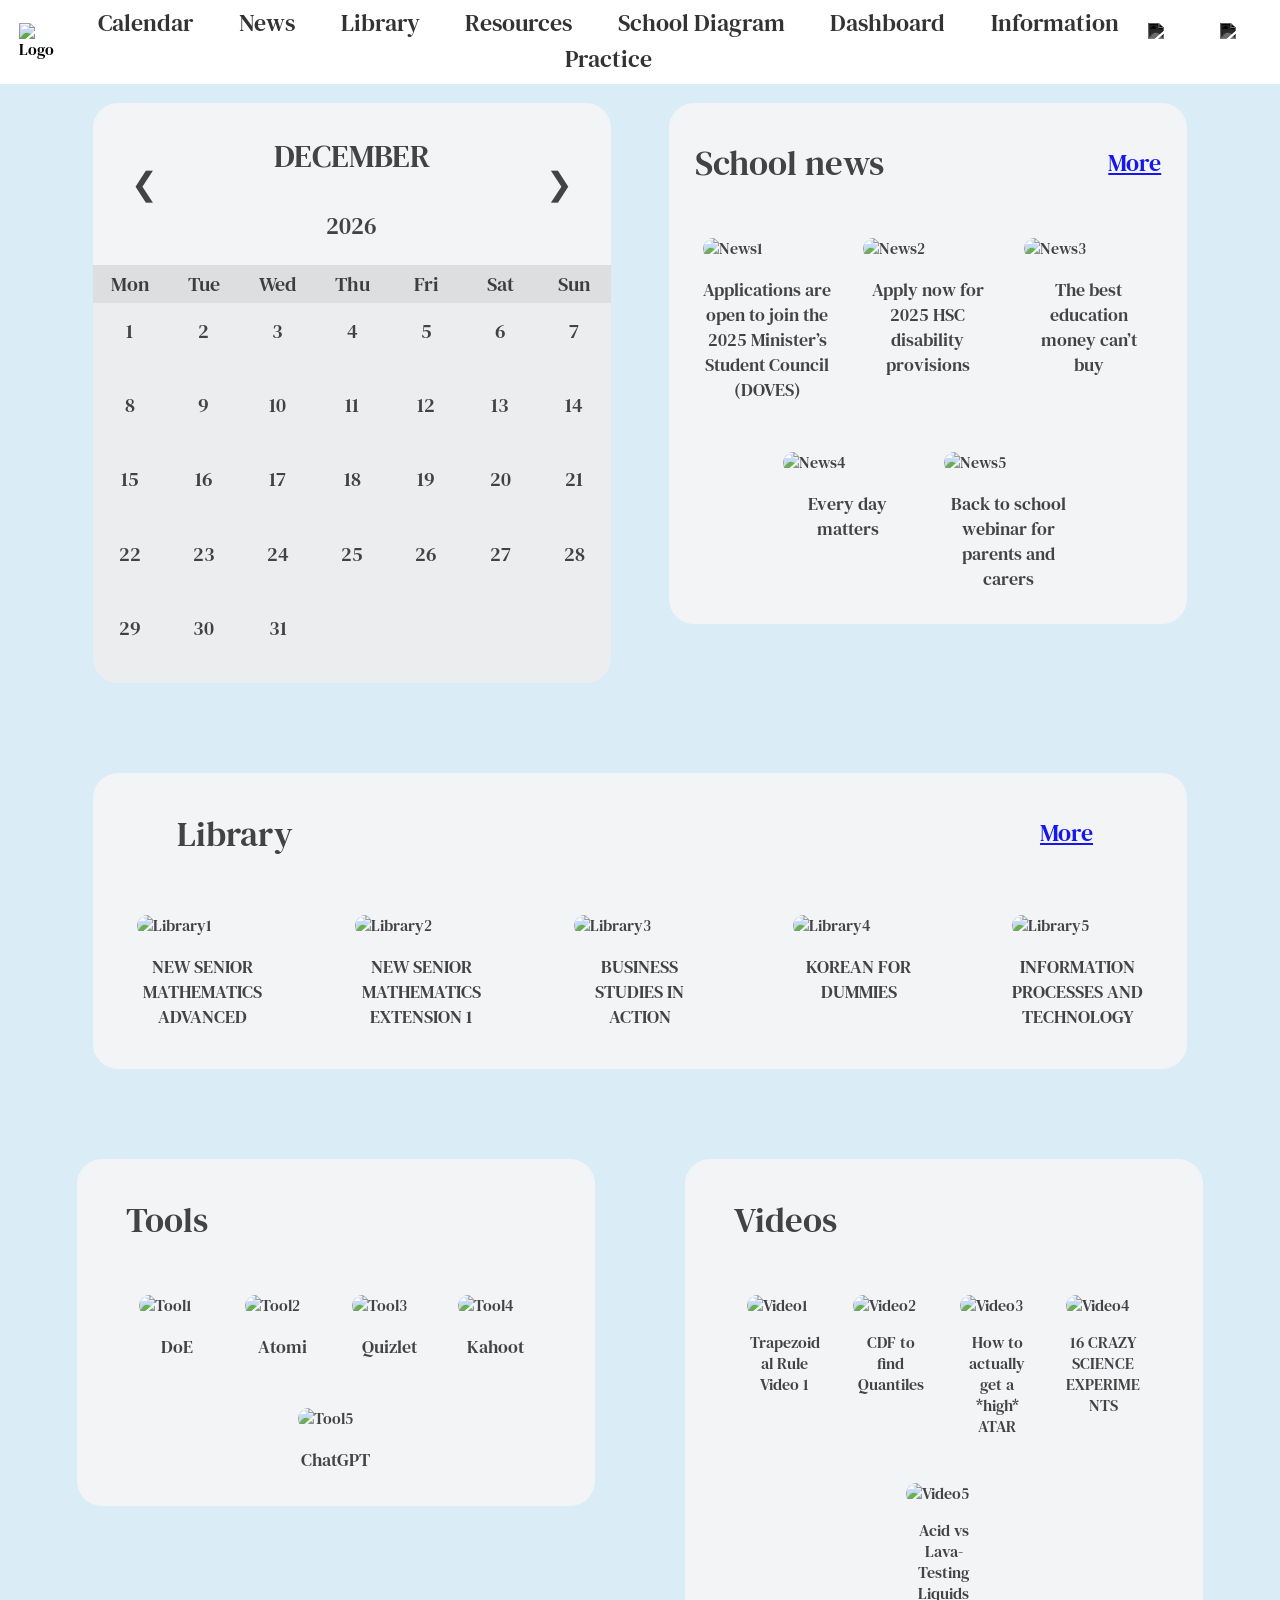
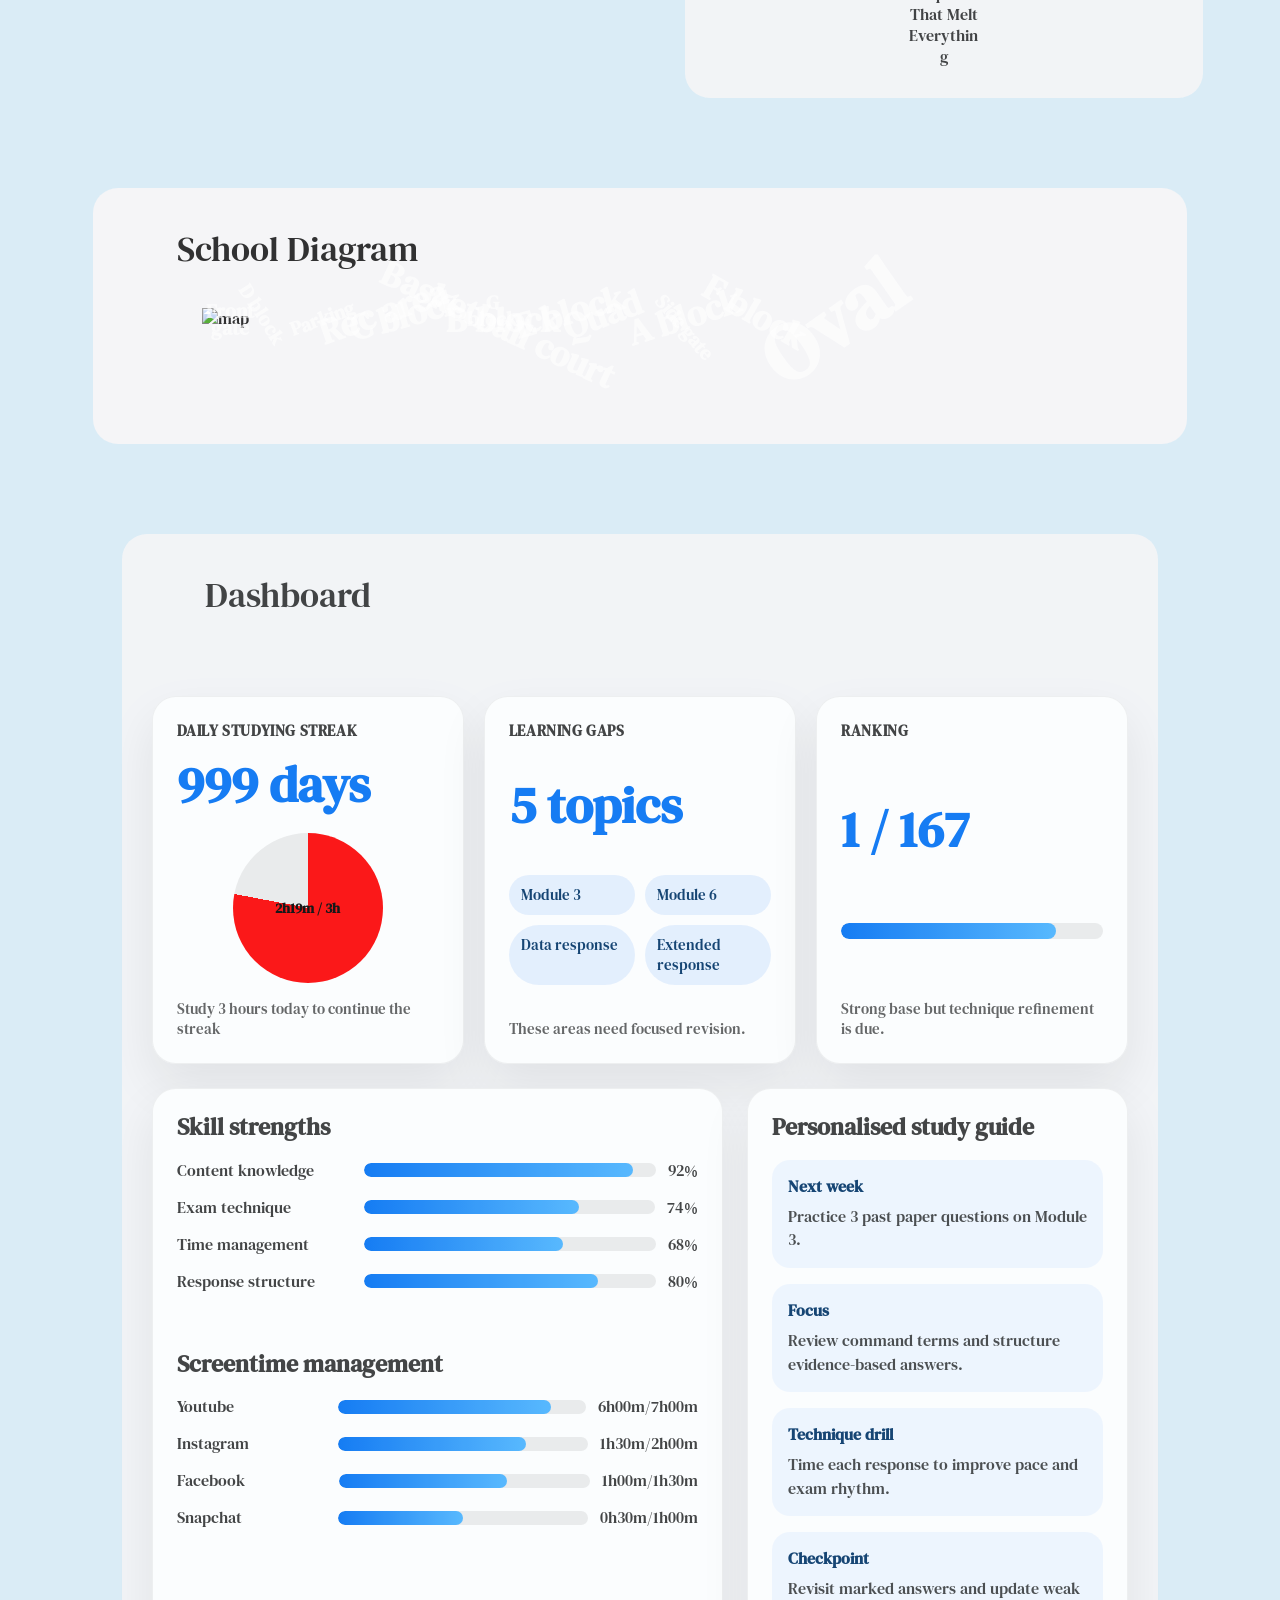
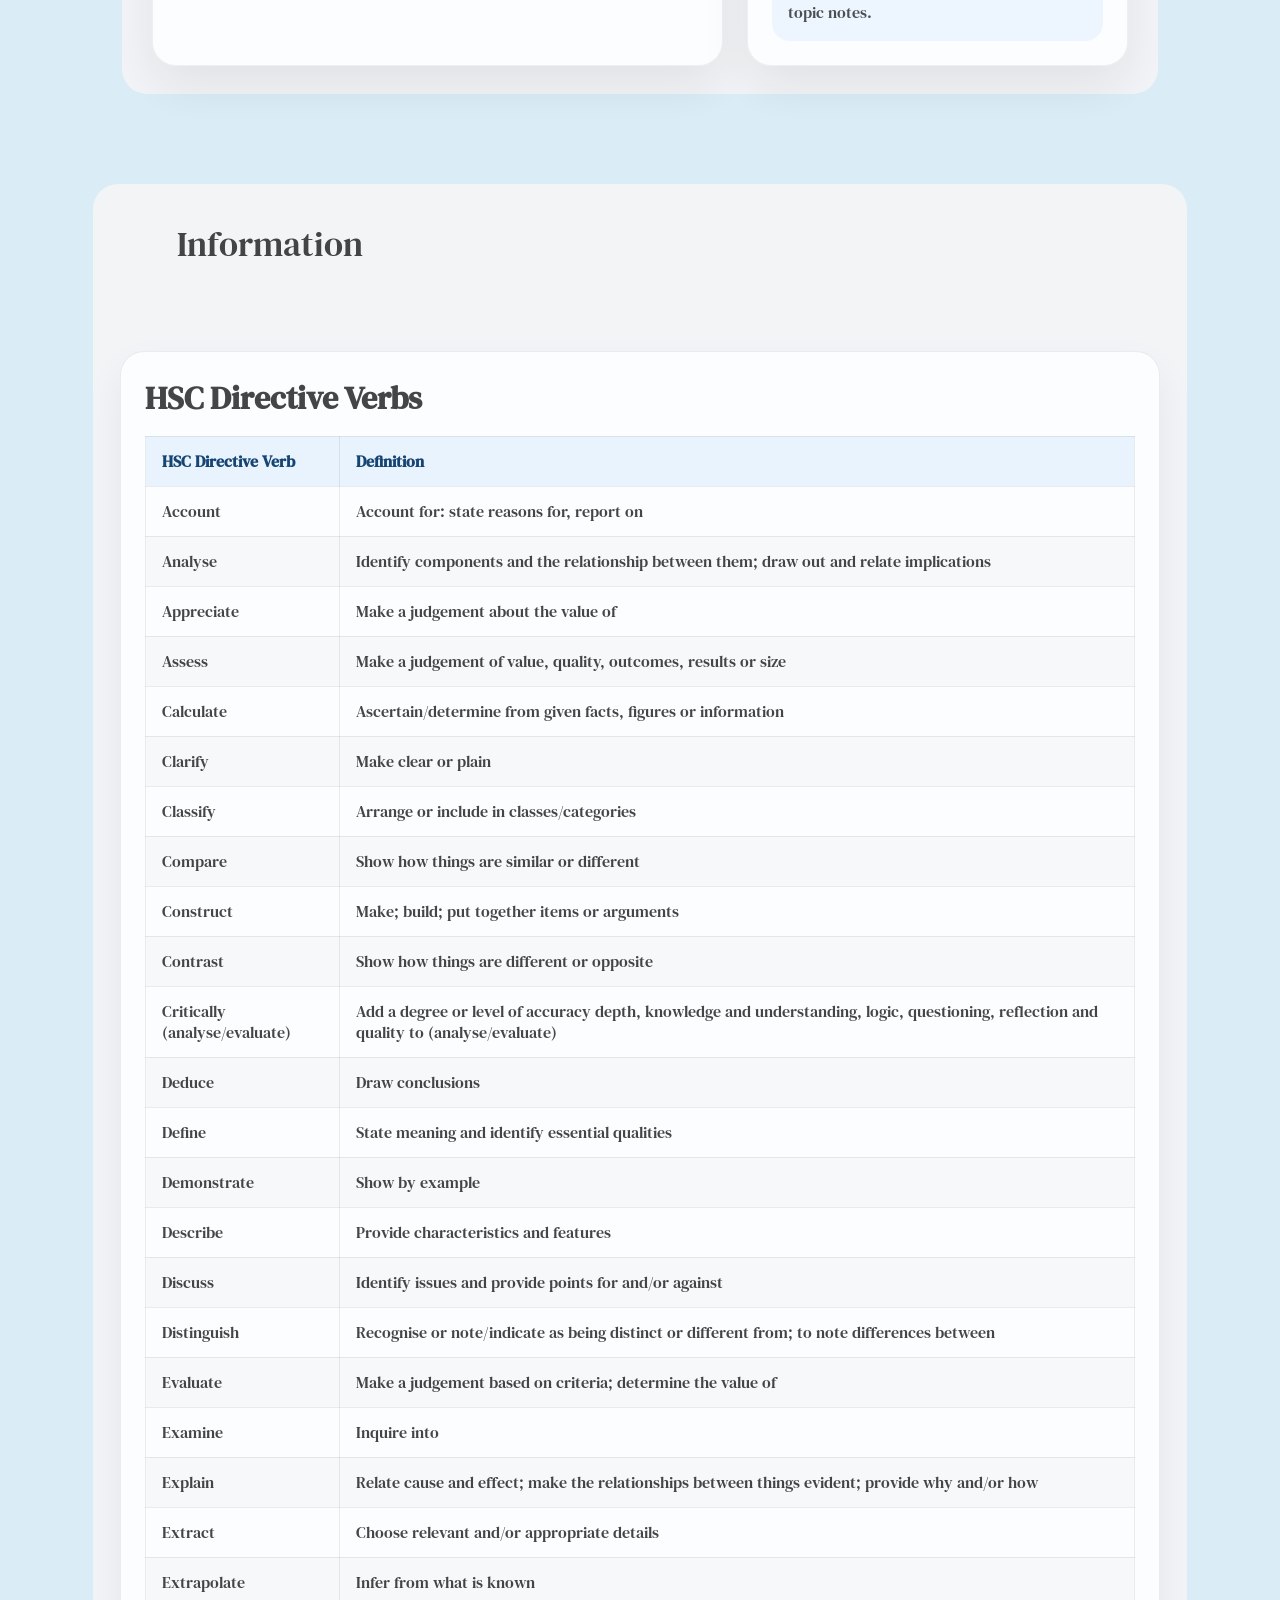
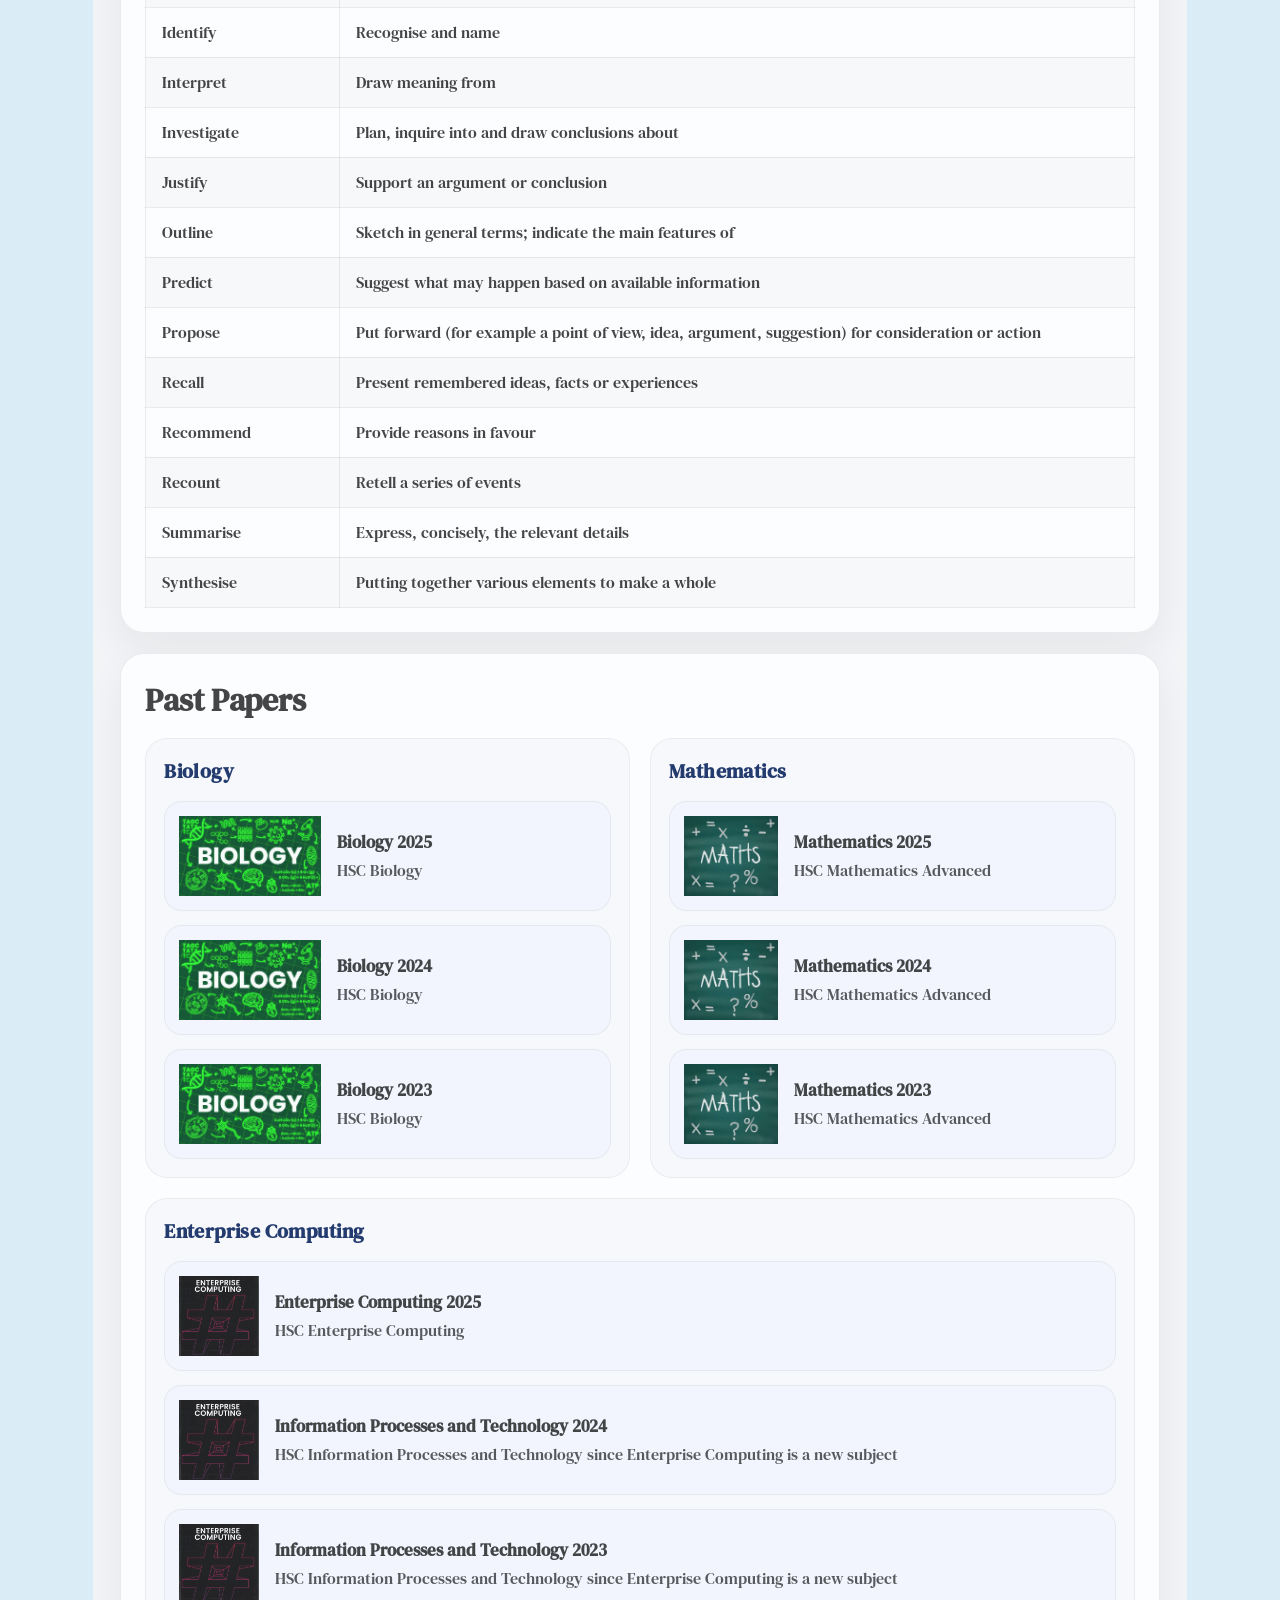
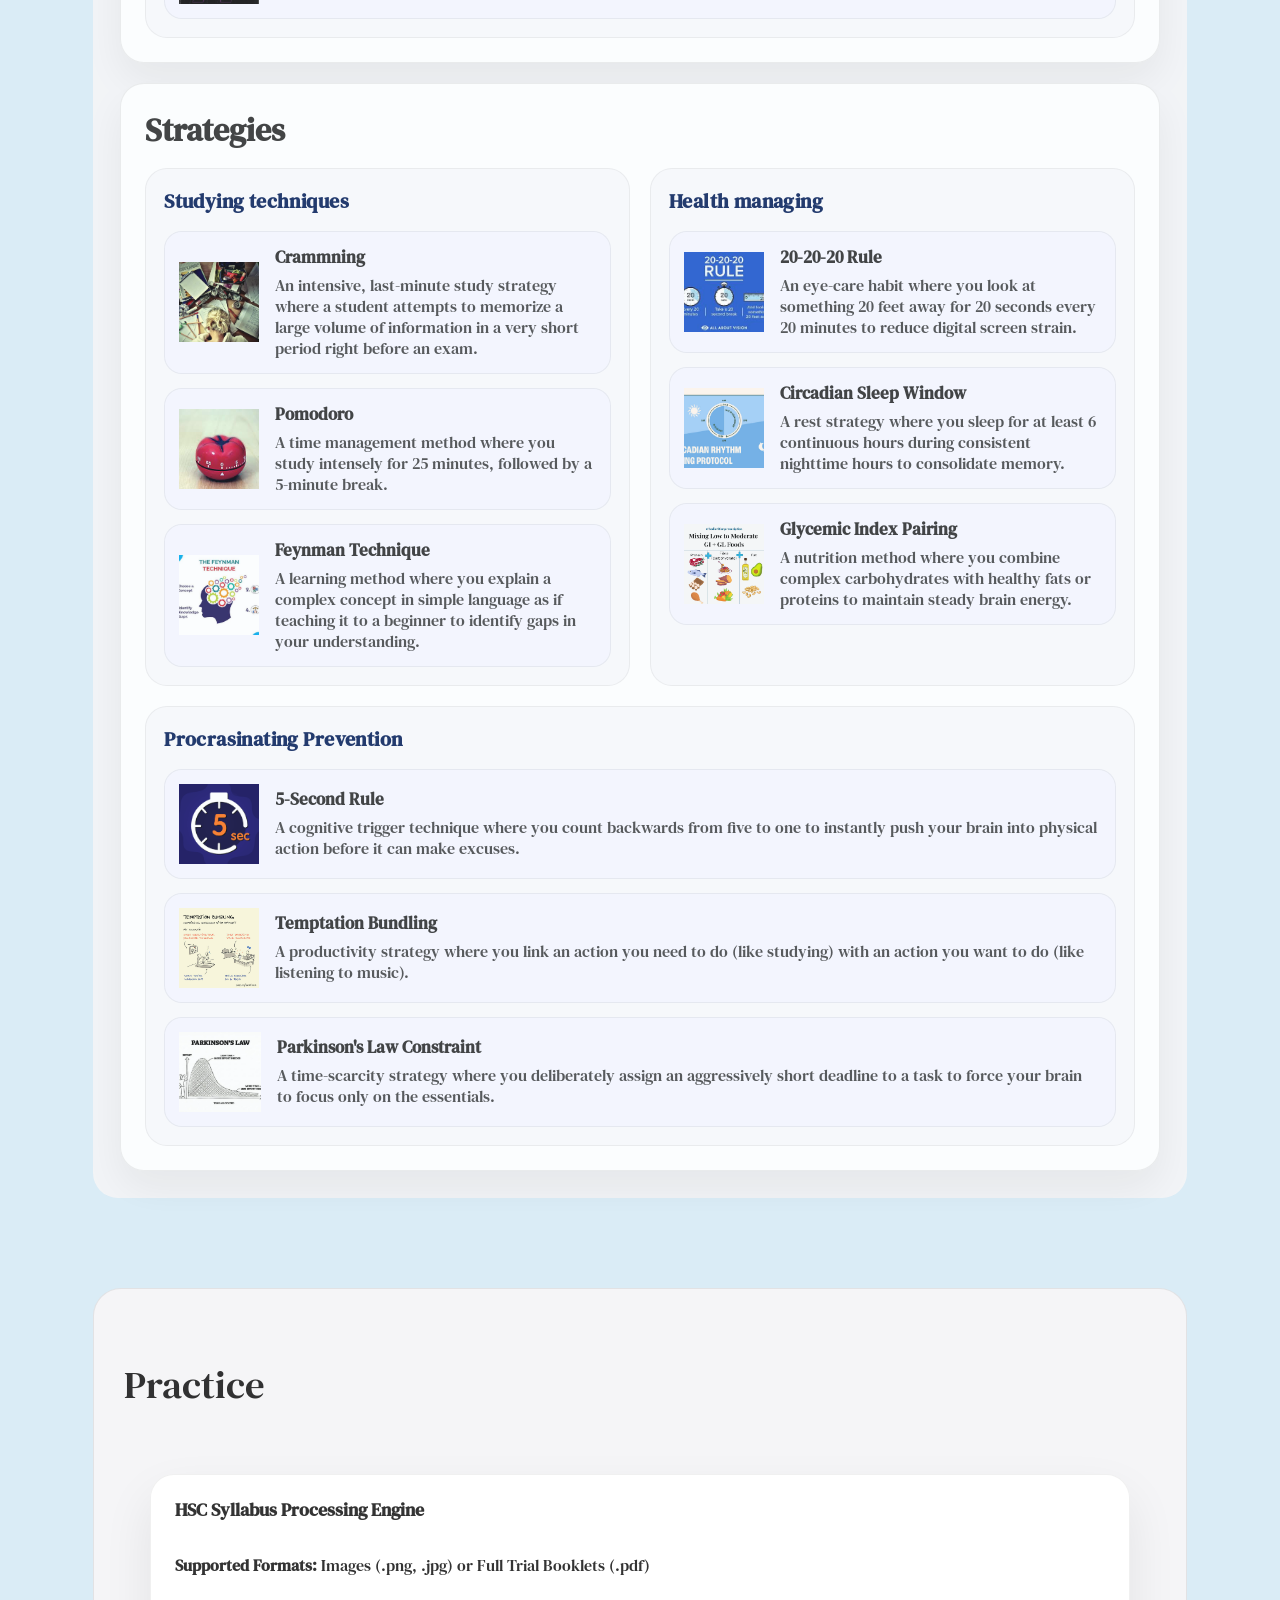
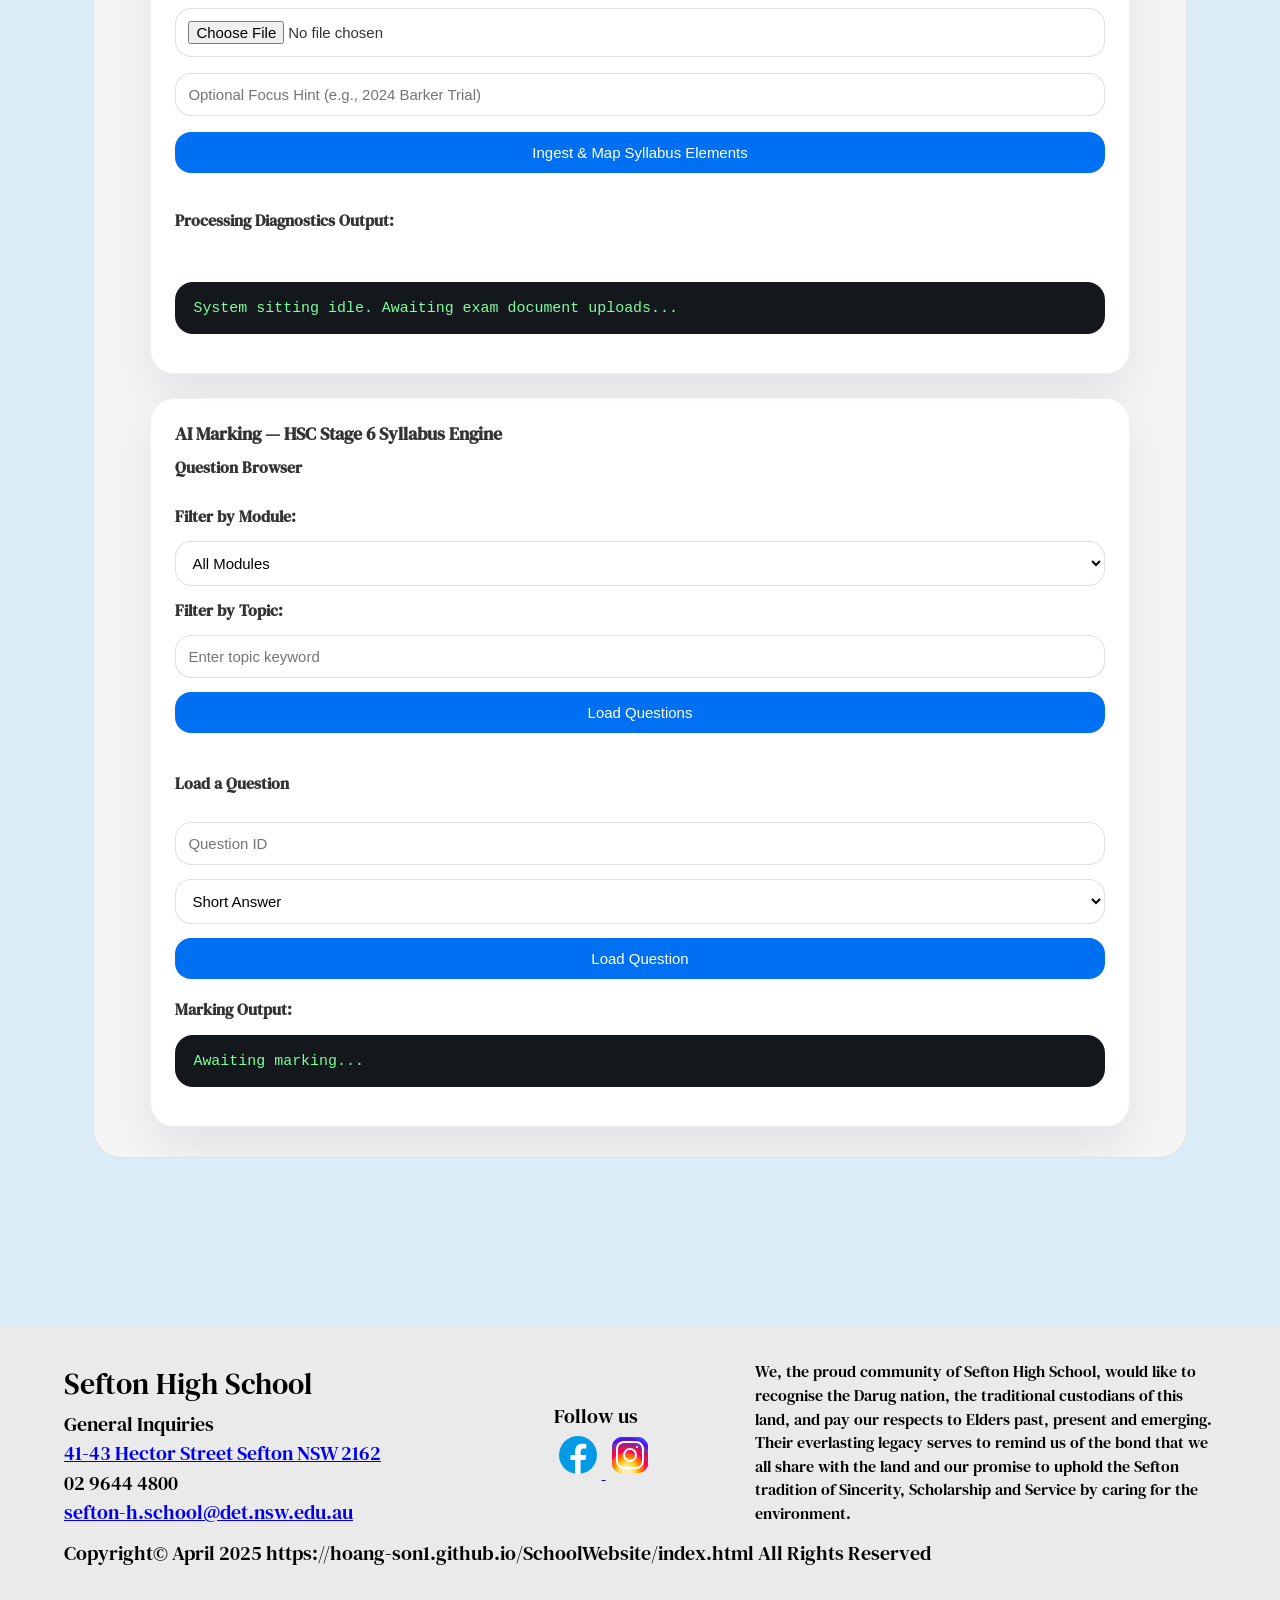
==== commit 95f7b14a: "Final" ====
--- a/studentportal.html
+++ b/studentportal.html
@@ -30,6 +30,15 @@
             <div id="nav8" class="navlink">
                 <a href="#map">School Diagram</a>                    
             </div>
+             <div id="nav9" class="navlink">
+                <a href="#dashboard">Dashboard</a>                    
+            </div>
+             <div id="nav10" class="navlink">
+                <a href="#information">Information</a>                    
+            </div>
+             <div id="nav11" class="navlink">
+                <a href="#practice">Practice</a>                    
+            </div>
         </div>
         <div class="settings">
             <div id="nav6" class="navpic">
@@ -70,7 +79,7 @@
                         <p id="Dec">December</p>
                     </div>
                     <div id="year">
-                        <p>2025</p>
+                        <p>2026</p>
                     </div>
                 </div>
                 <div onclick="next()" id="forward" class="backandfourth"> 
@@ -428,7 +437,7 @@
                     <p onclick="zoom()">9</p>
                     <p onclick="zoom()">10</p>
                     <p onclick="zoom()">11</p>
-                    <p onclick="zoom()">12</p>
+                     <p onclick="zoom4()" id="today">12<br> <span>Today</span></p>
                     <p onclick="zoom()">13</p>
                 </div>
                 <div class="week">
@@ -1340,214 +1349,399 @@
                 </div>
         </div>
         </div>
-
-
-
-
-
-
-
-
         <div id="dashboard" class="dashboard">
             <div class="dashboard1">
                 <div class="dashboard1a">
                     <p>Dashboard</p>
                 </div>
-                <div class="dashboard1b">
-                    <a href="dashboard.html">More</a>
-                </div>
             </div>
             <div class="dashboard2">
-                <div class="book">
-                    <a href="image/dashboard/dashboard1.jpg" download>
-                        <div class="book1">
-                            <img src="image/dashboard/dashboard1.jpg" alt="dashboard1">
-                        </div>
-                        <div class="book1">
-                            <p>NEW SENIOR MATHEMATICS ADVANCED</p>
-                        </div>
-                    </a>
-                </div>
-                <div class="book">
-                    <a href="image/dashboard/dashboard2.jpg" download>
-                        <div class="book1">
-                            <img src="image/dashboard/dashboard2.jpg" alt="dashboard2">
-                        </div>
-                        <div class="book1">
-                            <p>NEW SENIOR MATHEMATICS EXTENSION 1</p>
-                        </div>
-                    </a>
-                </div>
-                <div class="book">
-                    <a href="image/dashboard/dashboard3.jpg" download>
-                        <div class="book1">
-                            <img src="image/dashboard/dashboard3.jpg" alt="dashboard3">
-                        </div>
-                        <div class="book1">
-                            <p>BUSINESS STUDIES IN ACTION</p>
-                        </div>
-                    </a>
-                </div>
-                <div class="book">
-                    <a href="image/dashboard/dashboard4.jpg" download>
-                        <div class="book1">
-                            <img src="image/dashboard/dashboard4.jpg" alt="dashboard4">
-                        </div>
-                        <div class="book1">
-                            <p>KOREAN FOR DUMMIES</p>
-                        </div>
-                    </a>
-                </div>
-                <div class="book">
-                    <a href="image/dashboard/dashboard5.jpg" download>
-                        <div class="book1">
-                            <img src="image/dashboard/dashboard5.jpg" alt="dashboard5">
-                        </div>
-                        <div class="book1">
-                            <p>INFORMATION PROCESSES AND TECHNOLOGY</p>
-                        </div>
-                    </a>
+                <div class="dashboard-summary-grid">
+                    <div class="dashboard-summary-card">
+                        <p class="summary-label">Daily Studying Streak</p>
+                        <div class="summary-value">999 days</div>
+                        <div class="radial-progress" style="--progress: 78;" data-label="2h19m / 3h"></div>
+                        <p class="summary-note">Study 3 hours today to continue the streak</p>
+                    </div>
+                    <div class="dashboard-summary-card">
+                        <p class="summary-label">Learning gaps</p>
+                        <div class="summary-value">5 topics</div>
+                        <div class="gap-pill-grid">
+                            <span>Module 3</span>
+                            <span>Module 6</span>
+                            <span>Data response</span>
+                            <span>Extended response</span>
+                        </div>
+                        <p class="summary-note">These areas need focused revision.</p>
+                    </div>
+                    <div class="dashboard-summary-card">
+                        <p class="summary-label">Ranking</p>
+                        <div class="summary-value">1 / 167</div>
+                        <div class="bar-chart">
+                            <div class="bar-fill" style="width: 82%;"></div>
+                        </div>
+                        <p class="summary-note">Strong base but technique refinement is due.</p>
+                    </div>
+                </div>
+                <div class="dashboard-chart-row">
+                    <div class="dashboard-chart-card">
+                        <h4>Skill strengths</h4>
+                        <div class="chart-row">
+                            <span>Content knowledge</span>
+                            <div class="chart-bar"><div class="chart-fill" style="width: 92%;"></div></div>
+                            <span>92%</span>
+                        </div>
+                        <div class="chart-row">
+                            <span>Exam technique</span>
+                            <div class="chart-bar"><div class="chart-fill" style="width: 74%;"></div></div>
+                            <span>74%</span>
+                        </div>
+                        <div class="chart-row">
+                            <span>Time management</span>
+                            <div class="chart-bar"><div class="chart-fill" style="width: 68%;"></div></div>
+                            <span>68%</span>
+                        </div>
+                        <div class="chart-row">
+                            <span>Response structure</span>
+                            <div class="chart-bar"><div class="chart-fill" style="width: 80%;"></div></div>
+                            <span>80%</span>
+                        </div>
+                        <br><br>
+                        <h4>Screentime management</h4>
+                        <div class="chart-row">
+                            <span>Youtube</span>
+                            <div class="chart-bar"><div class="chart-fill" style="width: 86%;"></div></div>
+                            <span>6h00m/7h00m</span>
+                        </div>
+                        <div class="chart-row">
+                            <span>Instagram</span>
+                            <div class="chart-bar"><div class="chart-fill" style="width: 75%;"></div></div>
+                            <span>1h30m/2h00m</span>
+                        </div>
+                        <div class="chart-row">
+                            <span>Facebook</span>
+                            <div class="chart-bar"><div class="chart-fill" style="width: 67%;"></div></div>
+                            <span>1h00m/1h30m</span>
+                        </div>
+                        <div class="chart-row">
+                            <span>Snapchat</span>
+                            <div class="chart-bar"><div class="chart-fill" style="width: 50%;"></div></div>
+                            <span>0h30m/1h00m</span>
+                        </div>
+                    </div>
+                    <div class="dashboard-chart-card">
+                        <h4>Personalised study guide</h4>
+                        <div class="study-list">
+                            <div class="study-item">
+                                <strong>Next week</strong>
+                                <p>Practice 3 past paper questions on Module 3.</p>
+                            </div>
+                            <div class="study-item">
+                                <strong>Focus</strong>
+                                <p>Review command terms and structure evidence-based answers.</p>
+                            </div>
+                            <div class="study-item">
+                                <strong>Technique drill</strong>
+                                <p>Time each response to improve pace and exam rhythm.</p>
+                            </div>
+                            <div class="study-item">
+                                <strong>Checkpoint</strong>
+                                <p>Revisit marked answers and update weak topic notes.</p>
+                            </div>
+                        </div>
+                    </div>
                 </div>
             </div>
         </div>
-
-
         <div id="information" class="information">
             <div class="information1">
                 <div class="information1a">
                     <p>Information</p>
                 </div>
                 <div class="information1b">
-                    <a href="information.html">More</a>
                 </div>
             </div>
             <div class="information2">
-                <div class="book">
-                    <a href="image/information/information1.jpg" download>
-                        <div class="book1">
-                            <img src="image/information/information1.jpg" alt="information1">
-                        </div>
-                        <div class="book1">
-                            <p>NEW SENIOR MATHEMATICS ADVANCED</p>
-                        </div>
-                    </a>
-                </div>
-                <div class="book">
-                    <a href="image/information/information2.jpg" download>
-                        <div class="book1">
-                            <img src="image/information/information2.jpg" alt="information2">
-                        </div>
-                        <div class="book1">
-                            <p>NEW SENIOR MATHEMATICS EXTENSION 1</p>
-                        </div>
-                    </a>
-                </div>
-                <div class="book">
-                    <a href="image/information/information3.jpg" download>
-                        <div class="book1">
-                            <img src="image/information/information3.jpg" alt="information3">
-                        </div>
-                        <div class="book1">
-                            <p>BUSINESS STUDIES IN ACTION</p>
-                        </div>
-                    </a>
-                </div>
-                <div class="book">
-                    <a href="image/information/information4.jpg" download>
-                        <div class="book1">
-                            <img src="image/information/information4.jpg" alt="information4">
-                        </div>
-                        <div class="book1">
-                            <p>KOREAN FOR DUMMIES</p>
-                        </div>
-                    </a>
-                </div>
-                <div class="book">
-                    <a href="image/information/information5.jpg" download>
-                        <div class="book1">
-                            <img src="image/information/information5.jpg" alt="information5">
-                        </div>
-                        <div class="book1">
-                            <p>INFORMATION PROCESSES AND TECHNOLOGY</p>
-                        </div>
-                    </a>
-                </div>
+                <div class="information-table-card">
+                    <h3>HSC Directive Verbs</h3>
+                    <div class="information-table-wrap">
+                        <table class="information-table">
+                            <thead>
+                                <tr>
+                                    <th>HSC Directive Verb</th>
+                                    <th>Definition</th>
+                                </tr>
+                            </thead>
+                            <tbody>
+                                <tr><td>Account</td><td>Account for: state reasons for, report on</td></tr>
+                                <tr><td>Analyse</td><td>Identify components and the relationship between them; draw out and relate implications</td></tr>
+                                <tr><td>Appreciate</td><td>Make a judgement about the value of</td></tr>
+                                <tr><td>Assess</td><td>Make a judgement of value, quality, outcomes, results or size</td></tr>
+                                <tr><td>Calculate</td><td>Ascertain/determine from given facts, figures or information</td></tr>
+                                <tr><td>Clarify</td><td>Make clear or plain</td></tr>
+                                <tr><td>Classify</td><td>Arrange or include in classes/categories</td></tr>
+                                <tr><td>Compare</td><td>Show how things are similar or different</td></tr>
+                                <tr><td>Construct</td><td>Make; build; put together items or arguments</td></tr>
+                                <tr><td>Contrast</td><td>Show how things are different or opposite</td></tr>
+                                <tr><td>Critically (analyse/evaluate)</td><td>Add a degree or level of accuracy depth, knowledge and understanding, logic, questioning, reflection and quality to (analyse/evaluate)</td></tr>
+                                <tr><td>Deduce</td><td>Draw conclusions</td></tr>
+                                <tr><td>Define</td><td>State meaning and identify essential qualities</td></tr>
+                                <tr><td>Demonstrate</td><td>Show by example</td></tr>
+                                <tr><td>Describe</td><td>Provide characteristics and features</td></tr>
+                                <tr><td>Discuss</td><td>Identify issues and provide points for and/or against</td></tr>
+                                <tr><td>Distinguish</td><td>Recognise or note/indicate as being distinct or different from; to note differences between</td></tr>
+                                <tr><td>Evaluate</td><td>Make a judgement based on criteria; determine the value of</td></tr>
+                                <tr><td>Examine</td><td>Inquire into</td></tr>
+                                <tr><td>Explain</td><td>Relate cause and effect; make the relationships between things evident; provide why and/or how</td></tr>
+                                <tr><td>Extract</td><td>Choose relevant and/or appropriate details</td></tr>
+                                <tr><td>Extrapolate</td><td>Infer from what is known</td></tr>
+                                <tr><td>Identify</td><td>Recognise and name</td></tr>
+                                <tr><td>Interpret</td><td>Draw meaning from</td></tr>
+                                <tr><td>Investigate</td><td>Plan, inquire into and draw conclusions about</td></tr>
+                                <tr><td>Justify</td><td>Support an argument or conclusion</td></tr>
+                                <tr><td>Outline</td><td>Sketch in general terms; indicate the main features of</td></tr>
+                                <tr><td>Predict</td><td>Suggest what may happen based on available information</td></tr>
+                                <tr><td>Propose</td><td>Put forward (for example a point of view, idea, argument, suggestion) for consideration or action</td></tr>
+                                <tr><td>Recall</td><td>Present remembered ideas, facts or experiences</td></tr>
+                                <tr><td>Recommend</td><td>Provide reasons in favour</td></tr>
+                                <tr><td>Recount</td><td>Retell a series of events</td></tr>
+                                <tr><td>Summarise</td><td>Express, concisely, the relevant details</td></tr>
+                                <tr><td>Synthesise</td><td>Putting together various elements to make a whole</td></tr>
+                            </tbody>
+                        </table>
+                    </div>
+                </div>
+                <div class="information-card">
+                    <h3>Past Papers</h3>
+                    <div class="past-paper-list">
+                        <div class="past-paper-group">
+                            <div class="past-paper-group-title">Biology</div>
+                            <div class="past-paper-group-items">
+                                <a class="past-paper-item" href="/pastpaper/Bio 2025.pdf" download>
+                                    <div class="past-paper-thumb"><img src="image/subjects/biology.jpg" alt="Biology 2025"></div>
+                                    <div class="past-paper-meta">
+                                        <strong>Biology 2025</strong>
+                                        <p>HSC Biology</p>
+                                    </div>
+                                </a>
+                                <a class="past-paper-item" href="/pastpaper/Bio 2024.pdf" download>
+                                    <div class="past-paper-thumb"><img src="image/subjects/biology.jpg" alt="Biology 2024"></div>
+                                    <div class="past-paper-meta">
+                                        <strong>Biology 2024</strong>
+                                        <p>HSC Biology</p>
+                                    </div>
+                                </a>
+                                <a class="past-paper-item" href="/pastpaper/Bio 2023.pdf" download>
+                                    <div class="past-paper-thumb"><img src="image/subjects/biology.jpg" alt="Biology 2023"></div>
+                                    <div class="past-paper-meta">
+                                        <strong>Biology 2023</strong>
+                                        <p>HSC Biology</p>
+                                    </div>
+                                </a>
+                            </div>
+                        </div>
+                        <div class="past-paper-group">
+                            <div class="past-paper-group-title">Mathematics</div>
+                            <div class="past-paper-group-items">
+                                <a class="past-paper-item" href="/pastpaper/Maths 2025.pdf" download>
+                                    <div class="past-paper-thumb"><img src="image/subjects/maths.jpg" alt="Mathematics 2025"></div>
+                                    <div class="past-paper-meta">
+                                        <strong>Mathematics 2025</strong>
+                                        <p>HSC Mathematics Advanced</p>
+                                    </div>
+                                </a>
+                                <a class="past-paper-item" href="/pastpaper/Maths 2024.pdf" download>
+                                    <div class="past-paper-thumb"><img src="image/subjects/maths.jpg" alt="Mathematics 2024"></div>
+                                    <div class="past-paper-meta">
+                                        <strong>Mathematics 2024</strong>
+                                        <p>HSC Mathematics Advanced</p>
+                                    </div>
+                                </a>
+                                <a class="past-paper-item" href="/pastpaper/Maths 2023.pdf" download>
+                                    <div class="past-paper-thumb"><img src="image/subjects/maths.jpg" alt="Mathematics 2023"></div>
+                                    <div class="past-paper-meta">
+                                        <strong>Mathematics 2023</strong>
+                                        <p>HSC Mathematics Advanced</p>
+                                    </div>
+                                </a>
+                            </div>
+                        </div>
+                        <div class="past-paper-group">
+                            <div class="past-paper-group-title">Enterprise Computing</div>
+                            <div class="past-paper-group-items">
+                                <a class="past-paper-item" href="https://fam.hsconline.nesa.nsw.edu.au/" download>
+                                    <div class="past-paper-thumb"><img src="image/subjects/enterprise computing.jpg" alt="Enterprise Computing 2025"></div>
+                                    <div class="past-paper-meta">
+                                        <strong>Enterprise Computing 2025</strong>
+                                        <p>HSC Enterprise Computing</p>
+                                    </div>
+                                </a>
+                                <a class="past-paper-item" href="/pastpaper/Information Processes and Technology 2024.pdf" download>
+                                    <div class="past-paper-thumb"><img src="image/subjects/enterprise computing.jpg" alt="Enterprise Computing 2025"></div>
+                                    <div class="past-paper-meta">
+                                        <strong>Information Processes and Technology 2024</strong>
+                                        <p>HSC Information Processes and Technology since Enterprise Computing is a new subject</p>
+                                    </div>
+                                </a>
+                                 <a class="past-paper-item" href="/pastpaper/Information Processes and Technology 2023.pdf" download>
+                                    <div class="past-paper-thumb"><img src="image/subjects/enterprise computing.jpg" alt="Enterprise Computing 2025"></div>
+                                    <div class="past-paper-meta">
+                                        <strong>Information Processes and Technology 2023</strong>
+                                        <p>HSC Information Processes and Technology since Enterprise Computing is a new subject</p>
+                                    </div>
+                                </a>
+                            </div>
+                        </div>
+                    </div>
+                </div>
+                <div class="information-card">
+                    <h3>Strategies</h3>
+                    <div class="past-paper-list">
+                        <div class="past-paper-group">
+                            <div class="past-paper-group-title">Studying techniques</div>
+                            <div class="past-paper-group-items">
+                                <a class="past-paper-item" href="https://www.youtube.com/watch?v=SAj6gAkCqsY">
+                                    <div class="past-paper-thumb"><img src="image/information/1.jpg" alt="Crammning"></div>
+                                    <div class="past-paper-meta">
+                                        <strong>Crammning</strong>
+                                        <p>An intensive, last-minute study strategy where a student attempts to memorize a large volume of information in a very short period right before an exam.</p>
+                                    </div>
+                                </a>
+                                <a class="past-paper-item" href="https://www.youtube.com/watch?v=aQ_xKuXo0D0">
+                                    <div class="past-paper-thumb"><img src="image/information/2.jpg" alt="Pomodoro"></div>
+                                    <div class="past-paper-meta">
+                                        <strong>Pomodoro</strong>
+                                        <p>A time management method where you study intensely for 25 minutes, followed by a 5-minute break.</p>
+                                    </div>
+                                </a>
+                                <a class="past-paper-item" href="https://www.youtube.com/watch?v=b3TF4-XRMqE">
+                                    <div class="past-paper-thumb"><img src="image/information/3.jpg" alt="Feynman Technique"></div>
+                                    <div class="past-paper-meta">
+                                        <strong>Feynman Technique</strong>
+                                        <p>A learning method where you explain a complex concept in simple language as if teaching it to a beginner to identify gaps in your understanding.</p>
+                                    </div>
+                                </a>
+                            </div>
+                        </div>
+                        <div class="past-paper-group">
+                            <div class="past-paper-group-title">Health managing</div>
+                            <div class="past-paper-group-items">
+                                <a class="past-paper-item" href="https://www.youtube.com/shorts/v4bDIdKaNMU">
+                                    <div class="past-paper-thumb"><img src="image/information/4.jpg" alt="20-20-20 Rule"></div>
+                                    <div class="past-paper-meta">
+                                        <strong>20-20-20 Rule</strong>
+                                        <p>An eye-care habit where you look at something 20 feet away for 20 seconds every 20 minutes to reduce digital screen strain.</p>
+                                    </div>
+                                </a>
+                                <a class="past-paper-item" href="https://sleephub.com.au/what-is-the-circadian-rhythm/">
+                                    <div class="past-paper-thumb"><img src="image/information/5.jpg" alt="Circadian Sleep Window"></div>
+                                    <div class="past-paper-meta">
+                                        <strong>Circadian Sleep Window</strong>
+                                        <p>A rest strategy where you sleep for at least 6 continuous hours during consistent nighttime hours to consolidate memory.</p>
+                                    </div>
+                                </a>
+                                <a class="past-paper-item" href="https://www.youtube.com/watch?v=a5yYeBqySRk">
+                                    <div class="past-paper-thumb"><img src="image/information/6.jpg" alt="Glycemic Index Pairing"></div>
+                                    <div class="past-paper-meta">
+                                        <strong>Glycemic Index Pairing</strong>
+                                        <p>A nutrition method where you combine complex carbohydrates with healthy fats or proteins to maintain steady brain energy.</p>
+                                    </div>
+                                </a>
+                            </div>
+                        </div>
+                        <div class="past-paper-group">
+                            <div class="past-paper-group-title">Procrasinating Prevention</div>
+                            <div class="past-paper-group-items">
+                                <a class="past-paper-item" href="https://www.tiktok.com/@melrobbins/video/7470565398413413662">
+                                    <div class="past-paper-thumb"><img src="image/information/7.jpg" alt="5-Second Rule"></div>
+                                    <div class="past-paper-meta">
+                                        <strong>5-Second Rule</strong>
+                                        <p>A cognitive trigger technique where you count backwards from five to one to instantly push your brain into physical action before it can make excuses.</p>
+                                    </div>
+                                </a>
+                                <a class="past-paper-item" href="https://www.youtube.com/watch?v=yecHRig8Esg">
+                                    <div class="past-paper-thumb"><img src="image/information/8.jpg" alt="Temptation Bundling"></div>
+                                    <div class="past-paper-meta">
+                                        <strong>Temptation Bundling</strong>
+                                        <p>A productivity strategy where you link an action you need to do (like studying) with an action you want to do (like listening to music).</p>
+                                    </div>
+                                </a>
+                                 <a class="past-paper-item" href="https://www.youtube.com/watch?v=tlddeUri3GM">
+                                    <div class="past-paper-thumb"><img src="image/information/9.jpg" alt="Parkinson's Law Constraint"></div>
+                                    <div class="past-paper-meta">
+                                        <strong>Parkinson's Law Constraint</strong>
+                                        <p>A time-scarcity strategy where you deliberately assign an aggressively short deadline to a task to force your brain to focus only on the essentials.</p>
+                                    </div>
+                                </a>
+                            </div>
+                        </div>
+                    </div>
+                </div>
+                
             </div>
         </div>
-
-
         <div id="practice" class="practice">
             <div class="practice1">
                 <div class="practice1a">
                     <p>Practice</p>
                 </div>
-                <div class="practice1b">
-                    <a href="practice.html">More</a>
-                </div>
             </div>
             <div class="practice2">
-                <div class="book">
-                    <a href="image/practice/practice1.jpg" download>
-                        <div class="book1">
-                            <img src="image/practice/practice1.jpg" alt="practice1">
-                        </div>
-                        <div class="book1">
-                            <p>NEW SENIOR MATHEMATICS ADVANCED</p>
-                        </div>
-                    </a>
-                </div>
-                <div class="book">
-                    <a href="image/practice/practice2.jpg" download>
-                        <div class="book1">
-                            <img src="image/practice/practice2.jpg" alt="practice2">
-                        </div>
-                        <div class="book1">
-                            <p>NEW SENIOR MATHEMATICS EXTENSION 1</p>
-                        </div>
-                    </a>
-                </div>
-                <div class="book">
-                    <a href="image/practice/practice3.jpg" download>
-                        <div class="book1">
-                            <img src="image/practice/practice3.jpg" alt="practice3">
-                        </div>
-                        <div class="book1">
-                            <p>BUSINESS STUDIES IN ACTION</p>
-                        </div>
-                    </a>
-                </div>
-                <div class="book">
-                    <a href="image/practice/practice4.jpg" download>
-                        <div class="book1">
-                            <img src="image/practice/practice4.jpg" alt="practice4">
-                        </div>
-                        <div class="book1">
-                            <p>KOREAN FOR DUMMIES</p>
-                        </div>
-                    </a>
-                </div>
-                <div class="book">
-                    <a href="image/practice/practice5.jpg" download>
-                        <div class="book1">
-                            <img src="image/practice/practice5.jpg" alt="practice5">
-                        </div>
-                        <div class="book1">
-                            <p>practice PROCESSES AND TECHNOLOGY</p>
-                        </div>
-                    </a>
+                <div class="practice-pane">
+                    <div class="marking-card">
+                        <h3>AI Marking — HSC Stage 6 Syllabus Engine</h3>
+                        <div class="marking-section">
+                            <h4>Question Browser</h4>
+                            <label><strong>Filter by Module:</strong></label>
+                            <select id="moduleFilter">
+                                <option value="">Loading modules...</option>
+                            </select>
+                            <label><strong>Filter by Topic:</strong></label>
+                            <input type="text" id="topicFilter" placeholder="Enter topic keyword">
+                            <button type="button" id="loadListBtn">Load Questions</button>
+                            <div id="questionList"></div>
+                        </div>
+                        <div class="marking-section">
+                            <h4>Load a Question</h4>
+                            <input type="number" id="questionIdInput" placeholder="Question ID">
+                            <select id="questionTableInput">
+                                <option value="classified_questions">Short Answer</option>
+                                <option value="mcq_questions">MCQ</option>
+                            </select>
+                            <button type="button" id="loadQuestionBtn">Load Question</button>
+                        </div>
+                        <div class="marking-card" id="questionView" style="display:none;">
+                            <h4 id="questionText"></h4>
+                            <p id="parentContext"></p>
+                            <p id="marksPossible"></p>
+                            <img id="stimulusImage" style="display:none;">
+                            <h4>Your Answer:</h4>
+                            <textarea id="studentAnswer" rows="6"></textarea>
+                            <button type="button" id="submitAnswerBtn">Submit for Marking</button>
+                        </div>
+                        <div class="marking-output-block">
+                            <h4>Marking Output:</h4>
+                            <pre id="markingOutput">Awaiting marking...</pre>
+                        </div>
+                    </div>
+                </div>
+                <div class="practice-pane">
+                    <div class="classifier-card">
+                        <h3>HSC Syllabus Processing Engine</h3>
+                        <div class="classifier-section">
+                            <p><strong>Supported Formats:</strong> Images (.png, .jpg) or Full Trial Booklets (.pdf)</p>
+                            <form id="uploadForm" class="classifier-form">
+                                <input type="file" id="fileInput" accept=".png,.jpg,.jpeg,.pdf" required>
+                                <input type="text" id="hintInput" placeholder="Optional Focus Hint (e.g., 2024 Barker Trial)">
+                                <button type="submit">Ingest & Map Syllabus Elements</button>
+                            </form>
+                            <h4>Processing Diagnostics Output:</h4>
+                            <pre id="output">System sitting idle. Awaiting exam document uploads...</pre>
+                        </div>
+                    </div>
                 </div>
             </div>
         </div>
-
-
-
-
-
-
-
-
-
-
         <div id="newsno1" class="zoom1">
             <div id="taskinput">
                 <p>
@@ -1764,5 +1958,31 @@
             <p>Copyright© April 2025 https://hoang-son1.github.io/SchoolWebsite/index.html All Rights Reserved</p>
         </div>
     </div>
+    <script src="marking.js"></script>
+    <script>
+        const uploadForm = document.getElementById('uploadForm');
+        if (uploadForm) {
+            uploadForm.addEventListener('submit', async (e) => {
+                e.preventDefault();
+                const out = document.getElementById('output');
+                out.textContent = 'Processing target asset document page by page via Local VLM architecture...';
+
+                const formData = new FormData();
+                formData.append('file', document.getElementById('fileInput').files[0]);
+                formData.append('ocr_hint', document.getElementById('hintInput').value);
+
+                try {
+                    const res = await fetch('http://127.0.0.1:8000/classify', {
+                        method: 'POST',
+                        body: formData
+                    });
+                    const data = await res.json();
+                    out.textContent = JSON.stringify(data, null, 2);
+                } catch (err) {
+                    out.textContent = 'System Runtime Error: ' + err.message;
+                }
+            });
+        }
+    </script>
 </body>
 </html>
--- a/studentportal.css
+++ b/studentportal.css
@@ -369,14 +369,11 @@
     background-color: #F88379;
     border: 1px solid black;
 }
-#Jan, #Feb, #Mar, #May, #Jun, #Jul, #Aug, #Sep, #Oct, #Nov, #Dec{
+#Jan, #Feb, #Mar, #Apr, #May, #Jun, #Jul, #Aug, #Sep, #Oct, #Nov, #Dec{
     display: none;
 }
-#january, #february, #march, #may, #june, #july, #august, #september, #october, #november, #december{
+#january, #february, #march, #april, #may, #june, #july, #august, #september, #october, #november, #december{
     display: none;
-}
-#Apr, #april{
-    display: block;
 }
 .zoom{
     display: none;
@@ -2943,6 +2940,210 @@
 
 .dashboard{
     height: fit-content;
+    width: 90%;
+    background-color: #F5F5F7;
+    opacity: 90%;
+    box-sizing: border-box;
+    z-index: 0;
+    border-radius: 25px;
+    word-break: break-word;
+    hyphens: auto!important;
+}
+.dashboard1{
+    height: fit-content;
+    width: 90%;
+    padding: 0% 5%;
+    display: flex;
+    flex-direction: row;
+    align-items: center;
+}
+.dashboard1a{
+    height: fit-content;
+    width: 100%;
+    display: flex;
+    justify-content: flex-start;
+    align-items: center;
+    font-size: 2.25em;
+    padding: 0% 3%;
+}
+.dashboard1b{
+    height: fit-content;
+    width: 50%;
+    text-align: right;
+}
+.dashboard1b a{
+    font-size: 1.5em;
+}
+.dashboard2{
+    width: 100%;
+    display: flex;
+    flex-direction: column;
+    gap: 24px;
+    padding: 24px 30px 28px;
+    box-sizing: border-box;
+}
+.dashboard1{
+    display: flex;
+    justify-content: flex-start;
+    align-items: center;
+    width: 100%;
+    margin-bottom: 18px;
+}
+.dashboard-summary-grid {
+    width: 100%;
+    display: grid;
+    grid-template-columns: repeat(3, minmax(220px, 1fr));
+    gap: 20px;
+}
+.dashboard-summary-card,
+.dashboard-chart-card {
+    background: rgba(255, 255, 255, 0.96);
+    border-radius: 24px;
+    box-shadow: 0 22px 50px rgba(0, 0, 0, 0.08);
+    padding: 24px;
+    border: 1px solid rgba(0, 0, 0, 0.06);
+}
+.dashboard-summary-card {
+    min-height: 260px;
+    display: flex;
+    flex-direction: column;
+    justify-content: space-between;
+}
+.summary-label {
+    margin: 0 0 8px;
+    font-size: 0.95em;
+    font-weight: 700;
+    letter-spacing: 0.04em;
+    text-transform: uppercase;
+    color: #333;
+}
+.summary-value {
+    font-size: 3.25em;
+    font-weight: 700;
+    color: #0070f3;
+    margin-bottom: 14px;
+}
+.radial-progress {
+    width: 150px;
+    height: 150px;
+    border-radius: 50%;
+    margin: 0 auto 16px;
+    background: conic-gradient(red calc(var(--progress) * 1%), rgba(0,0,0,0.08) 0);
+    position: relative;
+}
+.radial-progress::before {
+    content: attr(data-label);
+    position: absolute;
+    inset: 32px;
+    display: grid;
+    place-items: center;
+    color: black;
+    font-weight: 700;
+    font-size: 0.9em;
+}
+.gap-pill-grid {
+    display: grid;
+    gap: 10px;
+    grid-template-columns: repeat(2, minmax(0, 1fr));
+    margin-bottom: 14px;
+}
+.gap-pill-grid span {
+    display: inline-flex;
+    padding: 10px 12px;
+    border-radius: 999px;
+    background: rgba(0, 112, 243, 0.1);
+    color: #003366;
+    font-size: 0.95em;
+}
+.bar-chart {
+    width: 100%;
+    height: 16px;
+    background: rgba(0,0,0,0.08);
+    border-radius: 12px;
+    overflow: hidden;
+    margin-bottom: 16px;
+}
+.bar-fill {
+    height: 100%;
+    background: linear-gradient(90deg, #0070f3, #4ab3ff);
+    border-radius: 12px;
+}
+.summary-note {
+    margin: 0;
+    color: rgba(0, 0, 0, 0.65);
+    font-size: 0.95em;
+}
+.dashboard-chart-row {
+    width: 100%;
+    display: grid;
+    grid-template-columns: 1.5fr 1fr;
+    gap: 24px;
+}
+.dashboard-chart-card h4 {
+    margin: 0 0 18px;
+    font-family: "DM Serif Text", serif;
+    font-size: 1.5em;
+    line-height: 1.2;
+}
+.chart-row {
+    display: grid;
+    grid-template-columns: 1.2fr 2fr auto;
+    align-items: center;
+    gap: 12px;
+    margin-bottom: 16px;
+}
+.chart-bar {
+    width: 100%;
+    height: 14px;
+    background: rgba(0,0,0,0.08);
+    border-radius: 12px;
+    overflow: hidden;
+}
+.chart-fill {
+    height: 100%;
+    background: linear-gradient(90deg, #0070f3, #4ab3ff);
+    border-radius: 12px;
+}
+.study-list {
+    display: grid;
+    gap: 16px;
+}
+.study-item {
+    background: rgba(0, 112, 243, 0.06);
+    border-radius: 18px;
+    padding: 16px;
+}
+.study-item strong {
+    display: block;
+    margin-bottom: 8px;
+    color: #003366;
+}
+.study-item p {
+    margin: 0;
+    color: rgba(0,0,0,0.75);
+    line-height: 1.5;
+}
+@media (max-width: 1000px) {
+    .dashboard-summary-grid,
+    .dashboard-chart-row {
+        grid-template-columns: 1fr;
+    }
+    .dashboard2 {
+        padding: 18px 18px 22px;
+    }
+    .dashboard-summary-card,
+    .dashboard-chart-card {
+        padding: 20px;
+    }
+    .practice-pane {
+        max-width: 100%;
+    }
+}
+
+
+
+.information{
+    height: fit-content;
     width: 95%;
     background-color: #F5F5F7;
     opacity: 90%;
@@ -2950,9 +3151,8 @@
     z-index: 0;
     border-radius: 25px;
     word-break: break-word;
-    hyphens: auto!important;
-}
-.dashboard1{
+}
+.information1{
     height: fit-content;
     width: 90%;
     padding: 0% 5%;
@@ -2960,7 +3160,7 @@
     flex-direction: row;
     align-items: center;
 }
-.dashboard1a{
+.information1a{
     height: fit-content;
     width: 40%;
     display: flex;
@@ -2969,21 +3169,183 @@
     font-size: 2.25em;
     padding: 0% 3%;
 }
-.dashboard1b{
+.information1b{
     height: fit-content;
     width: 50%;
     text-align: right;
 }
-.dashboard1b a{
+.information1b a{
     font-size: 1.5em;
 }
-.dashboard2{
-    height: fit-content;
-    width: 100%;
+.information2{
+    height: fit-content;
+    width: 95%;
     display: flex;
     flex-direction: row;
     flex-wrap: wrap;
-    justify-content: space-around;
+    justify-content: space-between;
+    gap: 2.5%;
+    padding: 2.5%;
+}
+.information-card,
+.information-table-card {
+    flex: 1 1 520px;
+    background: rgba(255, 255, 255, 0.96);
+    border-radius: 24px;
+    border: 1px solid rgba(0, 0, 0, 0.08);
+    box-shadow: 0 18px 40px rgba(0, 0, 0, 0.06);
+    padding: 24px;
+    margin-top: 20px;
+    box-sizing: border-box;
+}
+.information-card h3,
+.information-table-card h3 {
+    margin: 0 0 16px;
+    font-size: 2em;
+    font-family: "DM Serif Text", serif;
+}
+.past-paper-list {
+    display: flex;
+    flex-wrap: wrap;
+    gap: 20px;
+    justify-content: space-between;
+}
+.past-paper-group {
+    display: flex;
+    flex-direction: column;
+    gap: 16px;
+    padding: 18px;
+    background: rgba(250, 250, 252, 0.97);
+    border-radius: 22px;
+    border: 1px solid rgba(0, 0, 0, 0.06);
+    flex: 1 1 320px;
+    min-width: 260px;
+}
+.past-paper-group-title {
+    font-size: 1.3em;
+    font-weight: 700;
+    color: #0f275f;
+    letter-spacing: 0.02em;
+}
+.past-paper-group-items {
+    display: grid;
+    grid-template-columns: 1fr;
+    gap: 14px;
+}
+.past-paper-item {
+    display: flex;
+    align-items: center;
+    gap: 16px;
+    padding: 14px;
+    background: rgba(245, 247, 255, 0.9);
+    border-radius: 18px;
+    text-decoration: none;
+    color: inherit;
+    border: 1px solid rgba(0, 0, 0, 0.06);
+}
+.past-paper-thumb {
+    min-width: 80px;
+    height: 80px;
+    border-radius: 18px;
+    background: #f0f3ff;
+    display: flex;
+    align-items: center;
+    justify-content: center;
+}
+.past-paper-thumb img {
+    width: 100%;
+    height: 100%;
+    object-fit: cover;
+}
+.past-paper-meta strong {
+    display: block;
+    margin-bottom: 6px;
+    font-size: 1.05em;
+}
+.past-paper-meta p {
+    margin: 0;
+    color: rgba(0, 0, 0, 0.7);
+}
+.information-table-wrap {
+    width: 100%;
+    overflow-x: auto;
+}
+.information-table {
+    width: 100%;
+    border-collapse: collapse;
+    min-width: 0;
+}
+.information-table th,
+.information-table td {
+    padding: 14px 16px;
+    border: 1px solid rgba(0, 0, 0, 0.08);
+    text-align: left;
+    vertical-align: top;
+    white-space: normal;
+    word-break: break-word;
+    overflow-wrap: anywhere;
+    hyphens: none;
+}
+.information-table th {
+    background: rgba(0, 112, 243, 0.08);
+    color: #003366;
+    font-weight: 700;
+}
+.information-table tbody tr:nth-child(even) {
+    background: rgba(0, 0, 0, 0.02);
+}
+.information-table td {
+    color: rgba(0, 0, 0, 0.8);
+}
+@media (max-width: 860px) {
+    .information-table-card {
+        padding: 18px;
+    }
+    .information-table th,
+    .information-table td {
+        padding: 12px 14px;
+        font-size: 0.95rem;
+    }
+}
+@media (max-width: 680px) {
+    .information-table {
+        display: block;
+    }
+    .information-table thead {
+        display: none;
+    }
+    .information-table tbody,
+    .information-table tr {
+        display: block;
+        width: 100%;
+    }
+    .information-table tr {
+        margin-bottom: 18px;
+        border-bottom: 1px solid rgba(0, 0, 0, 0.08);
+    }
+    .information-table td {
+        display: block;
+        width: 100%;
+        padding: 10px 12px;
+        text-align: left;
+        position: relative;
+    }
+    .information-table td:first-child {
+        padding-top: 0;
+    }
+    .information-table td::before {
+        content: attr(data-label);
+        display: block;
+        font-weight: 700;
+        margin-bottom: 6px;
+        color: rgba(0, 0, 0, 0.65);
+    }
+    .information-table td:nth-child(1)::before {
+        content: "Verb";
+    }
+    .information-table td:nth-child(2)::before {
+        content: "Definition";
+    }
 }
 
 
@@ -2992,107 +3354,258 @@
 
 
 
-.information{
+.practice{
     height: fit-content;
     width: 95%;
-    background-color: #F5F5F7;
-    opacity: 90%;
+    margin: 0 auto 40px;
+    background-color: rgba(245, 245, 247, 0.98);
     box-sizing: border-box;
     z-index: 0;
-    border-radius: 25px;
+    border-radius: 28px;
     word-break: break-word;
     hyphens: auto!important;
-}
-.information1{
-    height: fit-content;
-    width: 90%;
-    padding: 0% 5%;
+    padding: 28px 30px 30px;
+    border: 1px solid rgba(0,0,0,0.08);
+    backdrop-filter: blur(10px);
+}
+.practice1{
+    width: 100%;
     display: flex;
     flex-direction: row;
     align-items: center;
-}
-.information1a{
-    height: fit-content;
-    width: 40%;
+    justify-content: space-between;
+    margin-bottom: 24px;
+    padding: 0;
+}
+.practice1a{
     display: flex;
     justify-content: flex-start;
     align-items: center;
-    font-size: 2.25em;
-    padding: 0% 3%;
-}
-.information1b{
-    height: fit-content;
-    width: 50%;
+    font-size: 2.5em;
+    padding: 0;
+}
+.practice1b{
+    height: fit-content;
+    width: auto;
     text-align: right;
 }
-.information1b a{
-    font-size: 1.5em;
-}
-.information2{
-    height: fit-content;
-    width: 100%;
-    display: flex;
-    flex-direction: row;
-    flex-wrap: wrap;
-    justify-content: space-around;
+.practice1b a{
+    font-size: 1rem;
+    color: #0070f3;
+    text-decoration: none;
+    padding: 8px 14px;
+    border-radius: 16px;
+    background: rgba(0,112,243,0.1);
+}
+.practice1b a:hover{
+    background: rgba(0,112,243,0.15);
+}
+.practice2{
+    width: 100%;
+    display: flex;
+    flex-direction: column-reverse;
+    gap: 24px;
+    align-items: stretch;
+    max-width: 100%;
+}
+.practice {
+    overflow: hidden;
+}
+.practice-pane {
+    width: 100%;
+    min-width: 0;
+    box-sizing: border-box;
+}
+.practice-pane > div {
+    width: 90%;
+    min-width: 0;
+    height: 100%;
+    margin: 0 auto;
+}
+.marking-card {
+    width: 100%;
+    background: rgba(255, 255, 255, 0.96);
+    border-radius: 24px;
+    box-shadow: 0 22px 50px rgba(0, 0, 0, 0.08);
+    padding: 24px;
+    margin-bottom: 24px;
+    border: 1px solid rgba(0, 0, 0, 0.06);
+}
+.marking-card h3,
+.marking-card h4 {
+    margin: 0 0 14px;
+    font-family: "DM Serif Text", serif;
+    line-height: 1.2;
+}
+.marking-section {
+    display: grid;
+    gap: 14px;
+    margin-bottom: 22px;
+}
+.marking-section label,
+.marking-section input,
+.marking-section select,
+.marking-section textarea,
+.marking-section button {
+    width: 100%;
+}
+.marking-section input,
+.marking-section select,
+.marking-section textarea {
+    padding: 14px;
+    border-radius: 16px;
+    border: 1px solid rgba(0, 0, 0, 0.12);
+    font-size: 1em;
+    background: #ffffff;
+}
+.marking-section textarea {
+    min-height: 140px;
+    resize: vertical;
+}
+.marking-section button,
+#submitAnswerBtn {
+    background: #0070f3;
+    color: #ffffff;
+    border: none;
+    border-radius: 16px;
+    padding: 14px 20px;
+    font-size: 1em;
+    cursor: pointer;
+    transition: transform 0.2s ease, background 0.2s ease;
+}
+.marking-section button:hover,
+#submitAnswerBtn:hover {
+    transform: translateY(-1px);
+    background: #0051b3;
+}
+#questionList {
+    display: grid;
+    gap: 12px;
+    max-height: 320px;
+    overflow-y: auto;
+    padding-top: 6px;
+}
+#questionList .card {
+    padding: 16px;
+    border-radius: 20px;
+    box-shadow: 0 14px 32px rgba(0, 0, 0, 0.08);
+    background: #f9fbff;
+}
+#questionView {
+    padding: 20px;
+    background: #ffffff;
+    border-radius: 20px;
+    border: 1px solid rgba(0, 0, 0, 0.08);
+}
+#questionView img {
+    margin-top: 12px;
+    border-radius: 16px;
+    max-width: 100%;
+}
+.marking-output-block {
+    margin-top: 22px;
+}
+.marking-output-block pre {
+    background: #14171c;
+    color: #7cff9e;
+    border-radius: 18px;
+    padding: 18px;
+    white-space: pre-wrap;
+    word-break: break-word;
+    font-size: 0.95em;
+}
+.classifier-card {
+    width: 100%;
+    background: rgba(255, 255, 255, 0.96);
+    border-radius: 24px;
+    box-shadow: 0 22px 50px rgba(0, 0, 0, 0.08);
+    padding: 24px;
+    margin-top: 0;
+    border: 1px solid rgba(0, 0, 0, 0.06);
+    min-width: 0;
+}
+.classifier-card h3 {
+    margin: 0 0 18px;
+    font-family: "DM Serif Text", serif;
+    line-height: 1.2;
+}
+.classifier-section {
+    display: grid;
+    gap: 16px;
+}
+.classifier-form {
+    display: grid;
+    gap: 16px;
+}
+.classifier-form input[type="file"],
+.classifier-form input[type="text"],
+.classifier-form button,
+.marking-section input,
+.marking-section select,
+.marking-section textarea,
+.marking-section button {
+    max-width: 100%;
+    box-sizing: border-box;
+}
+.classifier-form input[type="file"],
+.classifier-form input[type="text"],
+.marking-section input,
+.marking-section select,
+.marking-section textarea {
+    width: 100%;
+    padding: 12px;
+    border-radius: 16px;
+    border: 1px solid rgba(0, 0, 0, 0.12);
+    background: #ffffff;
+    font-size: 0.95em;
+}
+.classifier-form button,
+.marking-section button,
+#submitAnswerBtn {
+    width: 100%;
+    padding: 12px 18px;
+    border-radius: 16px;
+    border: none;
+    background: #0070f3;
+    color: #ffffff;
+    font-size: 0.95em;
+    cursor: pointer;
+    transition: transform 0.2s ease, background 0.2s ease;
+}
+.classifier-form button:hover,
+.marking-section button:hover,
+#submitAnswerBtn:hover {
+    transform: translateY(-1px);
+    background: #0051b3;
 }
 
+@media (max-width: 900px) {
+    .practice2 {
+        flex-direction: column;
+        gap: 20px;
+    }
+    .practice-pane {
+        max-width: 100%;
+    }
+}
 
-
-
-
-
-.practice{
-    height: fit-content;
-    width: 95%;
-    background-color: #F5F5F7;
-    opacity: 90%;
-    box-sizing: border-box;
-    z-index: 0;
-    border-radius: 25px;
+#output {
+    background: #14171c;
+    color: #7cff9e;
+    border-radius: 18px;
+    padding: 18px;
+    white-space: pre-wrap;
     word-break: break-word;
-    hyphens: auto!important;
-}
-.practice1{
-    height: fit-content;
-    width: 90%;
-    padding: 0% 5%;
-    display: flex;
-    flex-direction: row;
-    align-items: center;
-}
-.practice1a{
-    height: fit-content;
-    width: 40%;
-    display: flex;
-    justify-content: flex-start;
-    align-items: center;
-    font-size: 2.25em;
-    padding: 0% 3%;
-}
-.practice1b{
-    height: fit-content;
-    width: 50%;
-    text-align: right;
-}
-.practice1b a{
-    font-size: 1.5em;
-}
-.practice2{
-    height: fit-content;
-    width: 100%;
-    display: flex;
-    flex-direction: row;
-    flex-wrap: wrap;
-    justify-content: space-around;
-}
-
-
-
-
-
-
-
+    font-size: 0.95em;
+}
+@media screen and (max-width: 760px) {
+    .marking-card {
+        padding: 18px;
+    }
+    .marking-section {
+        gap: 12px;
+    }
+}
 /* Body end */
 /* Footer start */
 .footer{
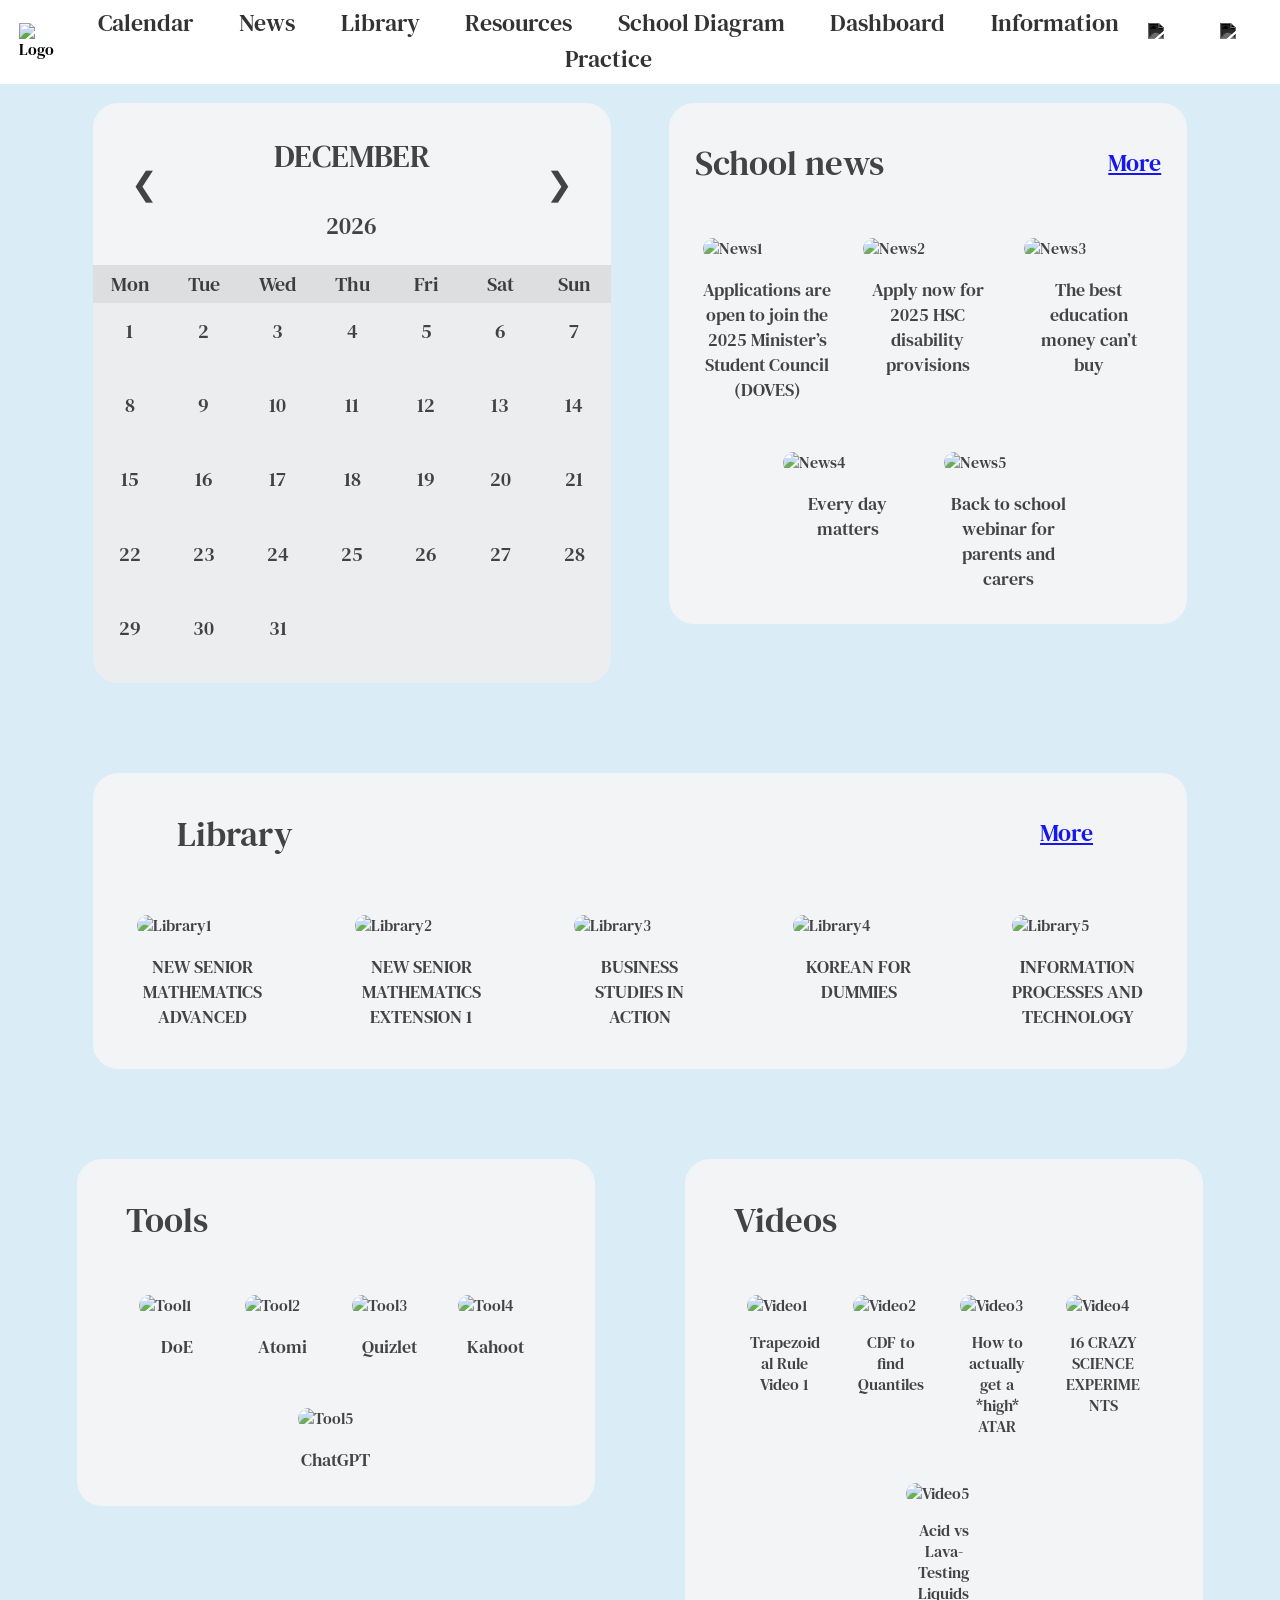
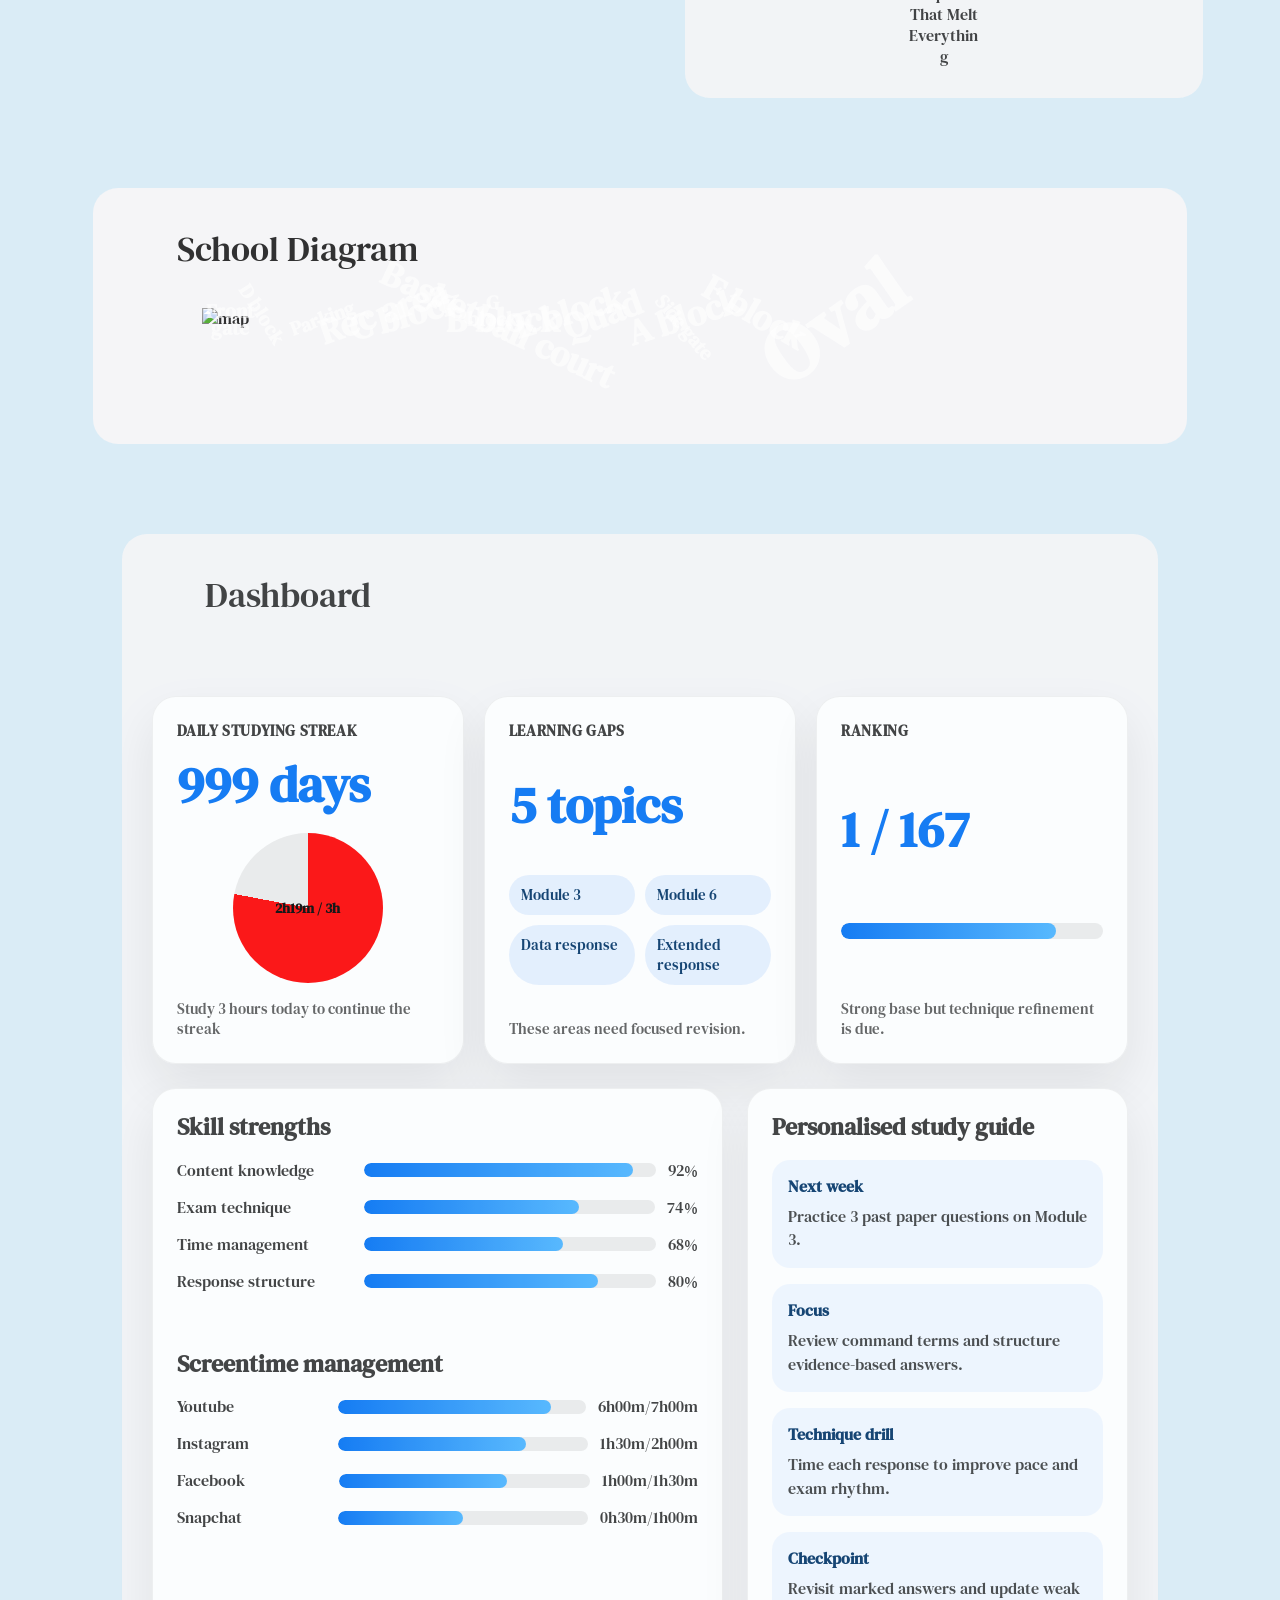
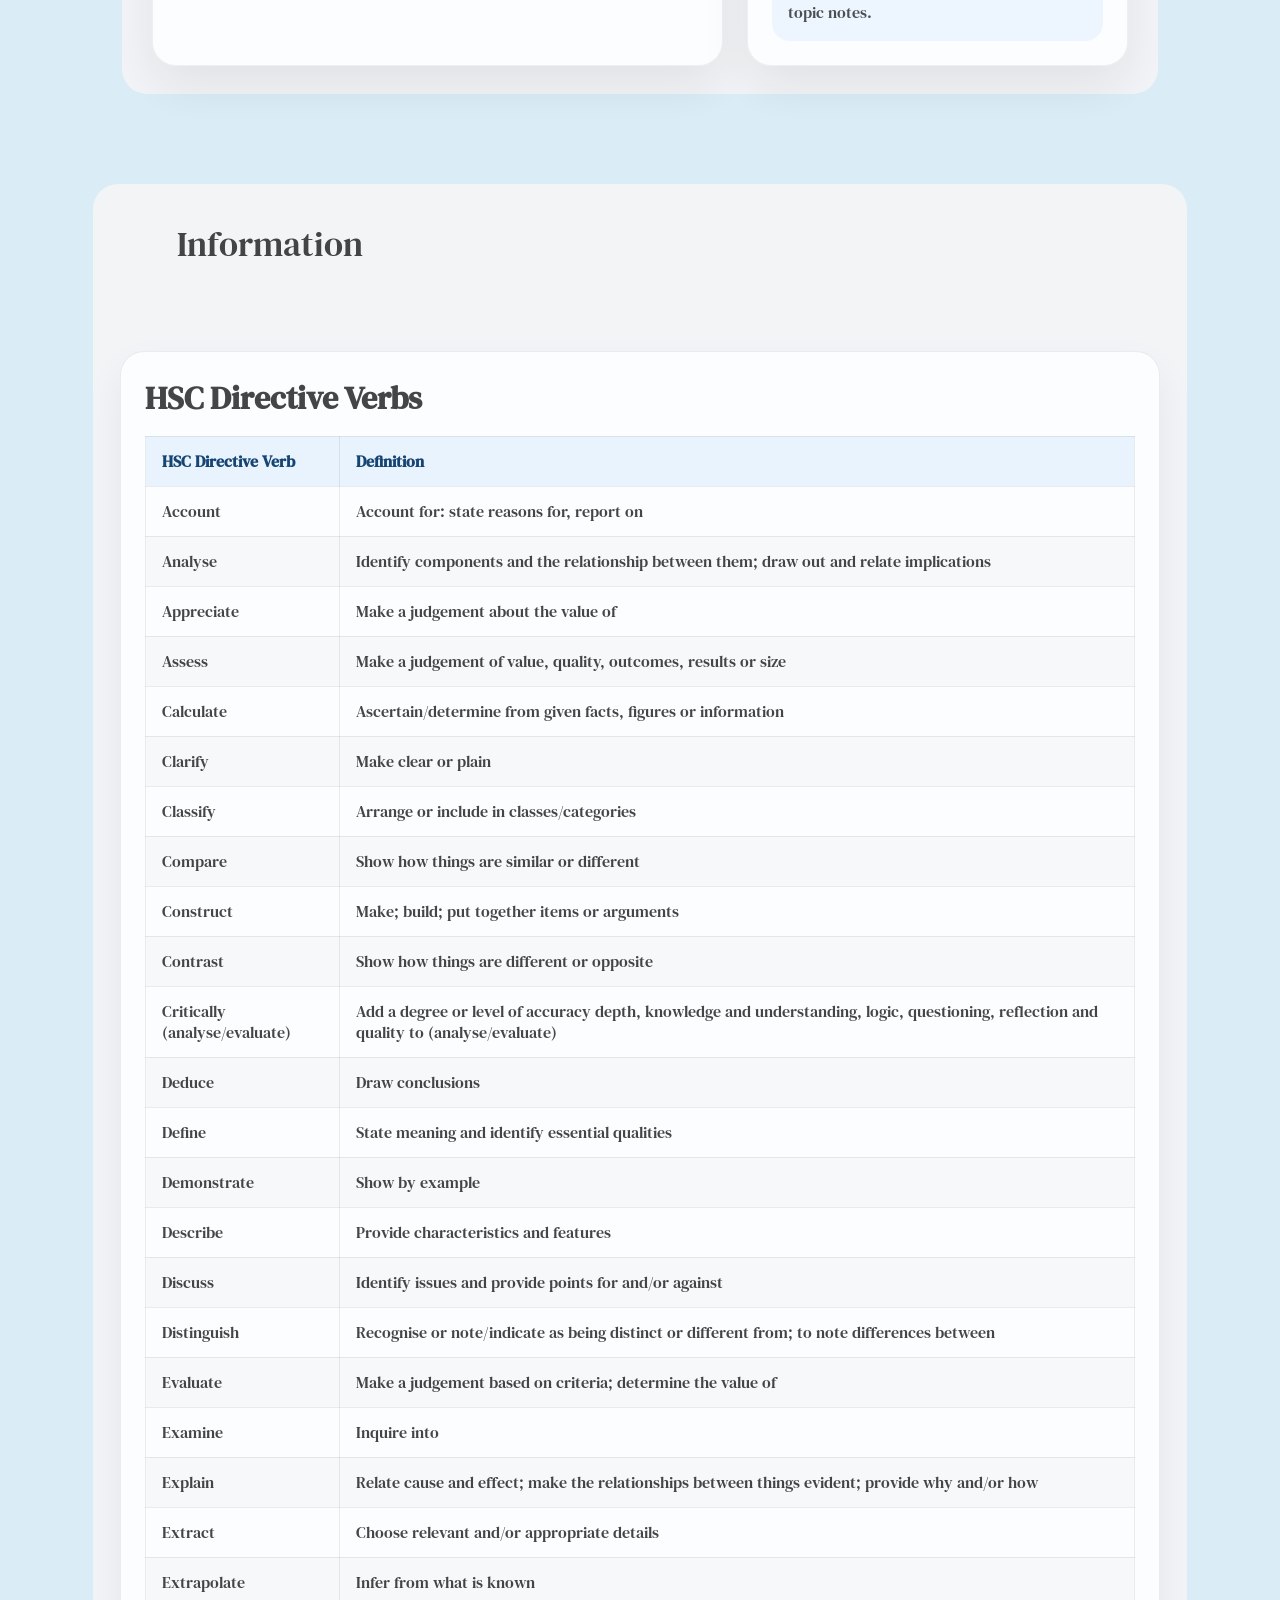
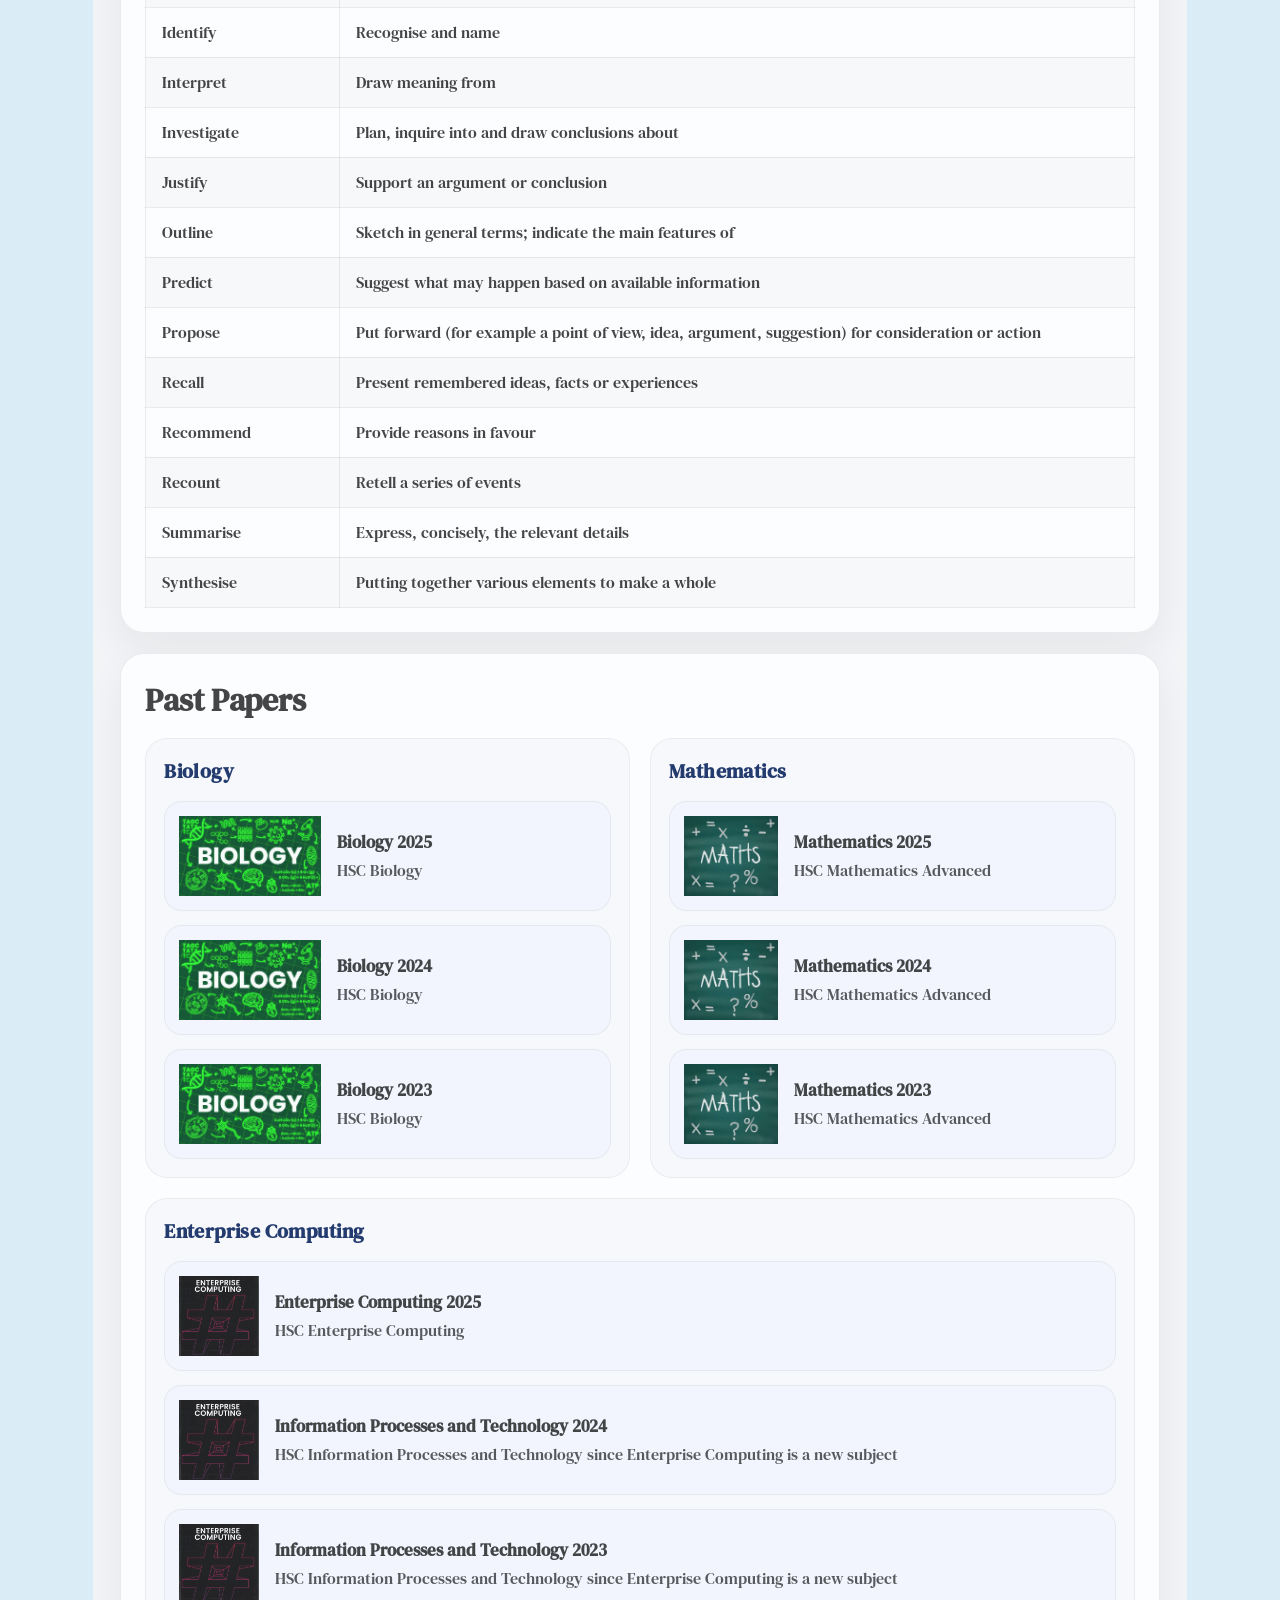
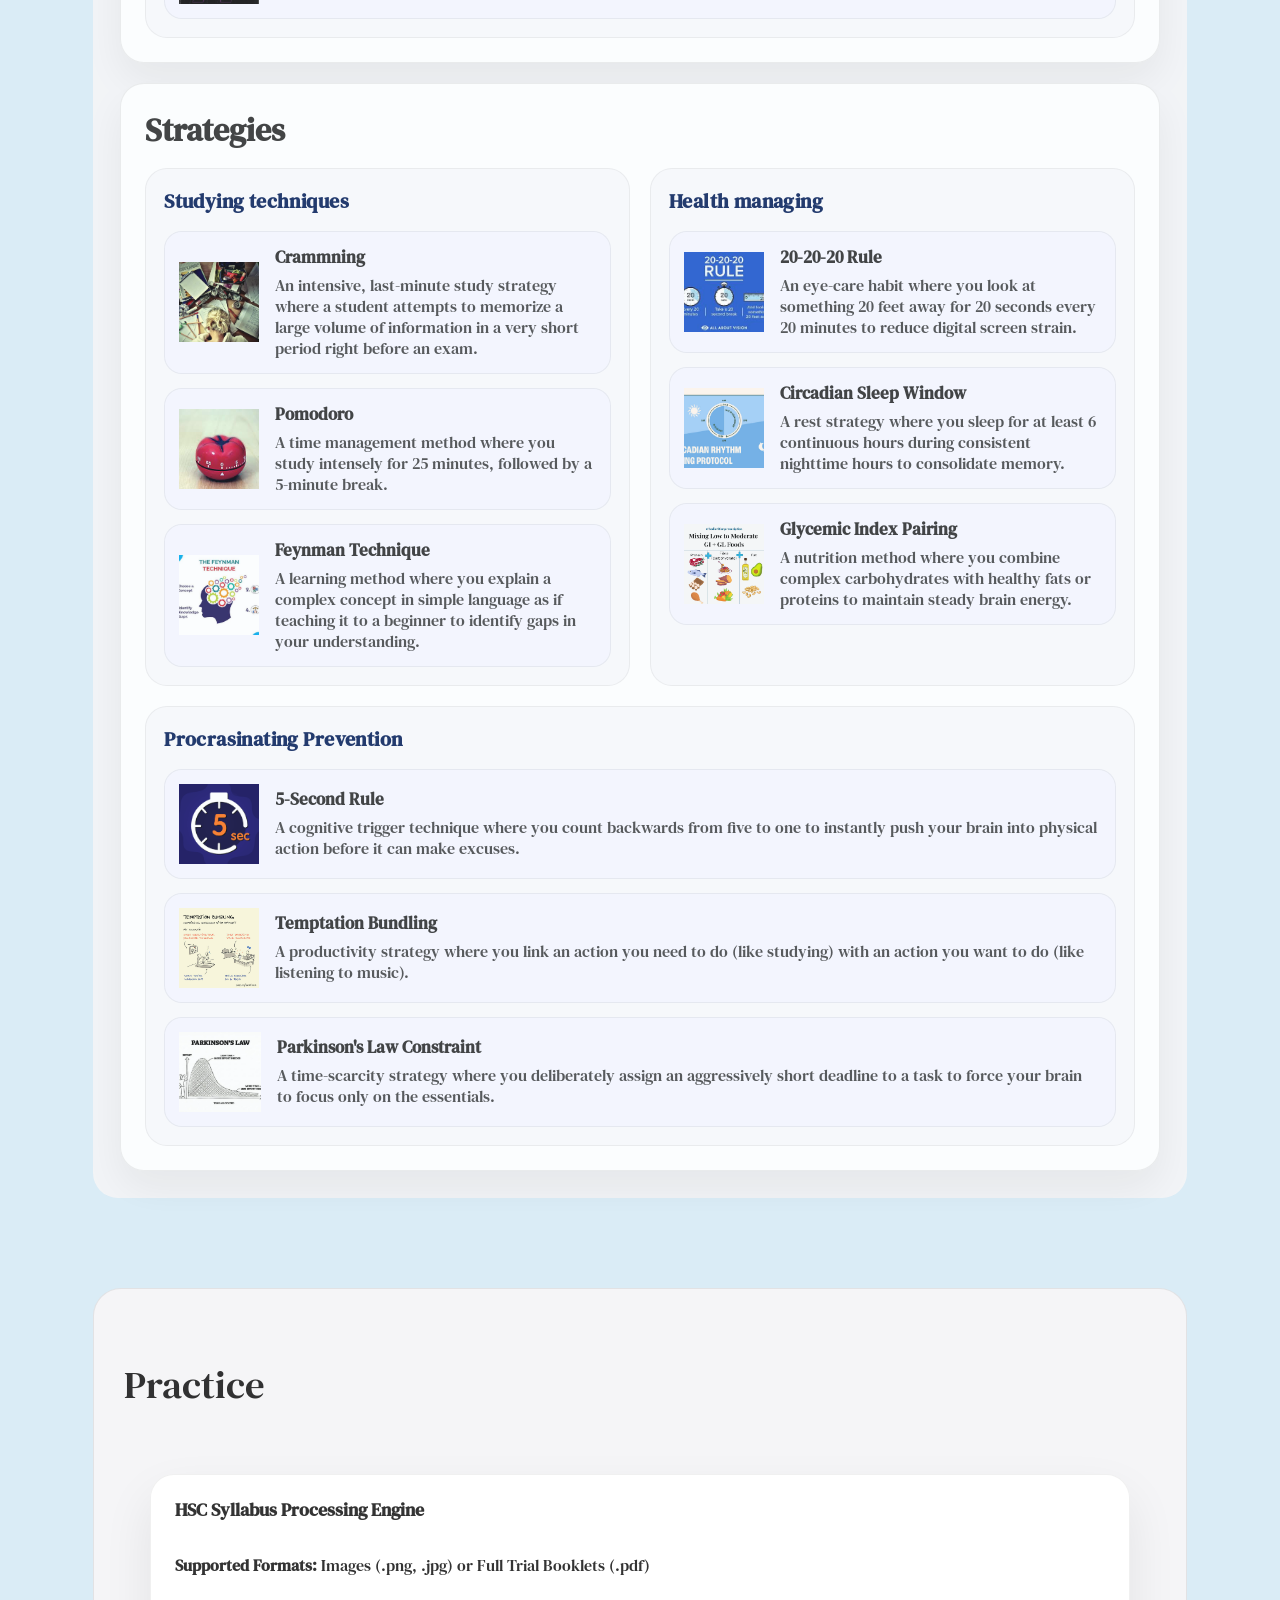
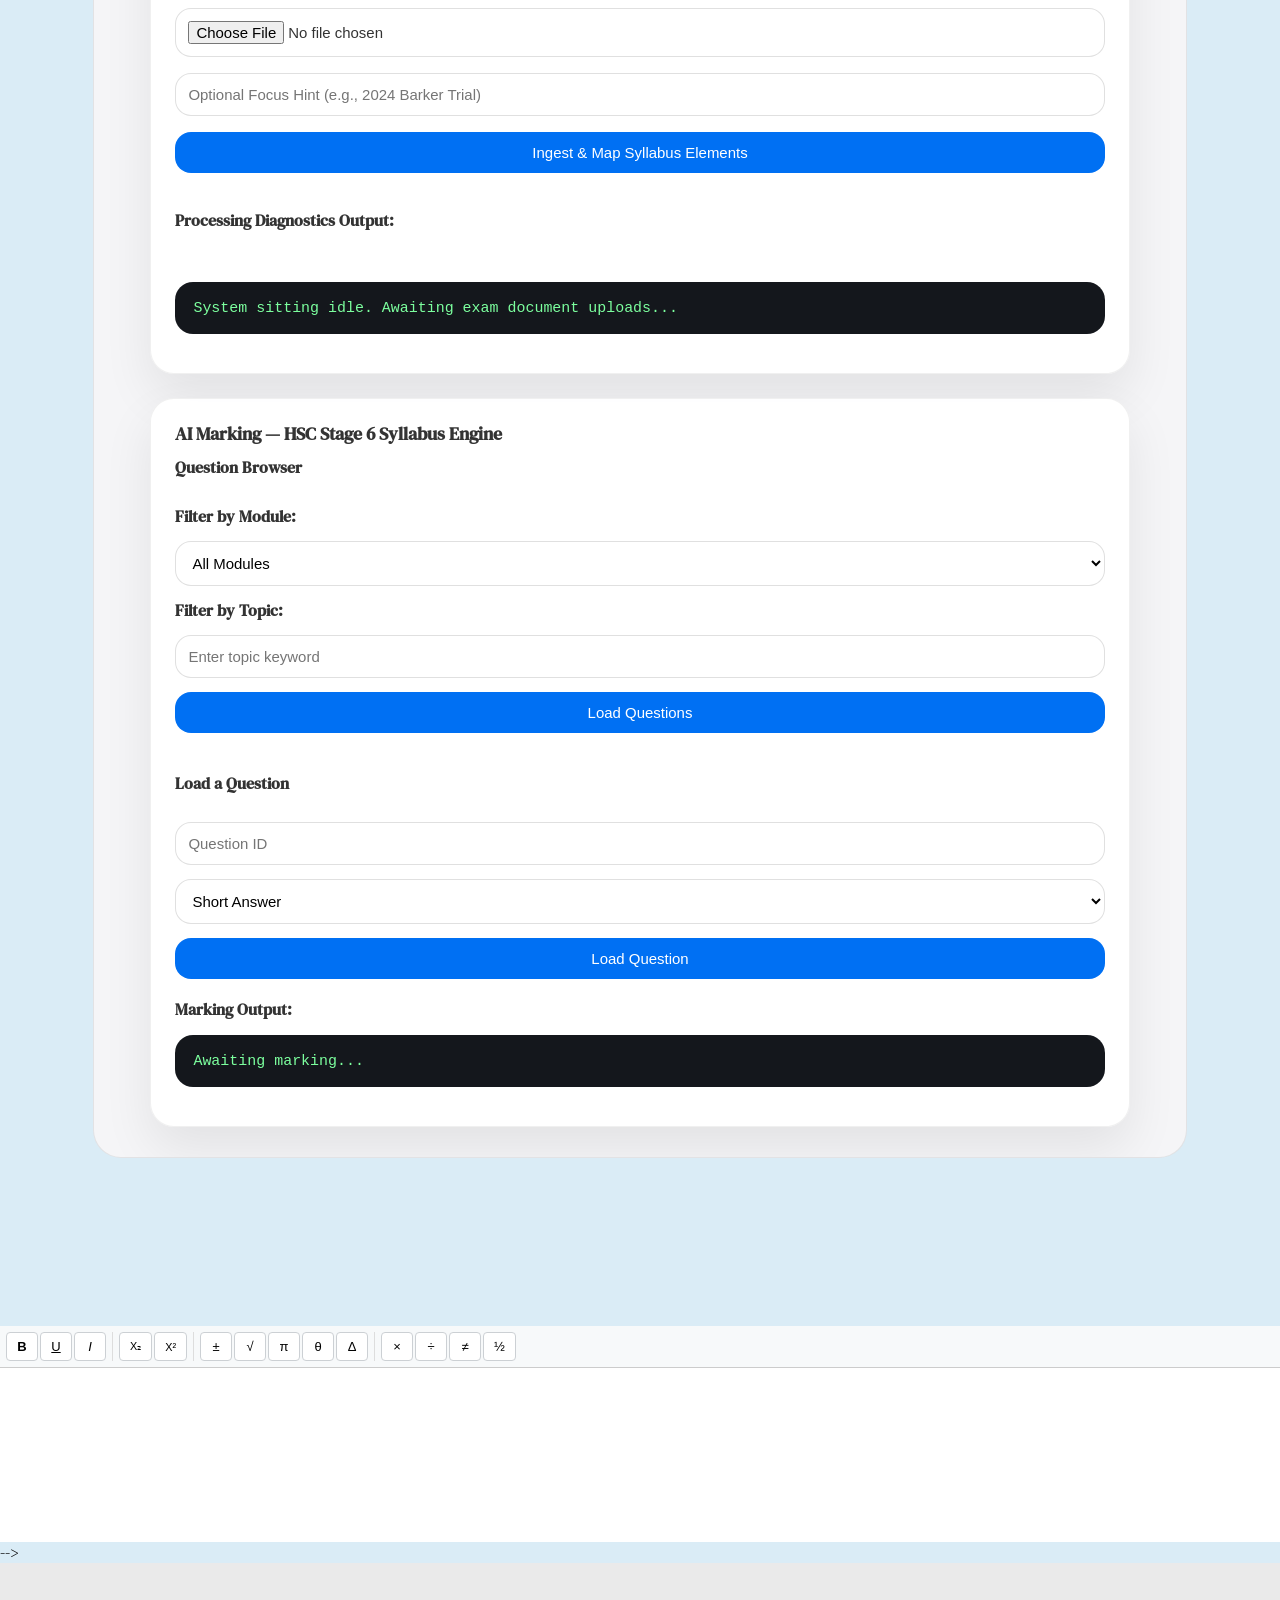
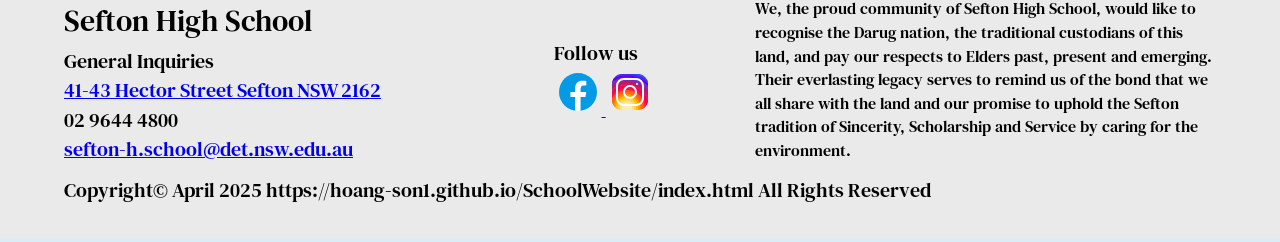
==== commit 9bd51a4a: "input styling test?" ====
--- a/studentportal.html
+++ b/studentportal.html
@@ -1716,7 +1716,44 @@
                             <p id="marksPossible"></p>
                             <img id="stimulusImage" style="display:none;">
                             <h4>Your Answer:</h4>
-                            <textarea id="studentAnswer" rows="6"></textarea>
+                            <!-- <textarea id="studentAnswer" rows="6"></textarea> -->
+                            <div class="editor-container">
+                            <!-- Toolbar with categorized student functions -->
+                            <div class="toolbar">
+                            <!-- Text Layout Group -->
+                            <div class="toolbar-group">
+                                <button onclick="execCmd('bold')" title="Bold"><b>B</b></button>
+                                <button onclick="execCmd('underline')" title="Underline"><u>U</u></button>
+                                <button onclick="execCmd('italic')" title="Italic"><i>I</i></button>
+                            </div>
+
+                            <!-- Scripting Group (Chemistry/Algebra) -->
+                            <div class="toolbar-group">
+                                <button onclick="execCmd('subscript')" title="Subscript (Chemistry: H₂O)"><sub>X₂</sub></button>
+                                <button onclick="execCmd('superscript')" title="Superscript (Algebra: X²)"><sup>X²</sup></button>
+                            </div>
+
+                            <!-- Quick Math Symbols -->
+                            <div class="toolbar-group">
+                                <button onclick="insertText(' ± ')" title="Plus-Minus">±</button>
+                                <button onclick="insertText(' √ ')" title="Square Root">√</button>
+                                <button onclick="insertText(' π ')" title="Pi">π</button>
+                                <button onclick="insertText(' θ ')" title="Theta">θ</button>
+                                <button onclick="insertText(' Δ ')" title="Delta">Δ</button>
+                            </div>
+
+                            <!-- Math Operators -->
+                            <div class="toolbar-group">
+                                <button onclick="insertText(' × ')" title="Multiply">×</button>
+                                <button onclick="insertText(' ÷ ')" title="Divide">÷</button>
+                                <button onclick="insertText(' ≠ ')" title="Not Equal">≠</button>
+                                <button onclick="insertHTML('fraction')" title="Insert Fraction">½</button>
+                            </div>
+                            </div>
+
+    <!-- The Editable Box -->
+    <div id="studentInput" class="rich-input" contenteditable="true"></div>
+                            </div>
                             <button type="button" id="submitAnswerBtn">Submit for Marking</button>
                         </div>
                         <div class="marking-output-block">
@@ -1926,6 +1963,38 @@
             <div onclick="newsno5()" id="taskclose">&#10006;</div>
         </div>    
     </div>
+    <!-- <div class="editor-container">
+        <!-- Toolbar with categorized student functions -->
+        <div class="toolbar">
+        <!-- Text Layout Group -->
+        <div class="toolbar-group">
+            <button onclick="execCmd('bold')" title="Bold"><b>B</b></button>
+            <button onclick="execCmd('underline')" title="Underline"><u>U</u></button>
+            <button onclick="execCmd('italic')" title="Italic"><i>I</i></button>
+        </div>
+        <!-- Scripting Group (Chemistry/Algebra) -->
+        <div class="toolbar-group">
+            <button onclick="execCmd('subscript')" title="Subscript (Chemistry: H₂O)"><sub>X₂</sub></button>
+            <button onclick="execCmd('superscript')" title="Superscript (Algebra: X²)"><sup>X²</sup></button>
+        </div>
+        <!-- Quick Math Symbols -->
+        <div class="toolbar-group">
+            <button onclick="insertText(' ± ')" title="Plus-Minus">±</button>
+            <button onclick="insertText(' √ ')" title="Square Root">√</button>
+            <button onclick="insertText(' π ')" title="Pi">π</button>
+            <button onclick="insertText(' θ ')" title="Theta">θ</button>
+            <button onclick="insertText(' Δ ')" title="Delta">Δ</button>
+        </div>
+        <div class="toolbar-group">
+            <button onclick="insertText(' × ')" title="Multiply">×</button>
+            <button onclick="insertText(' ÷ ')" title="Divide">÷</button>
+            <button onclick="insertText(' ≠ ')" title="Not Equal">≠</button>
+            <button onclick="insertHTML('fraction')" title="Insert Fraction">½</button>
+        </div>
+        </div>
+        <!-- The Editable Box -->
+        <div id="studentInput" class="rich-input" contenteditable="true"></div>
+    </div> -->
     <div class="footer">
         <div class="foot1">
             <div class="foota">
--- a/studentportal.css
+++ b/studentportal.css
@@ -2934,10 +2934,6 @@
 
 
 
-
-
-
-
 .dashboard{
     height: fit-content;
     width: 90%;
@@ -2948,6 +2944,22 @@
     border-radius: 25px;
     word-break: break-word;
     hyphens: auto!important;
+}
+.study-item{
+    transition: transform 0.25s;
+}
+.study-item:hover{
+    transform: scale(1.15);
+    -webkit-box-shadow: 5px 5px 15px 5px #000000; 
+    box-shadow: 5px 5px 15px 5px #000000;
+}
+.dashboard span{
+    transition: transform 0.25s;
+}
+.dashboard span:hover{
+    transform: scale(1.15);
+    -webkit-box-shadow: 5px 5px 15px 5px #000000; 
+    box-shadow: 5px 5px 15px 5px #000000;
 }
 .dashboard1{
     height: fit-content;
@@ -3151,6 +3163,14 @@
     z-index: 0;
     border-radius: 25px;
     word-break: break-word;
+}
+.information a{
+    transition: transform 0.25s;
+}
+.information a:hover{
+    transform: scale(1.15);
+    -webkit-box-shadow: 5px 5px 15px 5px #000000; 
+    box-shadow: 5px 5px 15px 5px #000000;
 }
 .information1{
     height: fit-content;
@@ -3684,4 +3704,85 @@
     left: 0;
     right: 0;
     margin: auto;
-}+}
+
+
+
+
+
+
+
+
+
+.editor-container {
+      border: 1px solid #ccc;
+      border-radius: 6px;
+      overflow: hidden;
+      box-shadow: 0 2px 4px rgba(0,0,0,0.05);
+    }
+
+    .toolbar {
+      background-color: #f7f9fa;
+      border-bottom: 1px solid #ccc;
+      padding: 6px;
+      display: flex;
+      flex-wrap: wrap;
+      gap: 4px;
+    }
+
+    .toolbar-group {
+      display: flex;
+      gap: 2px;
+      border-right: 1px solid #ddd;
+      padding-right: 6px;
+      margin-right: 2px;
+    }
+
+    .toolbar-group:last-child {
+      border-right: none;
+    }
+
+    button {
+      background: white;
+      border: 1px solid #ccd0d4;
+      border-radius: 4px;
+      padding: 6px 10px;
+      font-size: 13px;
+      cursor: pointer;
+      display: flex;
+      align-items: center;
+      justify-content: center;
+      min-width: 32px;
+    }
+
+    button:hover {
+      background-color: #f0f2f4;
+      border-color: #b5bcc2;
+    }
+
+    /* Target the editable field */
+    .rich-input {
+      min-height: 150px;
+      padding: 12px;
+      font-size: 16px;
+      line-height: 1.5;
+      outline: none;
+      background: #fff;
+      color:black;
+    }
+
+    .rich-input:focus {
+      background: #fff;
+    }
+
+    /* Styles inside the input to render fractions nicely */
+    .fraction {
+      display: inline-flex;
+      flex-direction: column;
+      vertical-align: middle;
+      text-align: center;
+      font-size: 0.85em;
+      padding: 0 2px;
+    }
+    .num { border-bottom: 1px solid #333; padding-bottom: 1px; }
+    .den { padding-top: 1px; }
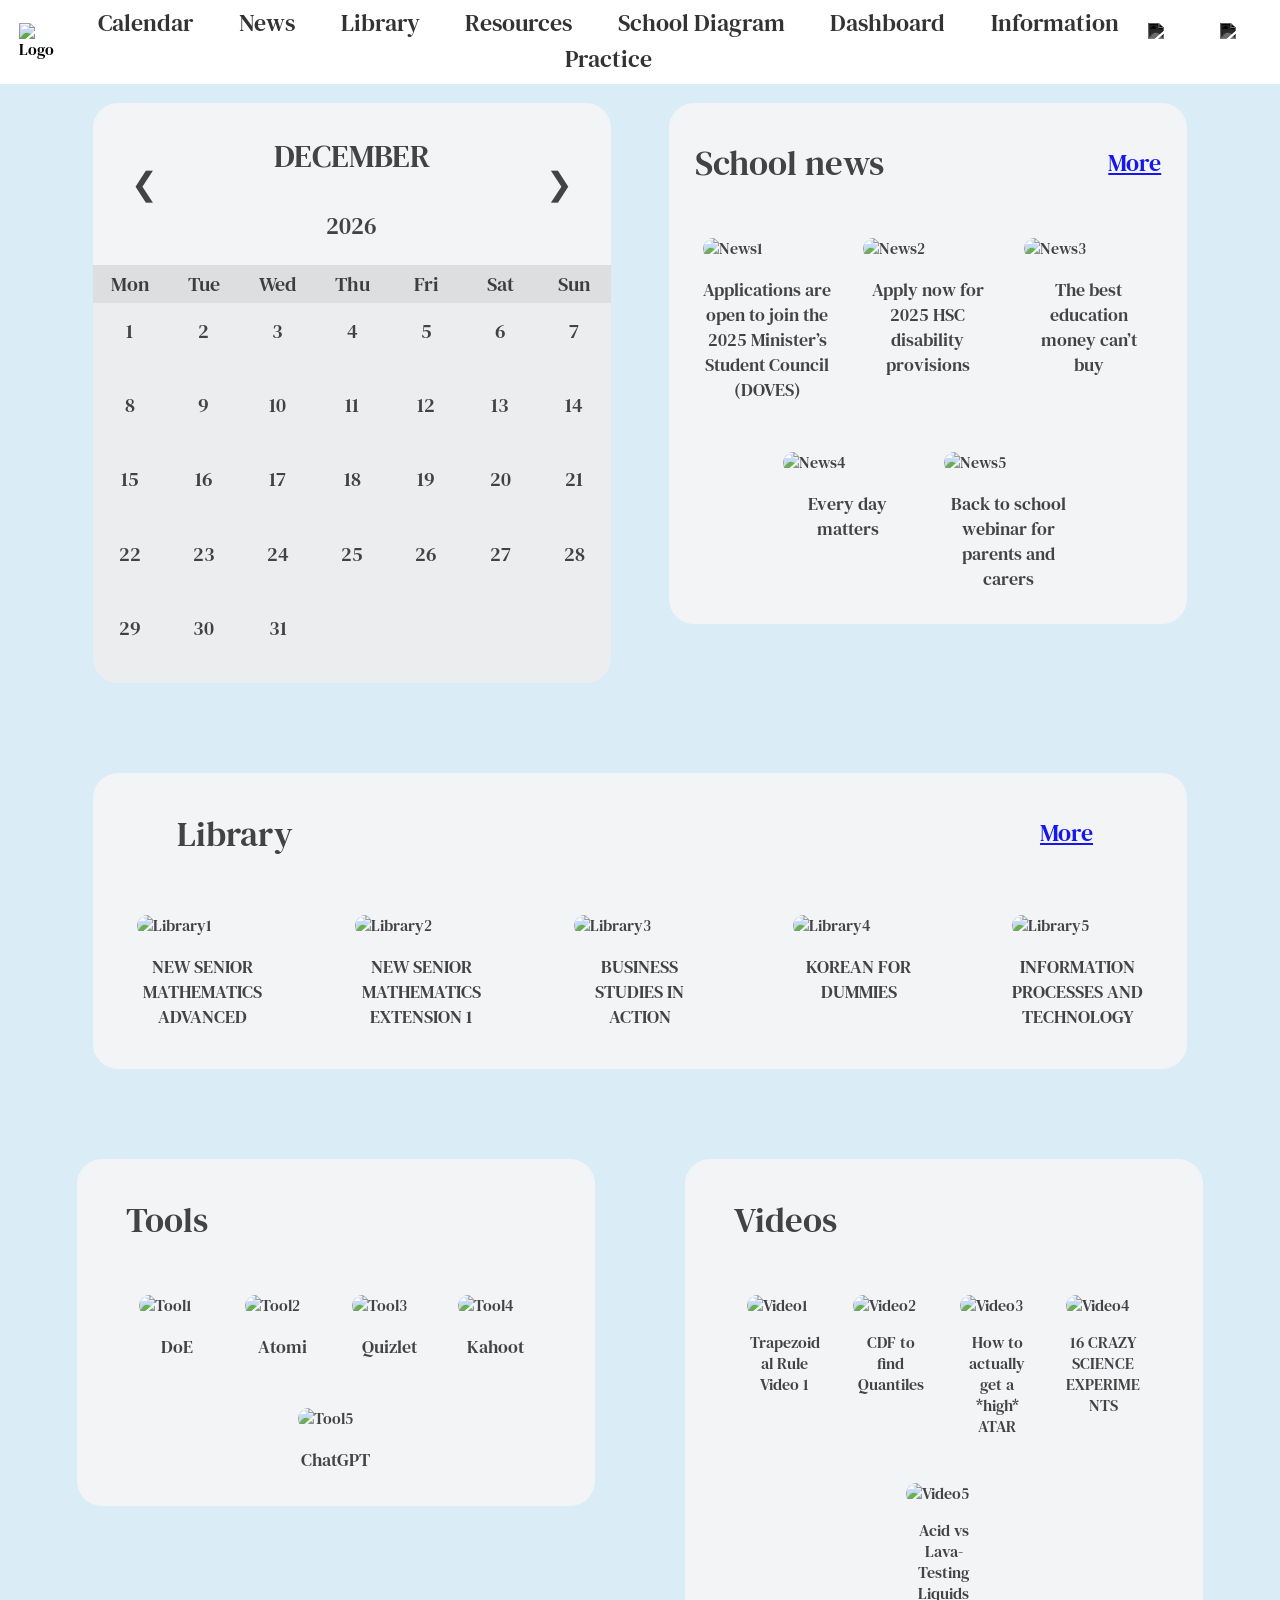
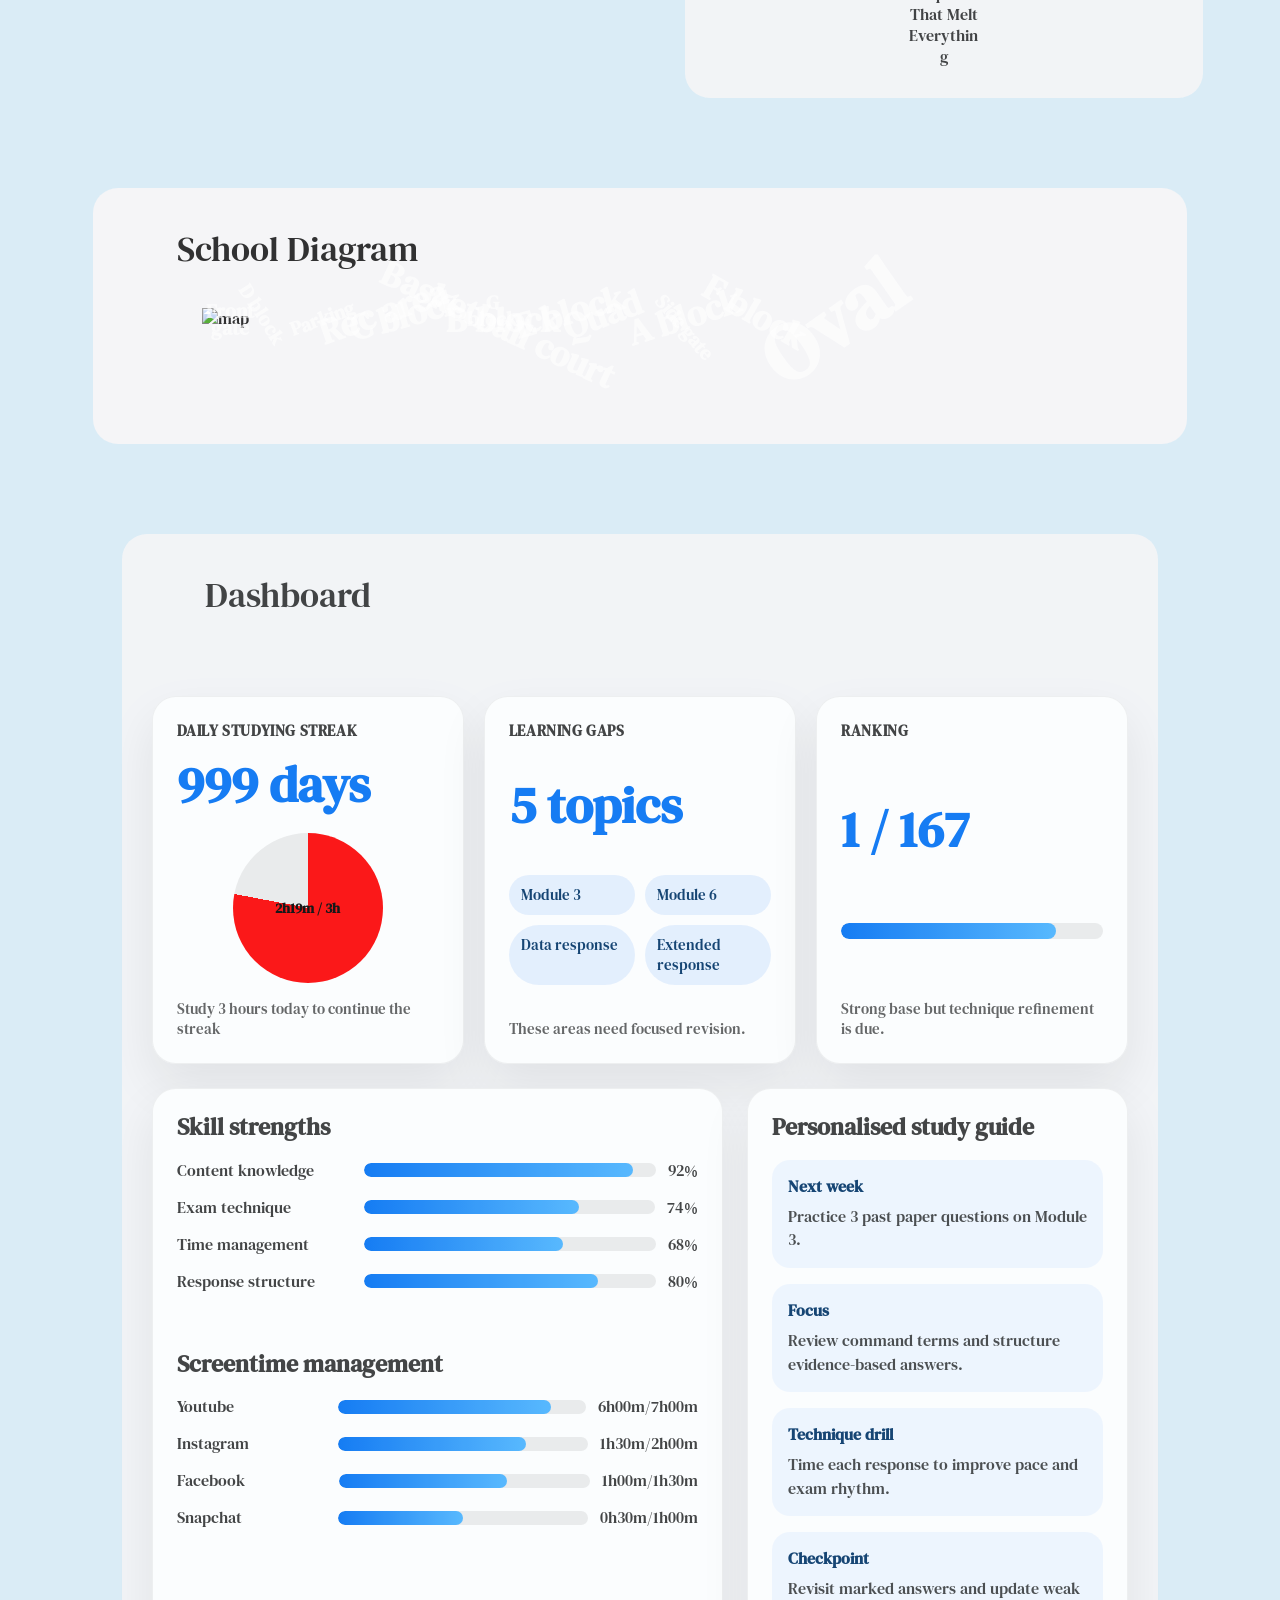
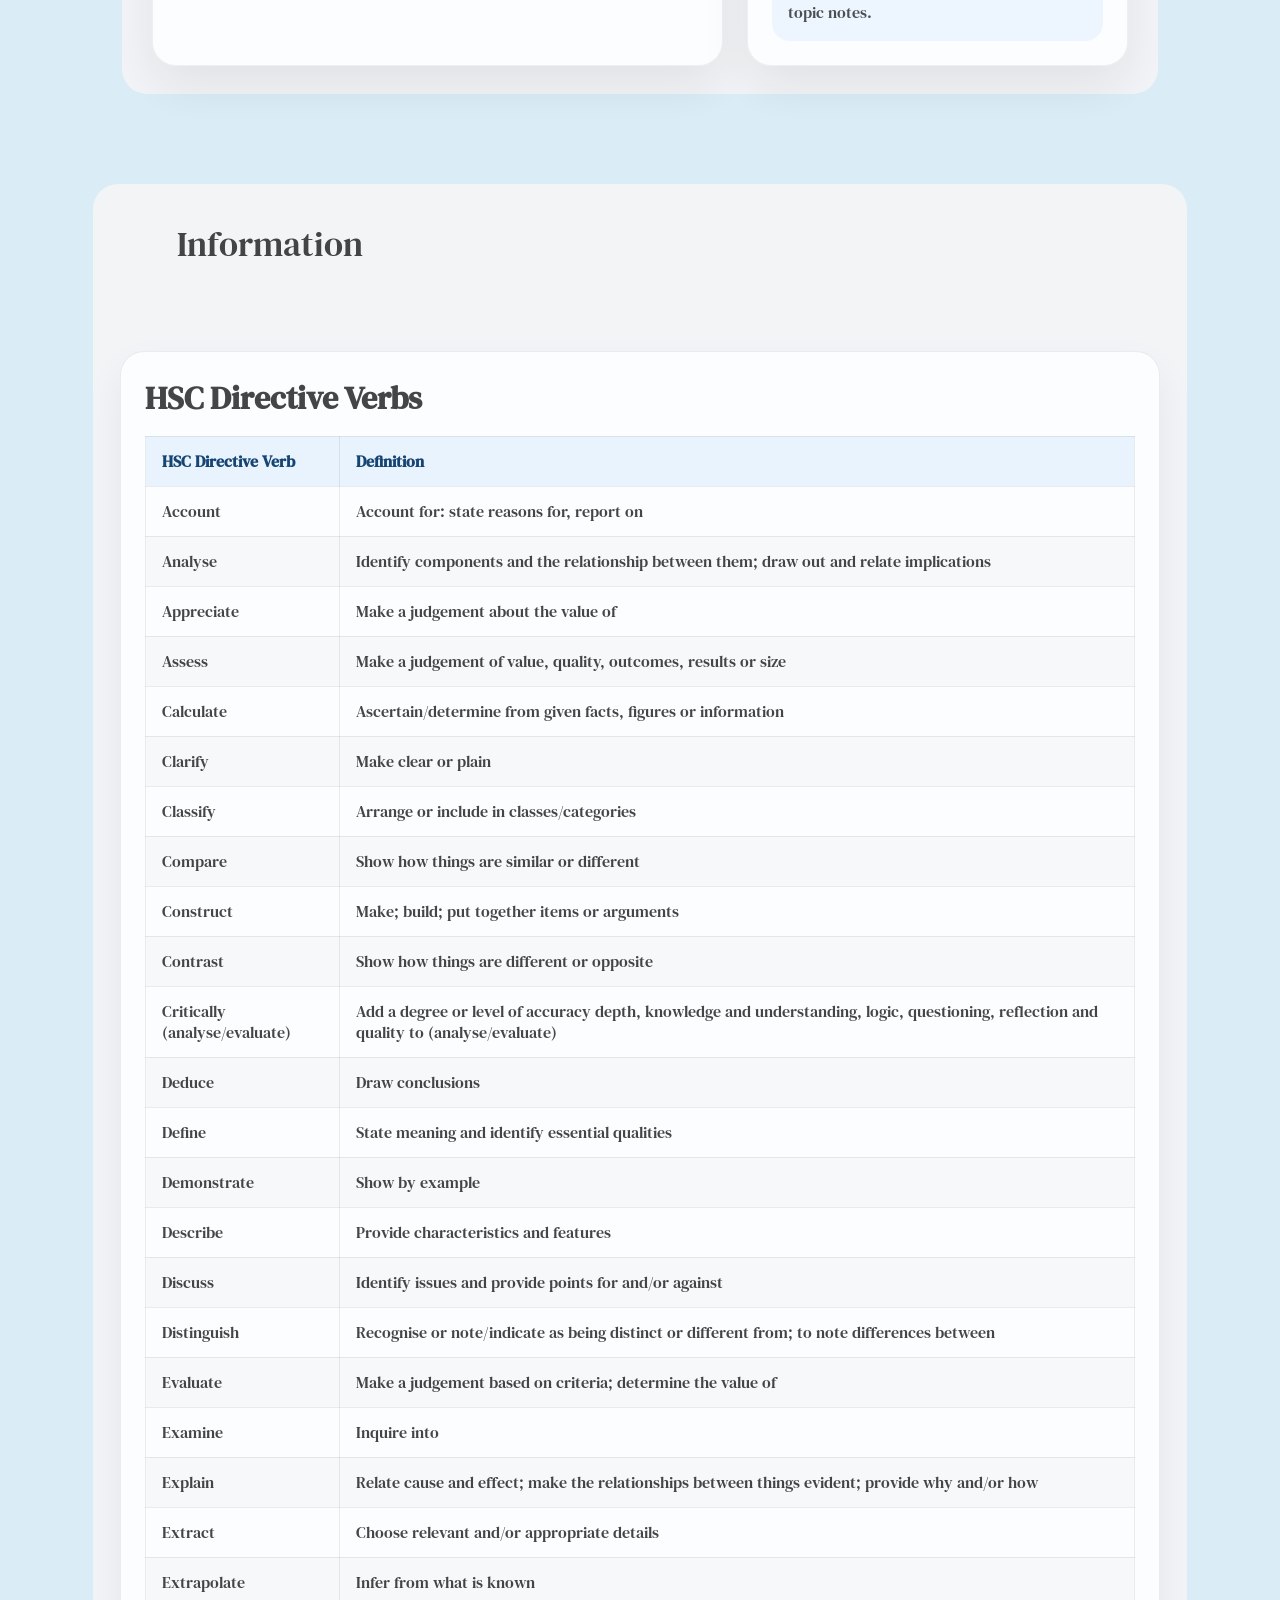
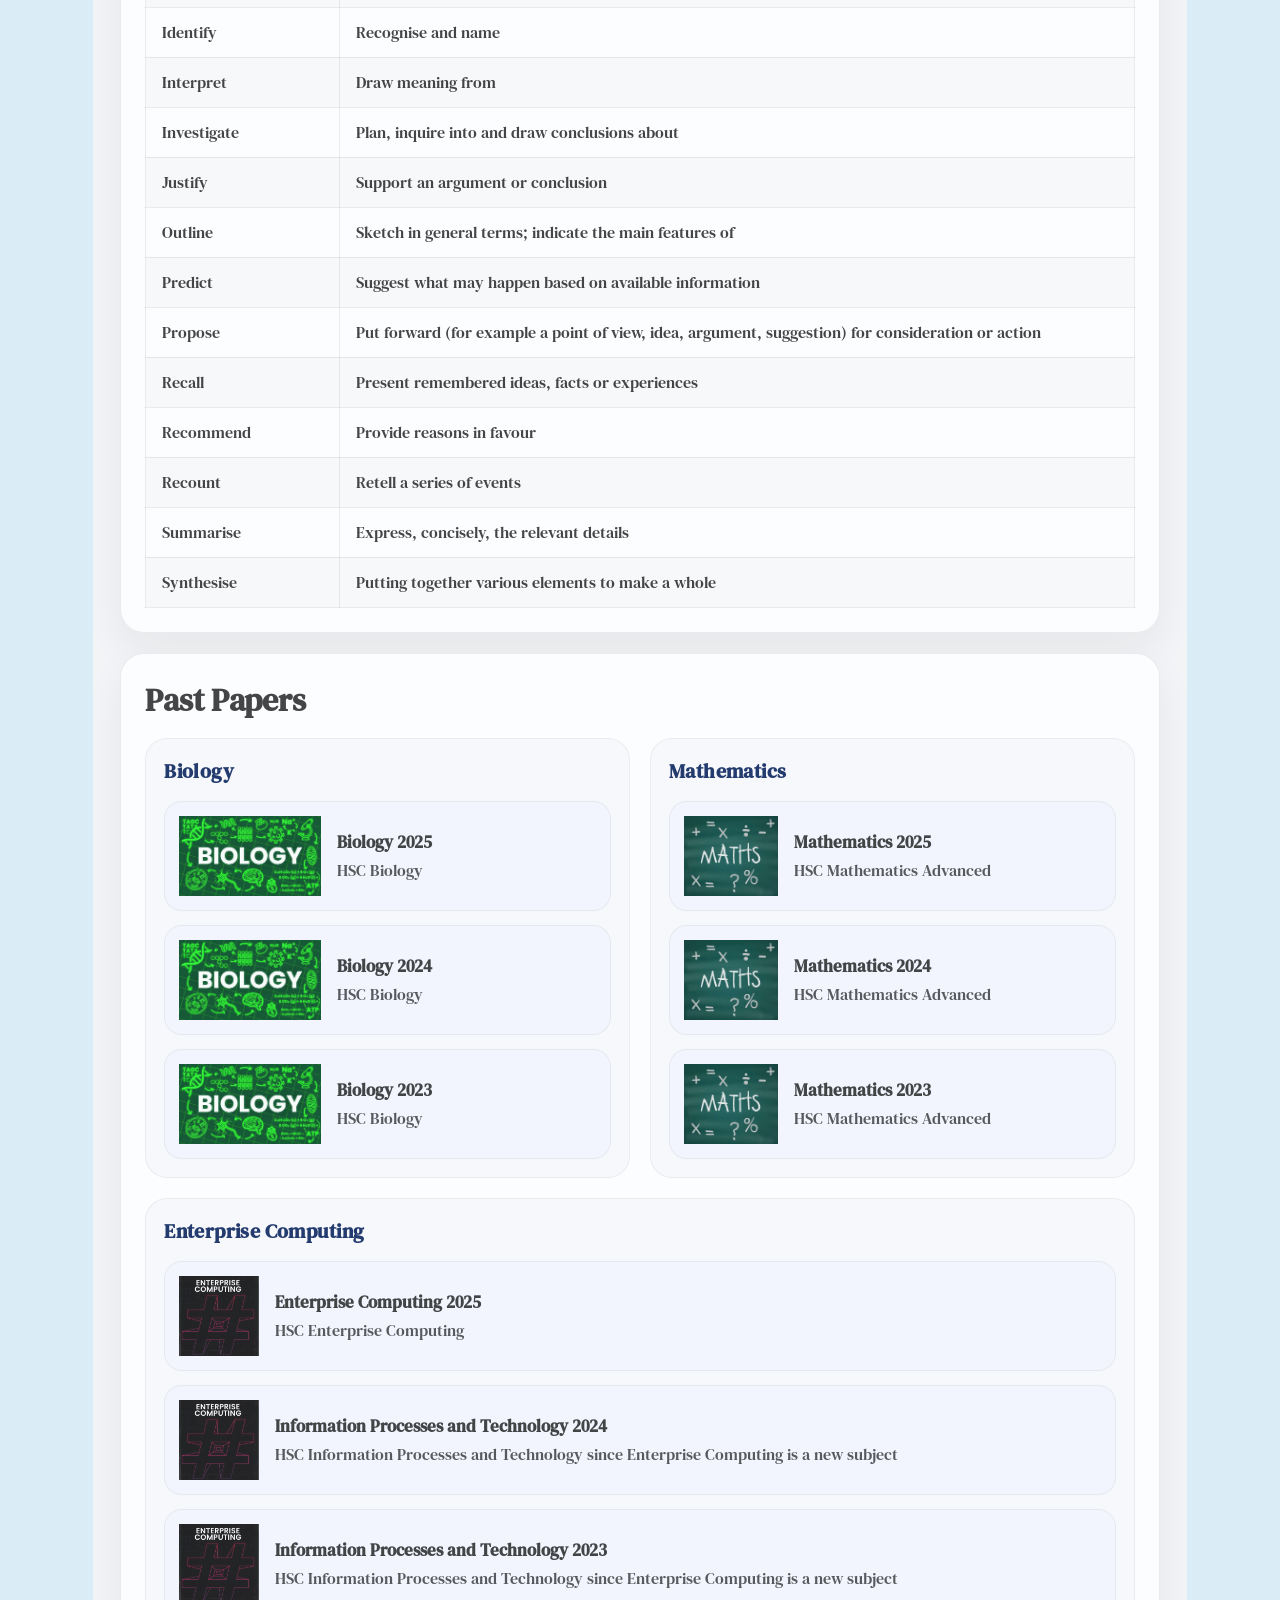
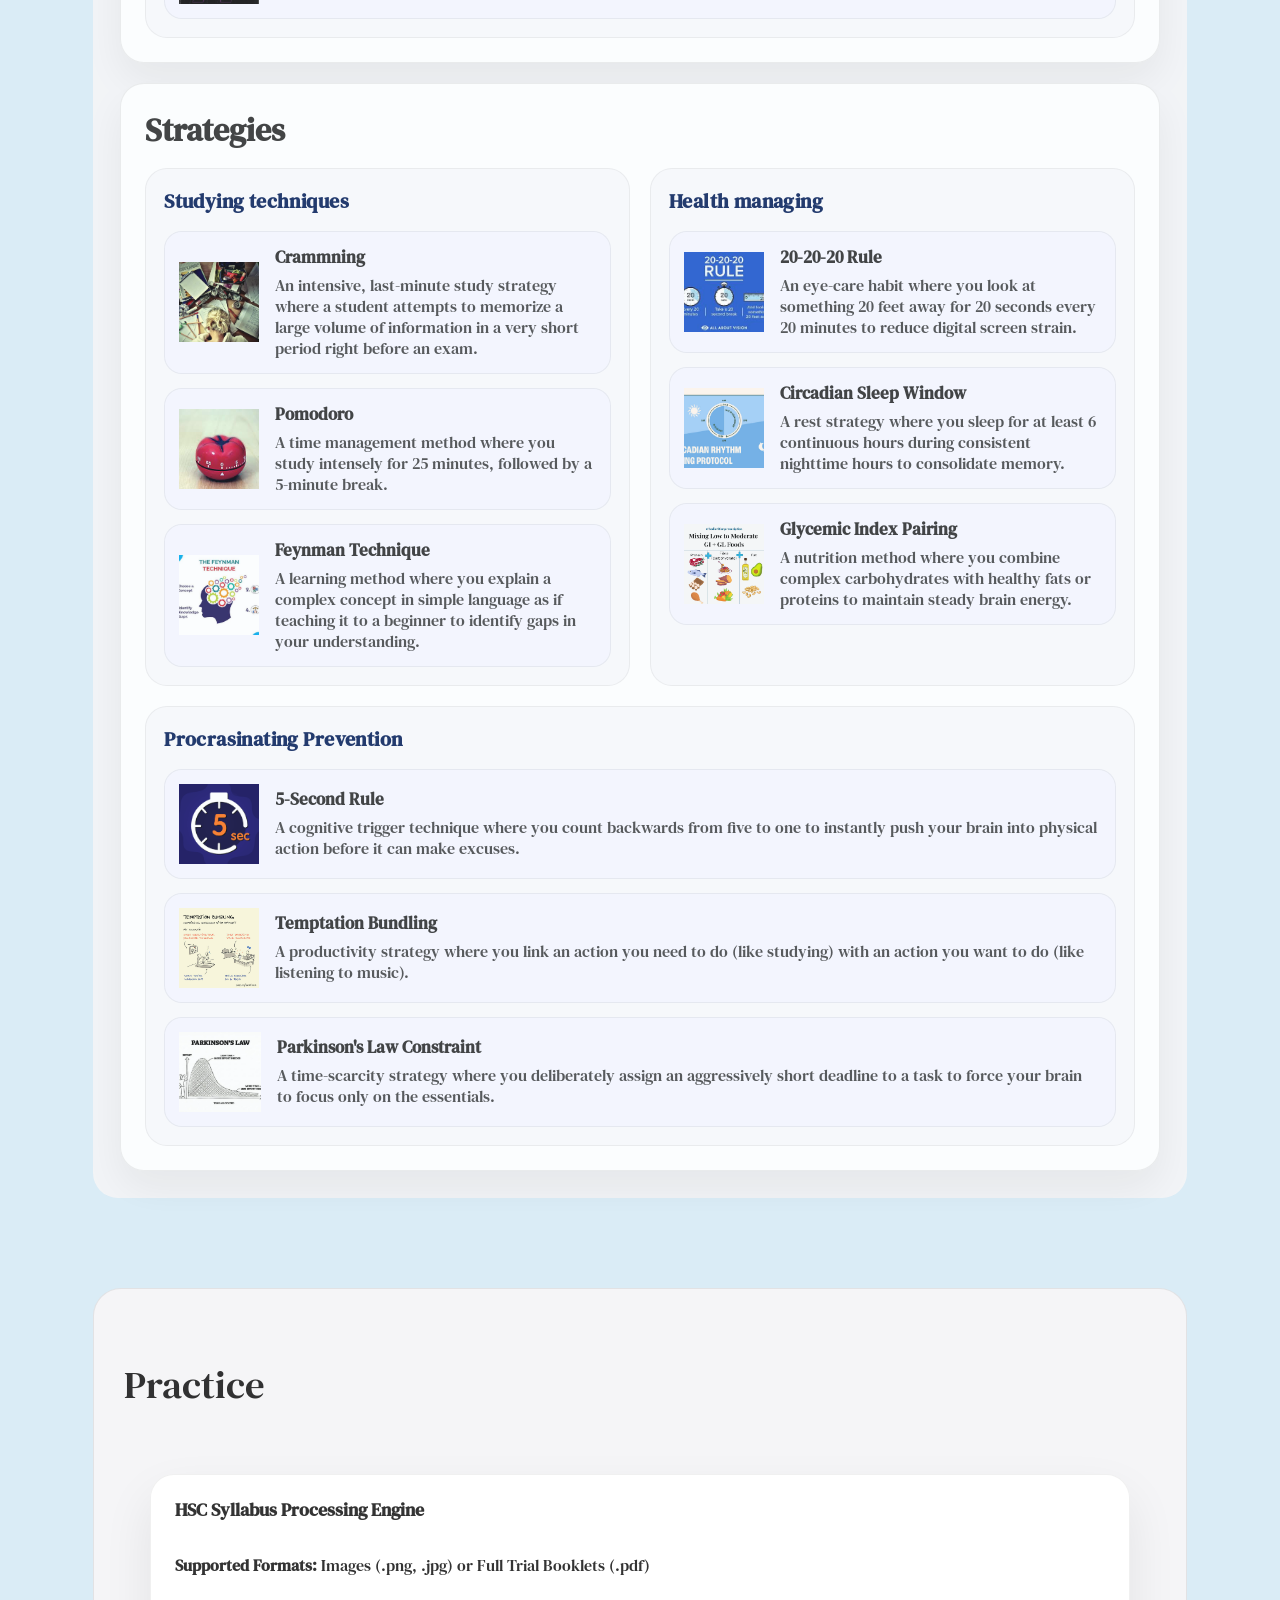
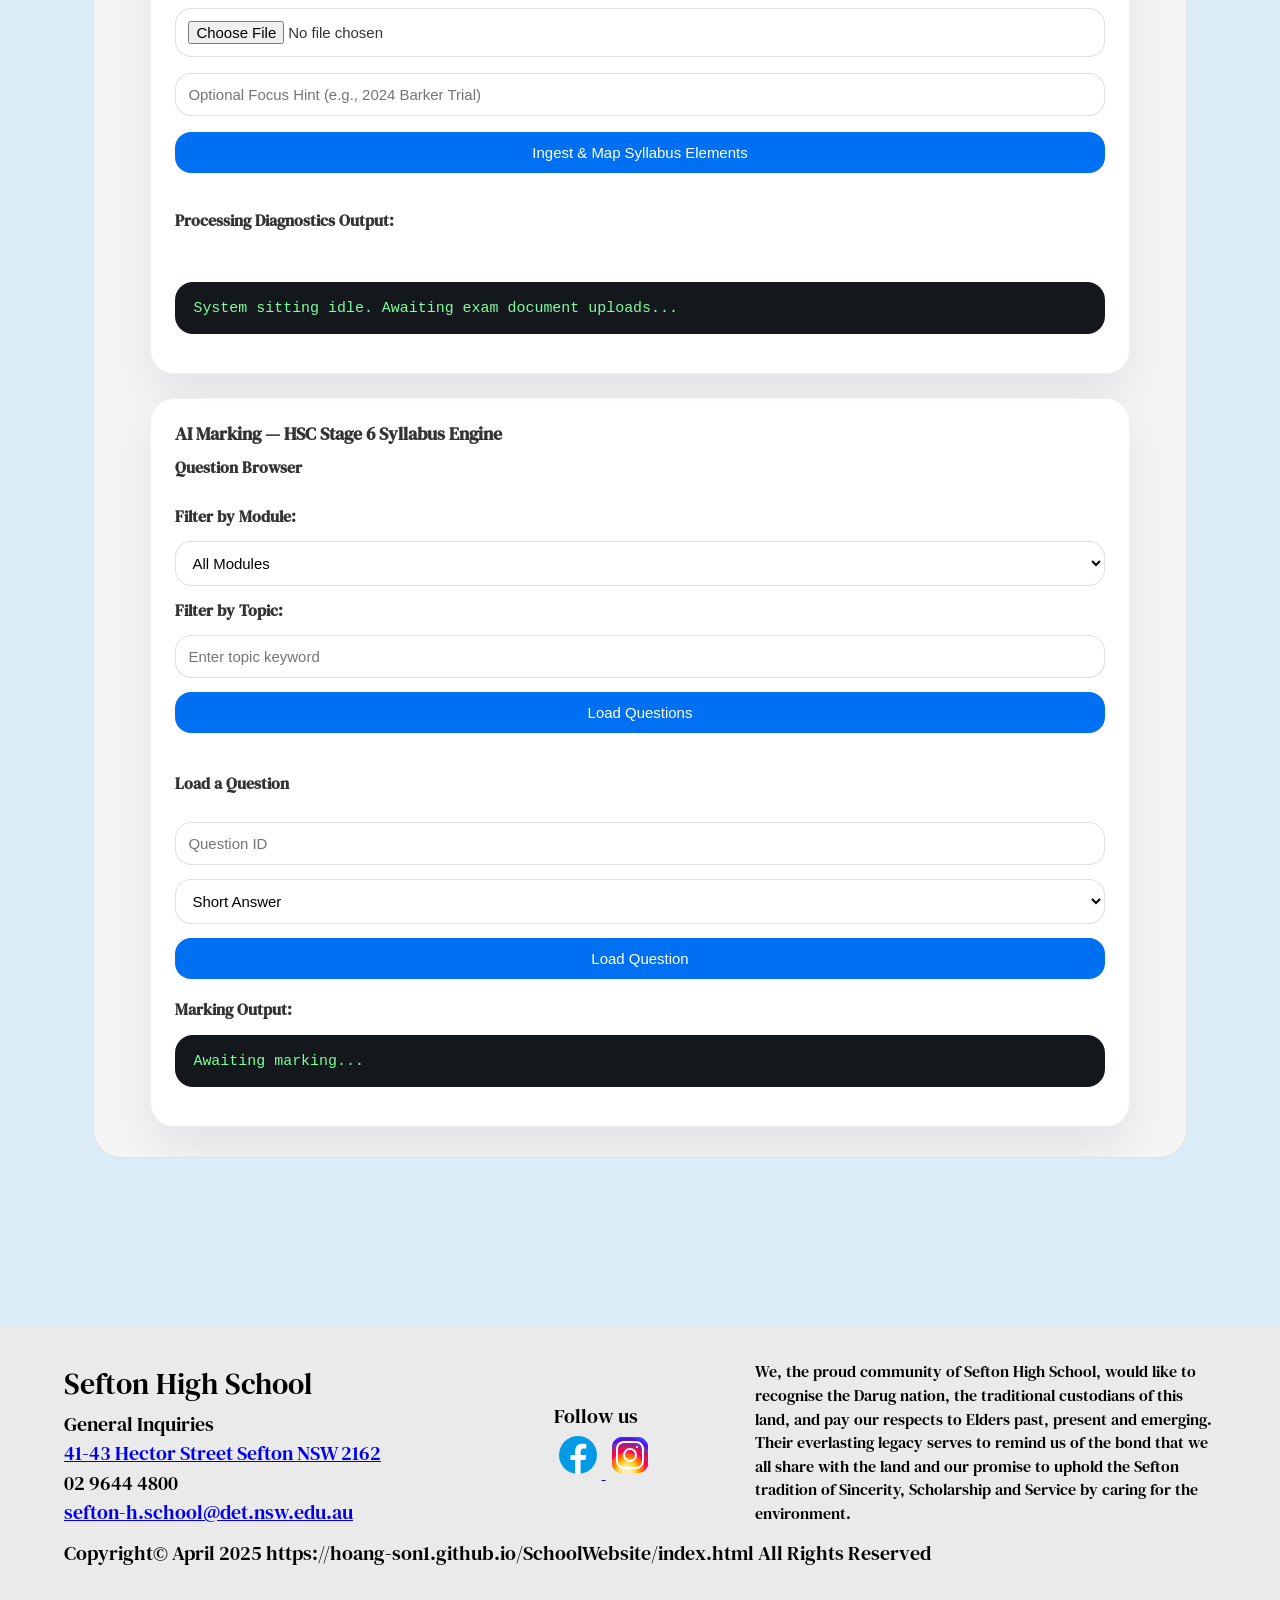
==== commit 31f16900: "Final cleaning up" ====
--- a/studentportal.html
+++ b/studentportal.html
@@ -1716,43 +1716,32 @@
                             <p id="marksPossible"></p>
                             <img id="stimulusImage" style="display:none;">
                             <h4>Your Answer:</h4>
-                            <!-- <textarea id="studentAnswer" rows="6"></textarea> -->
                             <div class="editor-container">
-                            <!-- Toolbar with categorized student functions -->
-                            <div class="toolbar">
-                            <!-- Text Layout Group -->
-                            <div class="toolbar-group">
-                                <button onclick="execCmd('bold')" title="Bold"><b>B</b></button>
-                                <button onclick="execCmd('underline')" title="Underline"><u>U</u></button>
-                                <button onclick="execCmd('italic')" title="Italic"><i>I</i></button>
-                            </div>
-
-                            <!-- Scripting Group (Chemistry/Algebra) -->
-                            <div class="toolbar-group">
-                                <button onclick="execCmd('subscript')" title="Subscript (Chemistry: H₂O)"><sub>X₂</sub></button>
-                                <button onclick="execCmd('superscript')" title="Superscript (Algebra: X²)"><sup>X²</sup></button>
-                            </div>
-
-                            <!-- Quick Math Symbols -->
-                            <div class="toolbar-group">
-                                <button onclick="insertText(' ± ')" title="Plus-Minus">±</button>
-                                <button onclick="insertText(' √ ')" title="Square Root">√</button>
-                                <button onclick="insertText(' π ')" title="Pi">π</button>
-                                <button onclick="insertText(' θ ')" title="Theta">θ</button>
-                                <button onclick="insertText(' Δ ')" title="Delta">Δ</button>
-                            </div>
-
-                            <!-- Math Operators -->
-                            <div class="toolbar-group">
-                                <button onclick="insertText(' × ')" title="Multiply">×</button>
-                                <button onclick="insertText(' ÷ ')" title="Divide">÷</button>
-                                <button onclick="insertText(' ≠ ')" title="Not Equal">≠</button>
-                                <button onclick="insertHTML('fraction')" title="Insert Fraction">½</button>
-                            </div>
-                            </div>
-
-    <!-- The Editable Box -->
-    <div id="studentInput" class="rich-input" contenteditable="true"></div>
+                                <div class="toolbar">
+                                <div class="toolbar-group">
+                                    <button onclick="execCmd('bold')" title="Bold"><b>B</b></button>
+                                    <button onclick="execCmd('underline')" title="Underline"><u>U</u></button>
+                                    <button onclick="execCmd('italic')" title="Italic"><i>I</i></button>
+                                </div>
+                                <div class="toolbar-group">
+                                    <button onclick="execCmd('subscript')" title="Subscript (Chemistry: H₂O)"><sub>X₂</sub></button>
+                                    <button onclick="execCmd('superscript')" title="Superscript (Algebra: X²)"><sup>X²</sup></button>
+                                </div>
+                                <div class="toolbar-group">
+                                    <button onclick="insertText(' ± ')" title="Plus-Minus">±</button>
+                                    <button onclick="insertText(' √ ')" title="Square Root">√</button>
+                                    <button onclick="insertText(' π ')" title="Pi">π</button>
+                                    <button onclick="insertText(' θ ')" title="Theta">θ</button>
+                                    <button onclick="insertText(' Δ ')" title="Delta">Δ</button>
+                                </div>
+                                <div class="toolbar-group">
+                                    <button onclick="insertText(' × ')" title="Multiply">×</button>
+                                    <button onclick="insertText(' ÷ ')" title="Divide">÷</button>
+                                    <button onclick="insertText(' ≠ ')" title="Not Equal">≠</button>
+                                    <button onclick="insertHTML('fraction')" title="Insert Fraction">½</button>
+                                </div>
+                                </div>
+                                <div id="studentInput" class="rich-input" contenteditable="true"></div>
                             </div>
                             <button type="button" id="submitAnswerBtn">Submit for Marking</button>
                         </div>
@@ -1963,38 +1952,6 @@
             <div onclick="newsno5()" id="taskclose">&#10006;</div>
         </div>    
     </div>
-    <!-- <div class="editor-container">
-        <!-- Toolbar with categorized student functions -->
-        <div class="toolbar">
-        <!-- Text Layout Group -->
-        <div class="toolbar-group">
-            <button onclick="execCmd('bold')" title="Bold"><b>B</b></button>
-            <button onclick="execCmd('underline')" title="Underline"><u>U</u></button>
-            <button onclick="execCmd('italic')" title="Italic"><i>I</i></button>
-        </div>
-        <!-- Scripting Group (Chemistry/Algebra) -->
-        <div class="toolbar-group">
-            <button onclick="execCmd('subscript')" title="Subscript (Chemistry: H₂O)"><sub>X₂</sub></button>
-            <button onclick="execCmd('superscript')" title="Superscript (Algebra: X²)"><sup>X²</sup></button>
-        </div>
-        <!-- Quick Math Symbols -->
-        <div class="toolbar-group">
-            <button onclick="insertText(' ± ')" title="Plus-Minus">±</button>
-            <button onclick="insertText(' √ ')" title="Square Root">√</button>
-            <button onclick="insertText(' π ')" title="Pi">π</button>
-            <button onclick="insertText(' θ ')" title="Theta">θ</button>
-            <button onclick="insertText(' Δ ')" title="Delta">Δ</button>
-        </div>
-        <div class="toolbar-group">
-            <button onclick="insertText(' × ')" title="Multiply">×</button>
-            <button onclick="insertText(' ÷ ')" title="Divide">÷</button>
-            <button onclick="insertText(' ≠ ')" title="Not Equal">≠</button>
-            <button onclick="insertHTML('fraction')" title="Insert Fraction">½</button>
-        </div>
-        </div>
-        <!-- The Editable Box -->
-        <div id="studentInput" class="rich-input" contenteditable="true"></div>
-    </div> -->
     <div class="footer">
         <div class="foot1">
             <div class="foota">
--- a/studentportal.css
+++ b/studentportal.css
@@ -3705,15 +3705,6 @@
     right: 0;
     margin: auto;
 }
-
-
-
-
-
-
-
-
-
 .editor-container {
       border: 1px solid #ccc;
       border-radius: 6px;
